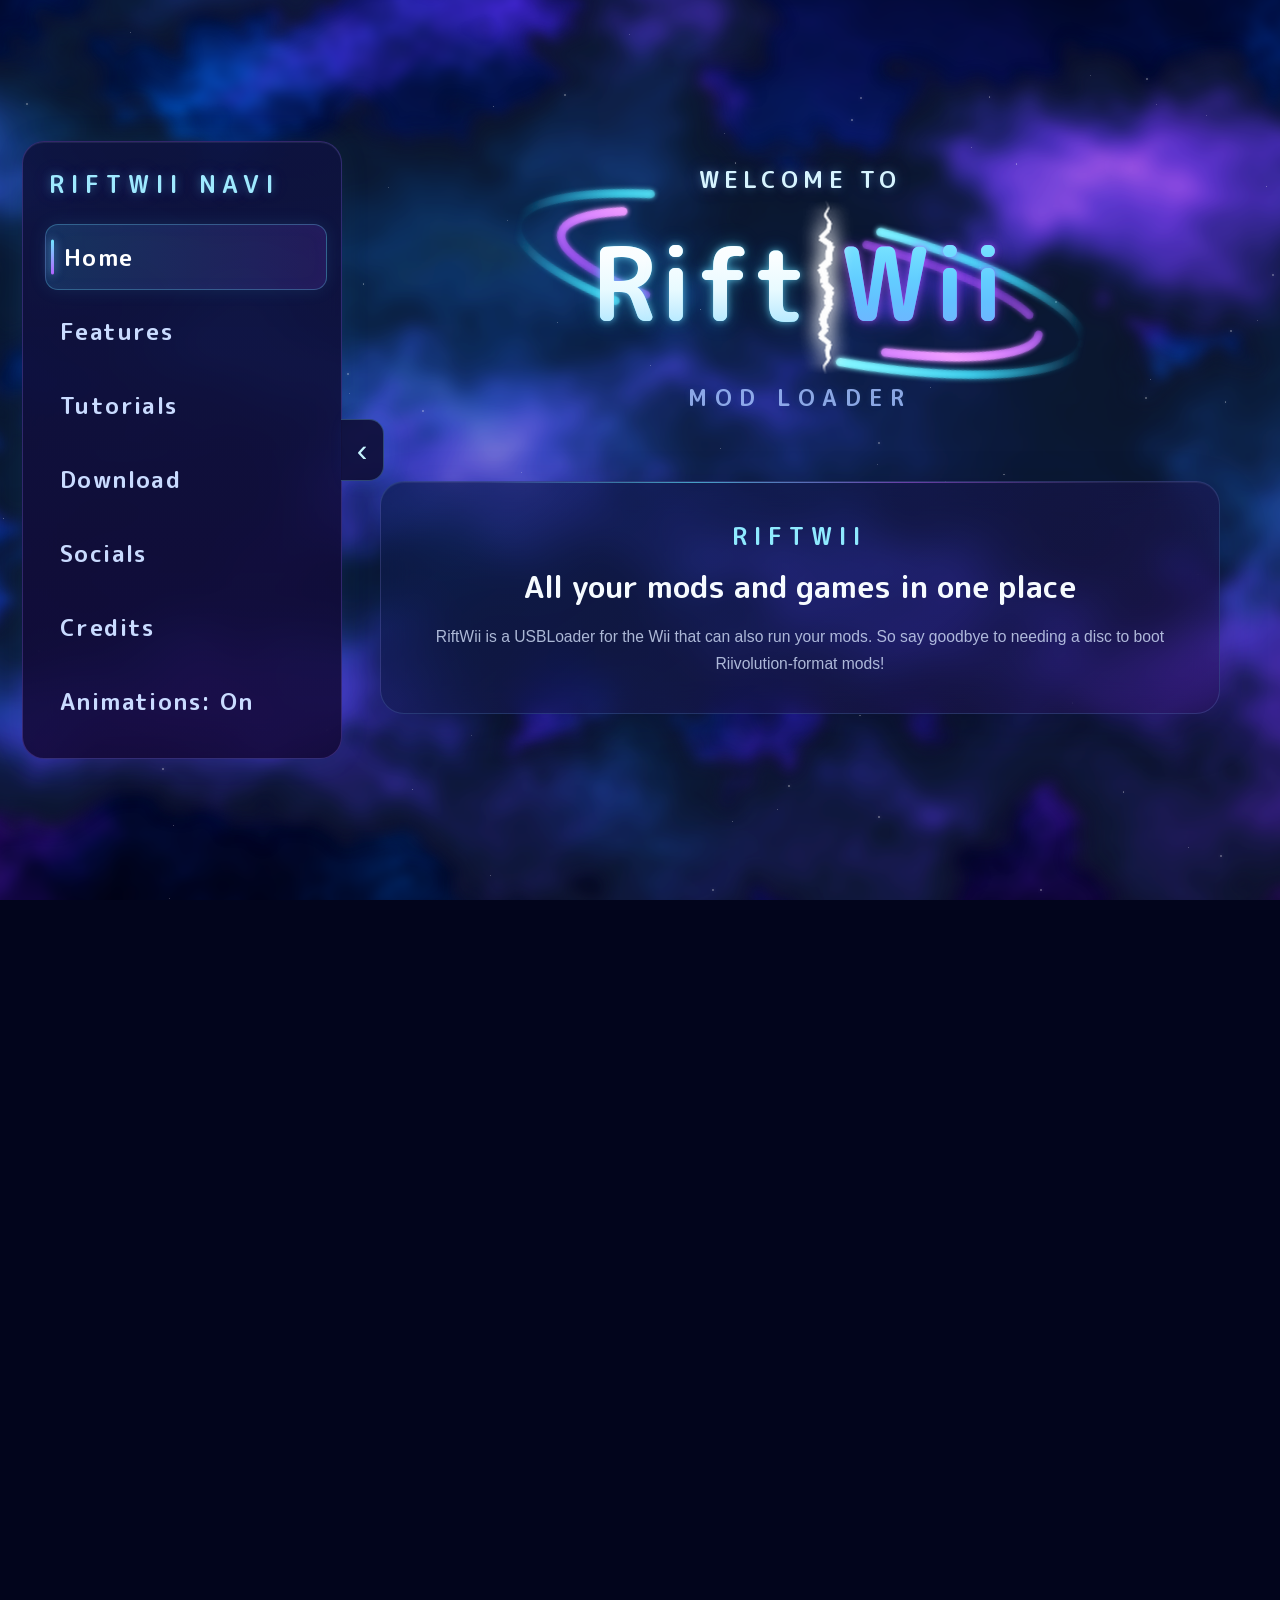
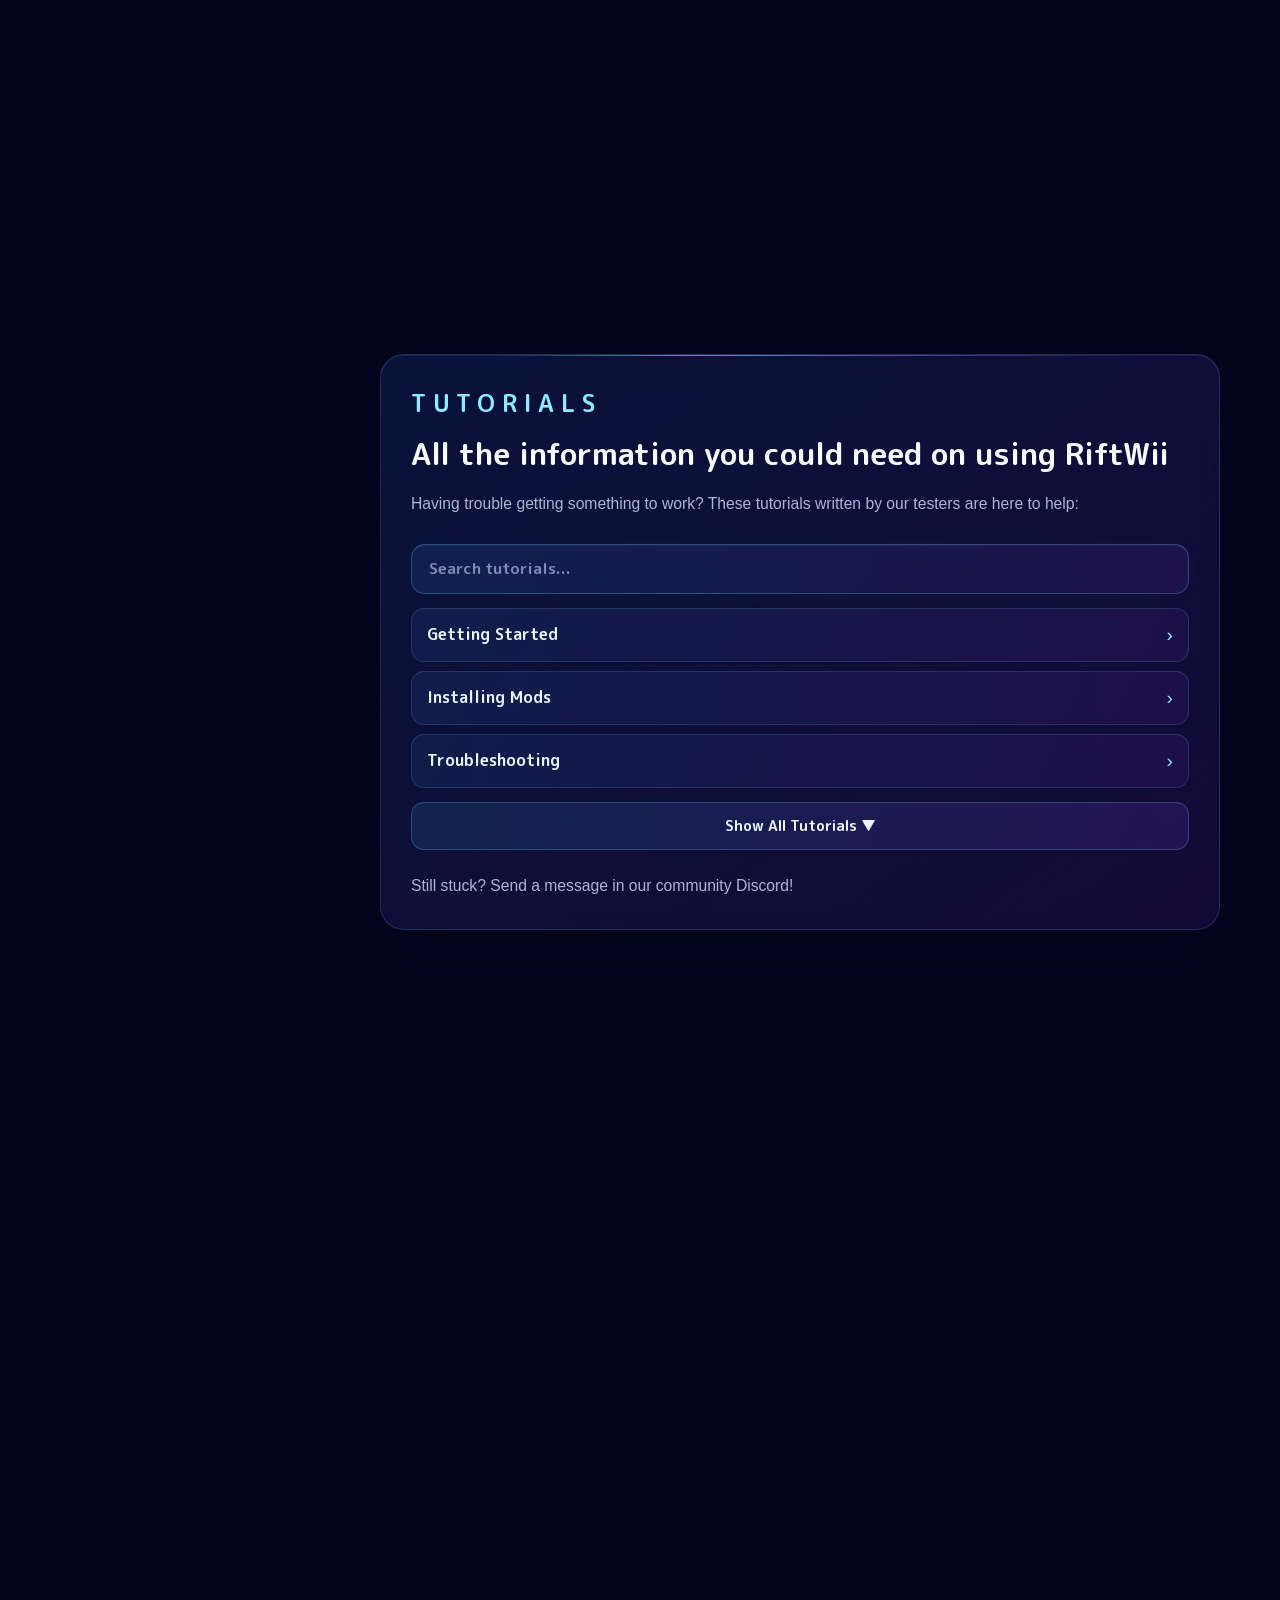
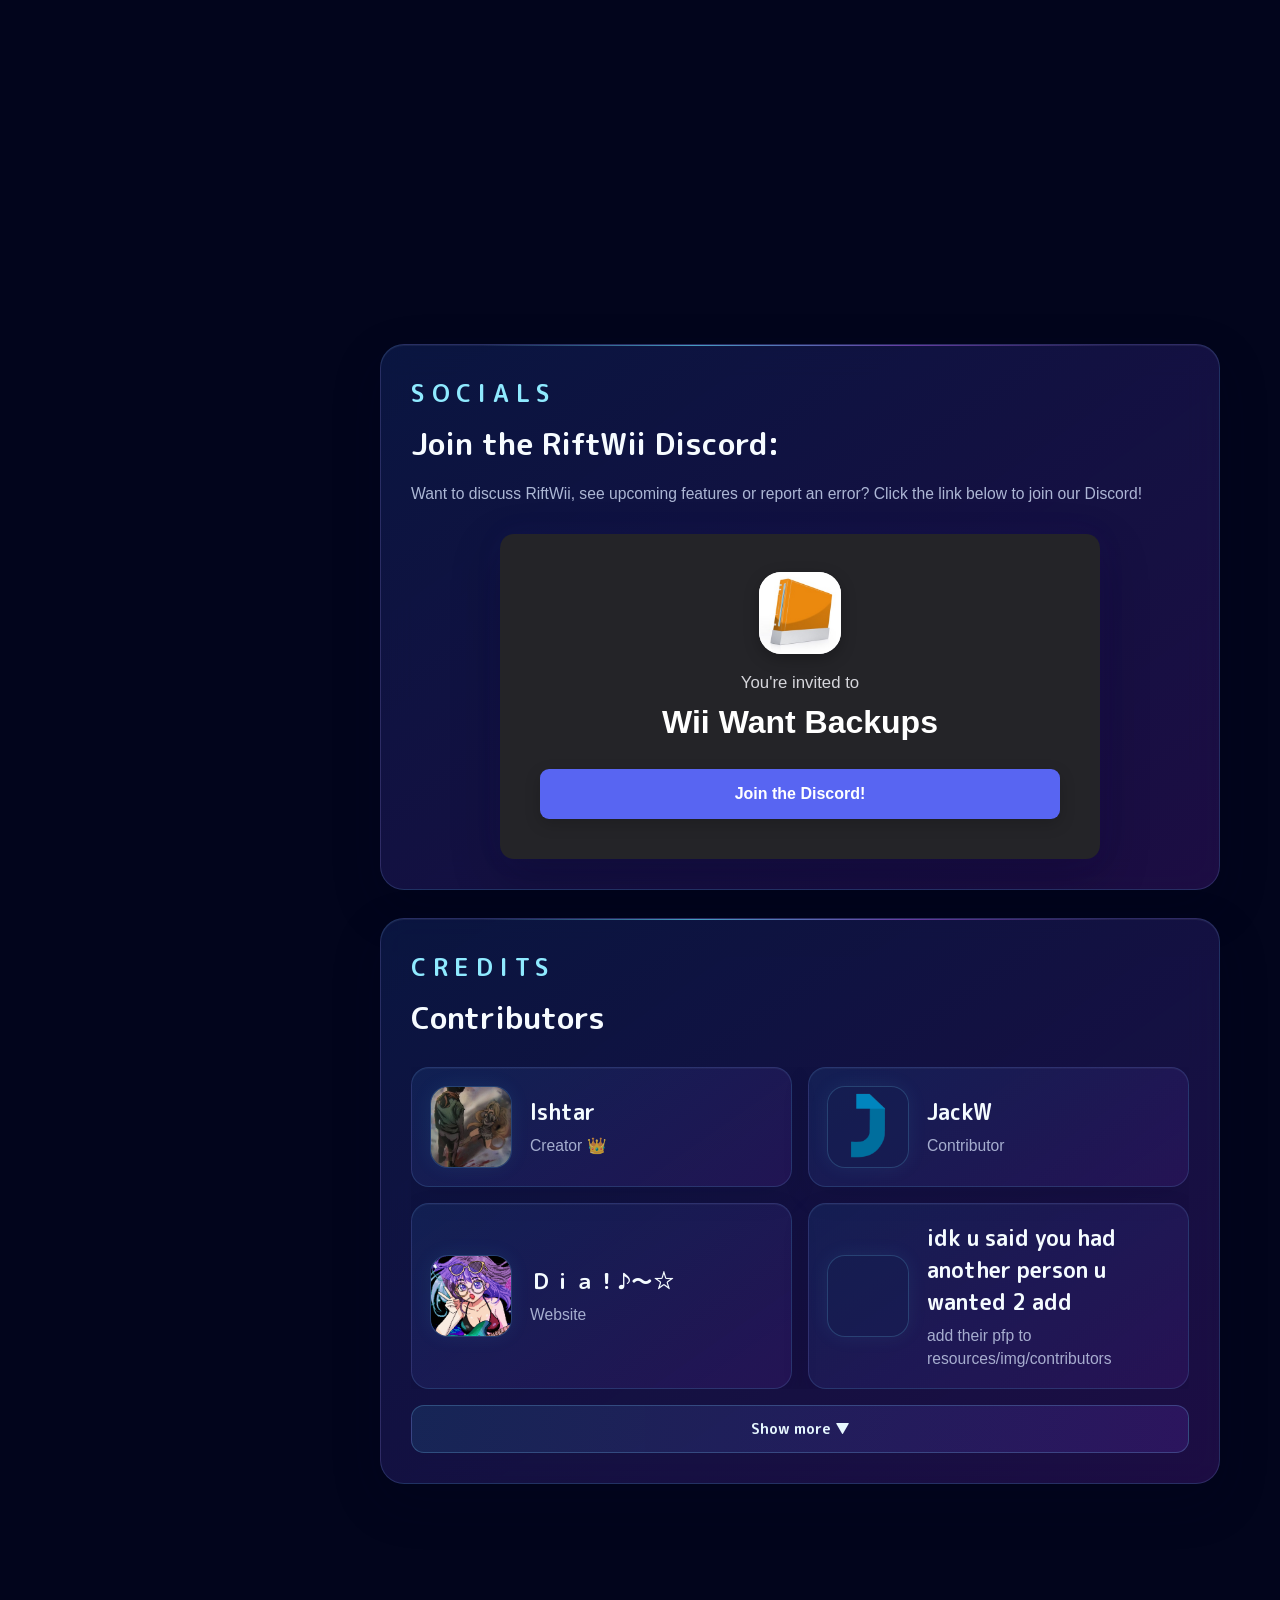
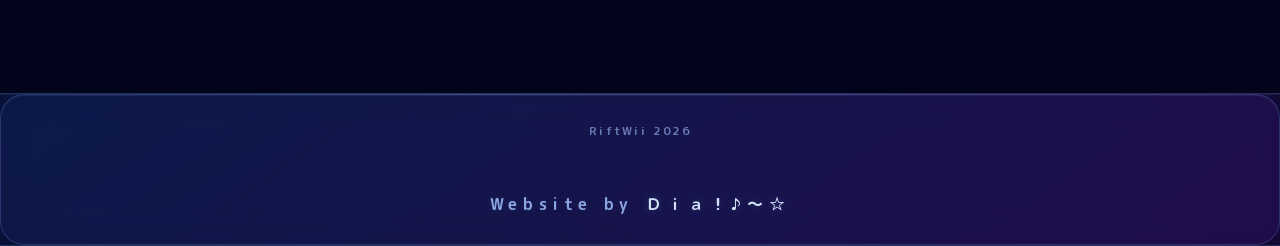
==== index.html @ 810e2007 "Update index.html" ====
<!DOCTYPE html>
<html lang="en">
<head>
    <meta charset="UTF-8">
    <meta name="viewport" content="width=device-width, initial-scale=1.0">
    <title>RiftWii</title>
    <link rel="stylesheet" href="css/style.css">

    <meta property="og:title" content="RiftWii">

<meta
    property="og:description"
    content="A mod loader for the Wii. Play Riivolution-format mods from the disc, a USB drive or the SD card."
>

<meta property="og:type" content="website">

<meta
    property="og:image"
    content="https://github.com/KakarottoCake/Riftwii/raw/main/docs/images/banner.png"
>

<meta name="twitter:card" content="summary_large_image">

<meta name="twitter:title" content="RiftWii">

<meta
    name="twitter:description"
    content="A mod loader for the Wii. Play Riivolution-format mods from the disc, a USB drive or the SD card."
>

<meta
    name="twitter:image"
    content="https://github.com/KakarottoCake/Riftwii/raw/main/docs/images/banner.png"
>
<link
    rel="icon"
    type="image/png"
    href="https://github.com/KakarottoCake/Riftwii/blob/main/hbc/icon.png?raw=true"
>
</head>
<body class="page-locked">
    <div class="background">
        <div class="haze-main"></div>
        <div class="mist haze-1"></div>
        <div class="mist haze-2"></div>
        <div class="stars" id="stars"></div>
    </div>

    <aside class="tbar delayed-ui" id="tbar" aria-label="Primary navigation">
        <button
            class="tbar-toggle"
            id="tbarToggle"
            type="button"
            aria-label="Hide navigation"
            aria-expanded="true"
        >
            <span class="tbar-arrow">‹</span>
        </button>

        <div class="tbar-brand">RIFTWII NAVI</div>

        <nav class="tbar-links">
            <a class="active" data-section="home" href="#home">Home</a>
            <a data-section="features" href="#features">Features</a>
            <a data-section="tutorials" href="#tutorials">Tutorials</a>
            <a data-section="download" href="#download">Download</a>
            <a data-section="socials" href="#socials">Socials</a>
            <a data-section="credits" href="#credits">Credits</a>

            <button
                class="tbar-motion-toggle"
                id="motionToggle"
                type="button"
                aria-pressed="false"
            >
                Animations: On
            </button>
        </nav>
    </aside>

    <main class="page-content">
        <section class="hero" id="home">
            <div class="hero-stack">
                <div class="title-wrap">
                    <div class="welcome delayed-ui">Welcome to</div>
                    <h1 class="riftwii">RiftWii</h1>
                    <p class="mod-loader">MOD LOADER</p>
                </div>

                <article class="content-box intro-box hero-intro reveal-box">
                    <span class="box-kicker">RIFTWII</span>
                    <h2>All your mods and games in one place</h2>
                    <p>
                        RiftWii is a USBLoader for the Wii that can also run your mods. So say goodbye to needing a disc to boot Riivolution-format mods!
                    </p>
                </article>
            </div>
        </section>

<section class="page-section" id="features">
            <div class="content-shell">
                <article class="content-box section-box reveal-box">
                    <span class="box-kicker">FEATURES</span>
            <div class="grid-image">
                <img
                    src="resources/img/features1.png"
                    alt="Placeholder image"
                >

                <img
                    src="resources/img/features4.png"
                    alt="Placeholder image"
                >

                <img
                    src="resources/img/features3.png"
                    alt="Placeholder image"
                >

                <img
                    src="resources/img/features2.png"
                    alt="Placeholder image"
                >
            </div>
                    <h2>What RiftWii can Do:</h2>

                    <div
                        id="featuresGrid"
                        class="features-grid"
                        aria-live="polite"
                    >
                        <div class="features-status">
                            Loading features...
                        </div>
                    </div>

                    <button
                        id="featuresToggle"
                        class="features-toggle"
                        type="button"
                        hidden
                    >
                        Show more
                    </button>
                    <br>
                    <br>
                    <p>
                        We're constantly updating and adding new features!
                    </p>
                </article>
            </div>
        </section>

        <section class="page-section" id="tutorials">
            <div class="content-shell">
                <article class="content-box section-box reveal-box">
                    <span class="box-kicker">TUTORIALS</span>
                    <h2>All the information you could need on using RiftWii</h2>
                    <p>
                        Having trouble getting something to work? These tutorials written by our testers are here to help:
                    </p>

                    <div class="tutorial-browser">
                        <div class="tutorial-toolbar">
                            <label class="tutorial-search-wrap">
                                <span class="sr-only">Search tutorials</span>
                                <input
                                    id="tutorialSearch"
                                    class="tutorial-search"
                                    type="search"
                                    placeholder="Search tutorials..."
                                    autocomplete="off"
                                >
                            </label>

                            <div class="tutorial-sort-wrap tutorial-sort-hidden">
                                <button
                                    id="tutorialSortButton"
                                    class="tutorial-sort-button"
                                    type="button"
                                    aria-expanded="false"
                                    aria-controls="tutorialSortMenu"
                                >
                                    <span id="tutorialSortLabel">A–Z</span>
                                    <span class="tutorial-sort-chevron" aria-hidden="true">⌄</span>
                                </button>

                                <div
                                    id="tutorialSortMenu"
                                    class="tutorial-sort-menu"
                                    role="menu"
                                >
                                    <div class="tutorial-sort-menu-inner">
                                        <button type="button" data-sort="az" role="menuitem">A–Z</button>
                                        <button type="button" data-sort="za" role="menuitem">Z–A</button>
                                        <button type="button" data-sort="date-asc" role="menuitem">Date written ↑</button>
                                        <button type="button" data-sort="date-desc" role="menuitem">Date written ↓</button>
                                    </div>
                                </div>
                            </div>
                        </div>

                        <div
                            id="tutorialList"
                            class="tutorial-list"
                            aria-live="polite"
                        >
                            <div class="tutorial-status">
                                Loading tutorials...
                            </div>
                        </div>

                        <button
                            id="tutorialToggle"
                            class="tutorial-toggle"
                            type="button"
                            hidden
                        >
                            Show all tutorials
                        </button>
                    </div>
                    <br>
                    <p>
                        Still stuck? Send a message in our community Discord!
                    </p>
                </article>
            </div>
        </section>

        <section class="page-section" id="download">
            <div class="content-shell">
                <article class="content-box section-box reveal-box">

                    <span class="box-kicker">DOWNLOAD</span>
                    <img class="placeholder-image" src="resources/img/banner.png" alt="banner">
                    <h2>Choose your RiftWii release</h2>
                    <p class="download-intro">
                        Choose your version of RiftWii from the Github:
                    </p>

                    <div class="release-grid">
                        <div class="release-card stable-release">
                            <span class="release-type">LATEST STABLE</span>
                            <h3 id="stableVersion">Checking latest release...</h3>
                            <p>
                                The latest stable release of RiftWii. Doesn't have all the features, but is the best for compatibility. Reccomended for users.
                            </p>
                            <a
                                class="download-button release-button"
                                id="stableReleaseLink"
                                href="https://github.com/KakarottoCake/Riftwii/releases/latest"
                                target="_blank"
                                rel="noopener noreferrer"
                            >
                                Latest Stable
                            </a>
                        </div>

                        <div class="release-card prerelease-release">
                            <span class="release-type">LATEST PRERELEASE</span>
                            <h3 id="prereleaseVersion">Checking latest prerelease...</h3>
                            <p>
                                The latest beta release of RiftWii. Has more experimental features for testing, however it might be unstable. Reccomended for testers.
                            </p>
                            <a
                                class="download-button release-button"
                                id="prereleaseReleaseLink"
                                href="https://github.com/KakarottoCake/Riftwii/releases"
                                target="_blank"
                                rel="noopener noreferrer"
                            >
                                Latest Prerelease
                            </a>
                        </div>
                    </div>
                </article>
            </div>
        </section>


<section class="page-section" id="socials">
    <div class="content-shell">
        <article class="content-box section-box reveal-box">

            <span class="box-kicker">
                SOCIALS
            </span>

            <h2>
                Join the RiftWii Discord:
            </h2>

            <p>
                Want to discuss RiftWii, see upcoming features or report an error?
                Click the link below to join our Discord!
            </p>

            <div class="discord-invite">

                <div class="discord-server-icon">
                    <img
                        src="resources/img/servericon.png"
                        alt="Wii Want Backups server logo"
                    >
                </div>

                <p class="discord-invite-text">
                    You're invited to
                </p>

                <h3 class="discord-server-name">
                    Wii Want Backups
                </h3>

                <a
                    class="discord-join-button"
                    href="https://discord.gg/gGsTdjjQaK"
                    target="_blank"
                    rel="noopener noreferrer"
                >
                    Join the Discord!
                </a>

            </div>

        </article>
    </div>
<section class="page-section" id="credits">
    <div class="content-shell">
        <article class="content-box section-box reveal-box">

            <span class="box-kicker">
                CREDITS
            </span>

            <h2>
                Contributors
            </h2>

            <div
                id="creditsGrid"
                class="credits-grid"
                aria-live="polite"
            >
                <div class="credits-status">
                    Loading credits...
                </div>
            </div>

            <button
                id="creditsToggle"
                class="credits-toggle"
                type="button"
                hidden
            >
                Show more
            </button>

        </article>
    </div>
</section>
    </main>


<footer class="site-footer">
    <div class="footer-inner">
        <div class="footer-year">
            RiftWii 2026
        </div>
        <br>
        <div class="footer-main">
            <span class="footer-label">
                Website by
            </span>

            <span class="footer-author">
                Ｄｉａ！♪～☆
            </span>
        </div>



    </div>
</footer>

    <script src="java/script.js"></script></body>
</html>
---- css/style.css ----
@font-face {
    font-family: "Rounded";
    src: url("../resources/fonts/rounded.ttf") format("truetype");
    font-weight: normal;
    font-style: normal;
}

* {
    box-sizing: border-box;
}

html {
    scroll-behavior: smooth;
}

html,
body {
    margin: 0;
    padding: 0;
    min-height: 100%;
}

body {
    background: #02051c;
    color: white;
    font-family: "Rounded", sans-serif;
    overflow-x: hidden;
}

.background {
    position: fixed;
    inset: 0;
    width: 100vw;
    height: 100vh;
    overflow: hidden;
    z-index: -10;
    background: #02051c;
}

.haze-main {
    position: absolute;
    inset: -20px;
    background-image: url("../resources/img/hazebg.png");
    background-size: cover;
    background-position: center;
    background-repeat: no-repeat;
    transform: scale(1.05);
    z-index: 1;
}

.mist {
    position: absolute;
    width: 135vw;
    height: 135vh;
    top: -17.5vh;
    left: -17.5vw;
    background-size: cover;
    background-position: center;
    background-repeat: no-repeat;
    pointer-events: none;
    will-change: transform, opacity;
}

.haze-1 {
    background-image: url("../resources/img/haze1.png");
    opacity: 0.97;
    filter: blur(1px);
    z-index: 3;
    animation:
        hazeMovement1 28s ease-in-out infinite alternate,
        hazeBreathing1 10s ease-in-out infinite alternate;
}

.haze-2 {
    background-image: url("../resources/img/haze2.png");
    opacity: 0.76;
    filter: blur(6px);
    z-index: 4;
    animation:
        hazeMovement2 38s ease-in-out infinite alternate,
        hazeBreathing2 14s ease-in-out infinite alternate;
}

.stars {
    position: absolute;
    inset: 0;
    z-index: 5;
    overflow: hidden;
    pointer-events: none;
}

.star {
    position: absolute;
    width: 2px;
    height: 2px;
    background: white;
    border-radius: 50%;
    opacity: 0.35;
    box-shadow:
        0 0 4px rgba(255, 255, 255, 0.7),
        0 0 9px rgba(255, 255, 255, 0.28);
    animation: twinkle linear infinite;
}

@keyframes twinkle {
    0%, 100% {
        opacity: 0.15;
        transform: scale(0.7);
    }

    50% {
        opacity: 0.9;
        transform: scale(1.2);
    }
}

@keyframes hazeMovement1 {
    0% {
        transform: translate3d(-3%, -1%, 0) scale(1.03);
    }

    25% {
        transform: translate3d(1%, 2%, 0) scale(1.07);
    }

    50% {
        transform: translate3d(5%, -2%, 0) scale(1.04);
    }

    75% {
        transform: translate3d(2%, 3%, 0) scale(1.08);
    }

    100% {
        transform: translate3d(-2%, 1%, 0) scale(1.05);
    }
}

@keyframes hazeMovement2 {
    0% {
        transform: translate3d(4%, 2%, 0) scale(1.08);
    }

    25% {
        transform: translate3d(0%, -2%, 0) scale(1.04);
    }

    50% {
        transform: translate3d(-5%, 2%, 0) scale(1.09);
    }

    75% {
        transform: translate3d(-1%, -3%, 0) scale(1.05);
    }

    100% {
        transform: translate3d(3%, 0%, 0) scale(1.08);
    }
}

@keyframes hazeBreathing1 {
    from {
        opacity: 0.73;
    }

    to {
        opacity: 0.97;
    }
}

@keyframes hazeBreathing2 {
    from {
        opacity: 0.49;
    }

    to {
        opacity: 0.76;
    }
}

.page-content {
    position: relative;
    z-index: 10;
    min-height: 100vh;
    padding: 0 60px 90px;
    transition: padding-left 0.9s cubic-bezier(0.16, 1, 0.3, 1);
}

body.loaded .page-content {
    padding-left: 270px;
}

.hero {
    min-height: 100vh;
    display: flex;
    align-items: center;
    justify-content: center;
    text-align: center;
}

.title-wrap {
    position: relative;
    display: inline-flex;
    flex-direction: column;
    align-items: center;
}

.welcome {
    margin-bottom: 20px;
    font-size: clamp(1rem, 2vw, 1.45rem);
    letter-spacing: 0.22em;
    text-transform: uppercase;
    color: #d7f4ff;
    text-shadow:
        0 0 8px rgba(107, 220, 255, 0.35),
        0 0 20px rgba(151, 83, 255, 0.24);
    opacity: 0;
    transform: translateY(18px) scale(0.72);
    filter: blur(5px);
    transition:
        opacity 0.9s ease,
        transform 1s cubic-bezier(0.16, 1, 0.3, 1),
        filter 0.9s ease;
}

body.loaded .welcome {
    opacity: 1;
    transform: translateY(0) scale(1);
    filter: blur(0);
}

.mod-loader {
    margin-top: 30px;
    letter-spacing: 0.35em;
    font-size: clamp(0.8rem, 1.8vw, 1.4rem);
    color: #9dbaf8;
    text-shadow:
        0 0 8px rgba(120, 190, 255, 0.12),
        0 0 18px rgba(120, 190, 255, 0.05);
    opacity: 0.88;
}

.riftwii {
    position: relative;
    display: inline-flex;
    align-items: center;
    isolation: isolate;
    z-index: 10;
    margin: 0;
    font-size: clamp(3rem, 8vw, 8rem);
    letter-spacing: 0.03em;
    line-height: 1;
    --orbit-opacity: 0.92;
    --orbit-thickness: 6;
    --orbit-rotation: 12deg;
    --orbit-scale: 1.38;
}

.rift-letter {
    position: relative;
    display: inline-block;
    z-index: 3;
    animation: textWave 4s ease-in-out infinite;
}

.letter-face {
    position: relative;
    display: inline-block;
    z-index: 3;
    background-clip: text;
    -webkit-background-clip: text;
    color: transparent;
    -webkit-text-fill-color: transparent;
}

.letter-glow {
    position: absolute;
    left: 0;
    top: 0;
    z-index: 1;
    pointer-events: none;
    user-select: none;
}

.left-group .letter-face {
    background-image: linear-gradient(
        180deg,
        #ffffff 0%,
        #f8fdff 28%,
        #e8faff 56%,
        #caefff 76%,
        #a2e5ff 100%
    );
}

.left-group .letter-glow {
    color: #79e5ff;
    text-shadow:
        0 0 7px rgba(121, 229, 255, 0.60),
        0 0 15px rgba(67, 215, 255, 0.34),
        0 0 28px rgba(67, 215, 255, 0.16);
}

.right-group .letter-face {
    background-image: linear-gradient(
        180deg,
        #83e9ff 0%,
        #70dcff 22%,
        #63ceff 45%,
        #63c0ff 68%,
        #73b2ff 100%
    );
}

.right-group .letter-glow {
    color: #b35cff;
    text-shadow:
        0 0 7px rgba(179, 92, 255, 0.58),
        0 0 15px rgba(159, 74, 255, 0.34),
        0 0 28px rgba(139, 61, 255, 0.16);
}

.rift-divider {
    position: relative;
    display: inline-flex;
    align-items: center;
    justify-content: center;
    width: 0.34em;
    height: 1.32em;
    margin: 0 -0.02em;
    z-index: 4;
    transform: translateY(0.03em);
}

.rift-image {
    position: relative;
    z-index: 3;
    width: 250%;
    height: 250%;
    object-fit: contain;
    image-rendering: auto;
    animation: riftPulse 3.1s ease-in-out infinite;
    pointer-events: none;
    user-select: none;
}

.rift-embers {
    position: absolute;
    inset: -10% -40%;
    z-index: 2;
    pointer-events: none;
}

.ember {
    position: absolute;
    left: 50%;
    top: 50%;
    width: var(--size);
    height: var(--size);
    border-radius: 50%;
    background: rgba(255, 255, 255, 0.95);
    box-shadow:
        0 0 6px rgba(255, 255, 255, 0.85),
        0 0 14px rgba(255, 255, 255, 0.35);
    opacity: 0;
    transform: translate(-50%, -50%);
    animation: emberFloat var(--dur) ease-out infinite;
    animation-delay: var(--delay);
}

@keyframes emberFloat {
    0% {
        opacity: 0;
        transform: translate(calc(-50% + var(--x0)), calc(-50% + var(--y0))) scale(0.4);
    }

    10% {
        opacity: 0.95;
    }

    100% {
        opacity: 0;
        transform: translate(calc(-50% + var(--x1)), calc(-50% + var(--y1))) scale(0.12);
    }
}

@keyframes riftPulse {
    0%, 100% {
        transform: scaleY(0.985) scaleX(0.985);
        filter:
            drop-shadow(0 0 4px rgba(255, 255, 255, 0.82))
            drop-shadow(0 0 10px rgba(180, 235, 255, 0.46))
            drop-shadow(0 0 20px rgba(180, 235, 255, 0.22));
    }

    50% {
        transform: scaleY(1.03) scaleX(1.02);
        filter:
            drop-shadow(0 0 7px rgba(255, 255, 255, 0.98))
            drop-shadow(0 0 16px rgba(180, 235, 255, 0.68))
            drop-shadow(0 0 28px rgba(180, 235, 255, 0.34));
    }
}

.rift-orbit {
    position: absolute;
    left: 50%;
    top: 50%;
    width: 170%;
    height: 132%;
    z-index: 0;
    transform:
        translate(-50%, -50%)
        rotate(var(--orbit-rotation))
        scale(var(--orbit-scale));
    overflow: visible;
    pointer-events: none;
}

.orbit-trace {
    fill: none;
    stroke-width: var(--orbit-thickness);
    stroke-linecap: round;
    vector-effect: non-scaling-stroke;
}

.orbit-blue-trace {
    stroke: url("#blueGradient");
    filter: url("#blueOrbitGlow");
    animation: orbitBreatheBlue 4s ease-in-out infinite;
}

.orbit-purple-trace {
    stroke: url("#purpleGradient");
    filter: url("#purpleOrbitGlow");
    animation: orbitBreathePurple 4.8s ease-in-out infinite;
}

@keyframes orbitBreatheBlue {
    0%, 100% {
        opacity: calc(var(--orbit-opacity) * 0.55);
    }

    50% {
        opacity: var(--orbit-opacity);
    }
}

@keyframes orbitBreathePurple {
    0%, 100% {
        opacity: calc(var(--orbit-opacity) * 0.48);
    }

    50% {
        opacity: calc(var(--orbit-opacity) * 0.94);
    }
}

@keyframes textWave {
    0%, 100% {
        transform: translateY(0);
    }

    50% {
        transform: translateY(-6px);
    }
}

.tbar {
    position: fixed;
    left: 22px;
    top: 50%;
    z-index: 1000;
    width: 210px;
    padding: 24px 18px;
    border: 1px solid rgba(151, 115, 255, 0.26);
    border-radius: 22px;
    background:
        linear-gradient(
            180deg,
            rgba(14, 19, 64, 0.88),
            rgba(19, 9, 55, 0.86)
        );
    box-shadow:
        0 0 32px rgba(61, 178, 255, 0.08),
        inset 0 1px 0 rgba(255, 255, 255, 0.07);
    backdrop-filter: blur(18px);
    opacity: 0;
    transform:
        translate(-135%, -50%)
        scale(0.72);
    transform-origin: left center;
    transition:
        opacity 0.85s ease,
        transform 1.05s cubic-bezier(0.16, 1, 0.3, 1);
}

body.loaded .tbar {
    opacity: 1;
    transform:
        translate(0, -50%)
        scale(1);
}

.tbar-brand {
    margin: 0 8px 22px;
    font-size: 1.5rem;
    letter-spacing: 0.28em;
    color: #9feaff;
    text-shadow:
        0 0 10px rgba(88, 221, 255, 0.35),
        0 0 22px rgba(158, 80, 255, 0.20);
}

.tbar-links {
    display: flex;
    flex-direction: column;
    gap: 8px;
}

.tbar-links a {
    display: block;
    padding: 12px 14px;
    border: 1px solid transparent;
    border-radius: 13px;
    color: #c9dbff;
    text-decoration: none;
    font-size: 0.95rem;
    letter-spacing: 0.06em;
    transition:
        color 0.25s ease,
        border-color 0.25s ease,
        background 0.25s ease,
        transform 0.25s ease,
        box-shadow 0.25s ease;
}

.tbar-links a:hover,
.tbar-links a:focus-visible,
.tbar-links a.active {
    color: white;
    border-color: rgba(113, 218, 255, 0.26);
    background:
        linear-gradient(
            90deg,
            rgba(66, 211, 255, 0.13),
            rgba(155, 80, 255, 0.12)
        );
    box-shadow:
        0 0 18px rgba(72, 210, 255, 0.07);
    transform: translateX(4px);
    outline: none;
}

.delayed-content {
    opacity: 0;
    transform: translateY(48px) scale(0.97);
    filter: blur(7px);
    pointer-events: none;
    transition:
        opacity 1s ease 0.15s,
        transform 1.05s cubic-bezier(0.16, 1, 0.3, 1) 0.15s,
        filter 0.9s ease 0.15s;
}

body.loaded .delayed-content {
    opacity: 1;
    transform: translateY(0) scale(1);
    filter: blur(0);
    pointer-events: auto;
}

.content-shell {
    width: min(1050px, 100%);
    margin: 0 auto;
    padding: 40px 0 100px;
}

.content-grid {
    display: grid;
    grid-template-columns: repeat(3, minmax(0, 1fr));
    gap: 20px;
    margin-top: 20px;
}

.content-box {
    position: relative;
    padding: 30px;
    border: 1px solid rgba(135, 181, 255, 0.18);
    border-radius: 24px;
    background:
        linear-gradient(
            145deg,
            rgba(12, 27, 75, 0.64),
            rgba(38, 15, 83, 0.48)
        );
    box-shadow:
        0 18px 50px rgba(0, 0, 30, 0.20),
        inset 0 1px 0 rgba(255, 255, 255, 0.06);
    backdrop-filter: blur(16px);
    overflow: hidden;
}

.content-box::before {
    content: "";
    position: absolute;
    left: 12%;
    right: 12%;
    top: 0;
    height: 1px;
    background: linear-gradient(
        90deg,
        transparent,
        rgba(91, 223, 255, 0.65),
        rgba(183, 91, 255, 0.48),
        transparent
    );
}

.intro-box {
    padding: 36px;
}

.box-kicker {
    display: inline-block;
    margin-bottom: 10px;
    color: #8feaff;
    font-size: 1.5rem;
    letter-spacing: 0.28em;
}

.content-box h2 {
    margin: 0 0 14px;
    font-size: clamp(1.35rem, 2.4vw, 2rem);
    color: #f6fbff;
}

.content-box p {
    margin: 0;
    color: rgba(217, 229, 255, 0.78);
    font-family: Arial, sans-serif;
    line-height: 1.7;
    font-size: 0.98rem;
}

.content-link,
.download-button {
    display: inline-flex;
    align-items: center;
    justify-content: center;
    margin-top: 22px;
    min-height: 44px;
    padding: 10px 16px;
    border-radius: 12px;
    color: #eafdff;
    text-decoration: none;
    border: 1px solid rgba(98, 217, 255, 0.25);
    background:
        linear-gradient(
            90deg,
            rgba(59, 211, 255, 0.13),
            rgba(154, 79, 255, 0.16)
        );
    transition:
        transform 0.25s ease,
        box-shadow 0.25s ease,
        border-color 0.25s ease;
}

.content-link:hover,
.content-link:focus-visible,
.download-button:hover,
.download-button:focus-visible {
    transform: translateY(-2px);
    border-color: rgba(126, 229, 255, 0.52);
    box-shadow:
        0 0 18px rgba(70, 215, 255, 0.12),
        0 0 28px rgba(157, 76, 255, 0.08);
    outline: none;
}

@media (max-width: 900px) {
    body.loaded .page-content {
        padding-left: 220px;
    }

    .tbar {
        left: 14px;
        width: 175px;
        padding: 18px 13px;
    }

    .content-grid {
        grid-template-columns: 1fr;
    }
}

@media (max-width: 680px) {
    .page-content,
    body.loaded .page-content {
        padding-left: 22px;
        padding-right: 22px;
    }

    .tbar {
        left: 12px;
        right: 12px;
        top: 12px;
        width: auto;
        padding: 10px 12px;
        border-radius: 16px;
        transform: translateY(-140%) scale(0.92);
    }

    body.loaded .tbar {
        transform: translateY(0) scale(1);
    }

    .tbar-brand {
        display: none;
        font-size: 1.5em;
    }

    .tbar-links {
        flex-direction: row;
        justify-content: space-between;
        gap: 4px;
    }

    .tbar-links a {
        padding: 9px 8px;
        font-size: 0.78rem;
    }

    .hero {
        min-height: 92vh;
    }

    .welcome {
        margin-top: 50px;
    }

    .content-shell {
        padding-top: 20px;
    }

    .content-box,
    .intro-box {
        padding: 22px;
    }
}

@media (prefers-reduced-motion: reduce) {
    *,
    *::before,
    *::after {
        scroll-behavior: auto !important;
        animation-duration: 0.001ms !important;
        animation-iteration-count: 1 !important;
        transition-duration: 0.001ms !important;
    }
}


body.page-locked {
    overflow: hidden;
    height: 100vh;
}

body.loaded {
    overflow-y: auto;
    height: auto;
}

.hero {
    align-items: flex-start;
    padding-top: clamp(120px, 18vh, 190px);
}

.hero-stack {
    width: min(980px, 100%);
    display: flex;
    flex-direction: column;
    align-items: center;
}

.hero-intro {
    width: min(980px, 100%);
    margin-top: 44px;
}

.delayed-content {
    opacity: 0;
    transform: translateY(70px) scale(0.88);
    filter: blur(8px);
    pointer-events: none;
    transition:
        opacity 1s ease 0.1s,
        transform 1.15s cubic-bezier(0.16, 1, 0.3, 1) 0.1s,
        filter 0.95s ease 0.1s;
}

body.loaded .delayed-content {
    opacity: 1;
    transform: translateY(0) scale(1);
    filter: blur(0);
    pointer-events: auto;
}

.page-section {
    min-height: 78vh;
    display: flex;
    align-items: center;
    scroll-margin-top: 40px;
}

.content-shell {
    width: min(980px, 100%);
    margin: 0 auto;
    padding: 70px 0 100px;
}

.section-box {
    width: 100%;
}

.tbar {
    overflow: visible;
}

.tbar-toggle {
    position: absolute;
    right: -43px;
    top: 50%;
    width: 43px;
    height: 62px;
    transform: translateY(-50%);
    display: flex;
    align-items: center;
    justify-content: center;
    border: 1px solid rgba(126, 210, 255, 0.28);
    border-left: 0;
    border-radius: 0 15px 15px 0;
    background: rgba(15, 15, 55, 0.90);
    color: #c6f4ff;
    cursor: pointer;
    box-shadow: 8px 0 22px rgba(66, 187, 255, 0.08);
    transition:
        background 0.25s ease,
        color 0.25s ease;
}

.tbar-arrow {
    display: block;
    font-family: Arial, sans-serif;
    font-size: 2rem;
    line-height: 1;
    transition: transform 0.35s ease;
}

body.tbar-collapsed .tbar-arrow {
    transform: rotate(180deg);
}

body.loaded.tbar-collapsed .tbar {
    transform: translate(calc(-100% - 22px), -50%) scale(1);
}

.tbar-toggle:hover,
.tbar-toggle:focus-visible {
    color: white;
    background:
        linear-gradient(
            180deg,
            rgba(39, 126, 199, 0.36),
            rgba(92, 43, 170, 0.34)
        );
    outline: none;
}

.tbar-links a {
    position: relative;
}

.tbar-links a::before {
    content: "";
    position: absolute;
    left: 5px;
    top: 50%;
    width: 3px;
    height: 0;
    border-radius: 999px;
    background: linear-gradient(#6fe7ff, #b263ff);
    transform: translateY(-50%);
    transition:
        height 0.25s ease,
        box-shadow 0.25s ease;
}

.tbar-links a.active::before {
    height: 55%;
    box-shadow:
        0 0 8px rgba(92, 225, 255, 0.60),
        0 0 12px rgba(174, 93, 255, 0.34);
}

.tbar-links a.active {
    color: white;
    border-color: rgba(113, 218, 255, 0.30);
    background:
        linear-gradient(
            90deg,
            rgba(66, 211, 255, 0.16),
            rgba(155, 80, 255, 0.14)
        );
    box-shadow:
        0 0 18px rgba(72, 210, 255, 0.10),
        inset 0 0 18px rgba(133, 75, 255, 0.04);
    transform: translateX(4px);
}

body.loaded:not(.tbar-collapsed) .page-content {
    padding-left: 270px;
}

body.loaded.tbar-collapsed .page-content {
    padding-left: 60px;
}

@media (max-width: 900px) {
    body.loaded:not(.tbar-collapsed) .page-content {
        padding-left: 220px;
    }
}

@media (max-width: 680px) {
    body.loaded:not(.tbar-collapsed) .page-content,
    body.loaded.tbar-collapsed .page-content {
        padding-left: 22px;
    }

    .tbar-toggle {
        right: 8px;
        top: calc(100% + 26px);
        width: 44px;
        height: 44px;
        border-left: 1px solid rgba(126, 210, 255, 0.28);
        border-radius: 50%;
    }

    body.loaded.tbar-collapsed .tbar {
        transform: translateY(calc(-100% - 70px)) scale(1);
    }

    body.tbar-collapsed .tbar-arrow {
        transform: rotate(-90deg);
    }
}



.page-section {
    min-height: 0;
    display: block;
    scroll-margin-top: 70px;
}

.content-shell {
    width: min(980px, 100%);
    margin: 0 auto;
    padding: 14px 0;
}

#features .content-shell {
    padding-top: 28px;
}

#credits .content-shell {
    padding-bottom: 90px;
}

.hero-intro {
    width: min(980px, 100%);
    margin-top: 44px;
    margin-bottom: 14px;
}



.reveal-box {
    opacity: 0;
    transform: translateY(64px) scale(0.88);
    filter: blur(7px);
    pointer-events: none;
    transition:
        opacity 0.8s ease,
        transform 0.95s cubic-bezier(0.16, 1, 0.3, 1),
        filter 0.8s ease;
    will-change: opacity, transform, filter;
}

.reveal-box.box-visible {
    opacity: 1;
    transform: translateY(0) scale(1);
    filter: blur(0);
    pointer-events: auto;
}

body:not(.loaded) .reveal-box {
    opacity: 0;
    pointer-events: none;
}

.release-grid {
    display: grid;
    grid-template-columns: repeat(2, minmax(0, 1fr));
    gap: 18px;
    margin-top: 26px;
}

.release-card {
    position: relative;
    min-width: 0;
    padding: 24px;
    border: 1px solid rgba(127, 205, 255, 0.20);
    border-radius: 18px;
    background:
        linear-gradient(
            145deg,
            rgba(23, 50, 107, 0.46),
            rgba(55, 20, 105, 0.42)
        );
    box-shadow:
        inset 0 1px 0 rgba(255, 255, 255, 0.05),
        0 12px 28px rgba(0, 0, 20, 0.12);
}

.stable-release {
    box-shadow:
        inset 0 1px 0 rgba(255, 255, 255, 0.05),
        0 0 28px rgba(75, 218, 255, 0.05);
}

.prerelease-release {
    box-shadow:
        inset 0 1px 0 rgba(255, 255, 255, 0.05),
        0 0 28px rgba(170, 82, 255, 0.06);
}

.release-type {
    display: inline-block;
    margin-bottom: 10px;
    color: #8feaff;
    font-size: 0.68rem;
    letter-spacing: 0.22em;
}

.prerelease-release .release-type {
    color: #c18cff;
}

.release-card h3 {
    margin: 0 0 12px;
    color: #f5fbff;
    font-size: clamp(1.15rem, 2vw, 1.5rem);
}

.release-card p {
    min-height: 5.2em;
}

.release-button {
    width: 100%;
    margin-top: 20px;
}

.download-intro {
    max-width: 760px;
}

@media (max-width: 760px) {
    .release-grid {
        grid-template-columns: 1fr;
    }

    .release-card p {
        min-height: 0;
    }
}



body.page-locked .hero {
    min-height: 100vh;
}

body.loaded .hero {
    min-height: 0;
    padding-bottom: 14px;
}

body.loaded .hero-intro {
    margin-bottom: 0;
}

body.loaded #features .content-shell {
    padding-top: 14px;
}


.placeholder-image {
    display: block;
    width: 100%;
    aspect-ratio: 16 / 9;
    object-fit: cover;
    margin: 0 0 24px;
    border-radius: 18px;
    border: 1px solid rgba(120, 211, 255, 0.18);
    box-shadow:
        0 0 28px rgba(65, 206, 255, 0.08),
        0 0 42px rgba(152, 76, 255, 0.05);
}


.grid-image {
    display: grid;
    grid-template-columns: repeat(2, minmax(0, 1fr));

    gap: 16px;

    width: 100%;

    margin: 18px 0 24px;
}

.grid-image img {
    display: block;

    width: 100%;
    height: auto;

    object-fit: contain;

    border-radius: 16px;

    border:
        1px solid
        rgba(120, 211, 255, 0.18);

    box-shadow:
        0 0 28px
            rgba(65, 206, 255, 0.08),

        0 0 42px
            rgba(152, 76, 255, 0.05);
}

@media (max-width: 650px) {
    .grid-image {
        grid-template-columns: 1fr;
    }
}


#socials .content-box {
    background:
        linear-gradient(
            145deg,
            rgba(14, 30, 82, 0.68),
            rgba(52, 20, 101, 0.54)
        );
}





.site-footer {
    position: relative;
    z-index: 10;
    width: 100%;
    margin-top: 28px;
    padding: 0;
    border-top: 1px solid rgba(135, 181, 255, 0.18);
    border-bottom: 1px solid rgba(135, 181, 255, 0.18);
    background:
        linear-gradient(
            145deg,
            rgba(12, 27, 75, 0.66),
            rgba(38, 15, 83, 0.50)
        );
    box-shadow:
        0 -18px 50px rgba(0, 0, 30, 0.16),
        0 18px 50px rgba(0, 0, 30, 0.16),
        inset 0 1px 0 rgba(255, 255, 255, 0.06);
    backdrop-filter: blur(16px);
    overflow: hidden;
}

.site-footer::before {
    content: "";
    position: absolute;
    left: 8%;
    right: 8%;
    top: 0;
    height: 1px;
    background: linear-gradient(
        90deg,
        transparent,
        rgba(91, 223, 255, 0.65),
        rgba(183, 91, 255, 0.48),
        transparent
    );
}

.footer-inner {
    position: relative;

    width: 100%;
    min-height: 120px;

    padding: 28px 24px;

    display: flex;
    flex-direction: column;
    align-items: center;
    justify-content: center;

    gap: 10px;

    text-align: center;

    border: 1px solid rgba(135, 181, 255, 0.20);
    border-radius: 24px;

    background:
        linear-gradient(
            145deg,
            rgba(12, 27, 75, 0.70),
            rgba(38, 15, 83, 0.56)
        );

    box-shadow:
        0 18px 50px rgba(0, 0, 30, 0.22),
        inset 0 1px 0 rgba(255, 255, 255, 0.06);

    backdrop-filter: blur(16px);

    overflow: hidden;

    font-family: "Rounded", sans-serif;
}

.footer-main {
    display: flex;
    align-items: center;
    justify-content: center;

    gap: 0.7em;

    font-size: clamp(0.8rem, 1.4vw, 1rem);
    letter-spacing: 0.35em;

    color: #9dbaf8;

    text-shadow:
        0 0 8px rgba(120, 190, 255, 0.12),
        0 0 18px rgba(120, 190, 255, 0.05);
}

.footer-label {
    color: #9dbaf8;
    opacity: 0.88;
}

.footer-author {
    color: #d8e9ff;
    opacity: 0.96;

    text-shadow:
        0 0 8px rgba(120, 210, 255, 0.24),
        0 0 18px rgba(166, 92, 255, 0.18);
}

.footer-year {
    color: rgba(157, 186, 248, 0.62);

    font-size: 0.72rem;
    letter-spacing: 0.22em;
}



.tutorial-browser {
    margin-top: 26px;
}

.tutorial-search-wrap {
    display: block;
    width: 100%;
    margin-bottom: 14px;
}

.tutorial-search {
    width: 100%;
    min-height: 50px;
    padding: 0 17px;
    border: 1px solid rgba(116, 211, 255, 0.26);
    border-radius: 14px;
    outline: none;
    background:
        linear-gradient(
            90deg,
            rgba(29, 68, 131, 0.30),
            rgba(74, 38, 135, 0.26)
        );
    color: #eefaff;
    font-family: "Rounded", sans-serif;
    font-size: 0.98rem;
    box-shadow:
        inset 0 1px 0 rgba(255, 255, 255, 0.05),
        0 0 22px rgba(73, 203, 255, 0.04);
    transition:
        border-color 0.25s ease,
        box-shadow 0.25s ease,
        background 0.25s ease;
}

.tutorial-search::placeholder {
    color: rgba(202, 220, 255, 0.58);
}

.tutorial-search:focus {
    border-color: rgba(116, 226, 255, 0.62);
    box-shadow:
        0 0 0 3px rgba(75, 207, 255, 0.08),
        0 0 22px rgba(73, 203, 255, 0.09);
}

.tutorial-list {
    display: grid;
    gap: 9px;
}

.tutorial-item {
    display: flex;
    align-items: center;
    justify-content: space-between;
    gap: 16px;
    min-height: 54px;
    padding: 12px 15px;
    border: 1px solid rgba(126, 195, 255, 0.16);
    border-radius: 13px;
    background:
        linear-gradient(
            90deg,
            rgba(27, 55, 112, 0.34),
            rgba(69, 31, 128, 0.26)
        );
    color: #e8f5ff;
    text-decoration: none;
    transition:
        transform 0.22s ease,
        border-color 0.22s ease,
        background 0.22s ease,
        box-shadow 0.22s ease;
}

.tutorial-item:hover,
.tutorial-item:focus-visible {
    transform: translateX(4px);
    border-color: rgba(105, 222, 255, 0.42);
    background:
        linear-gradient(
            90deg,
            rgba(37, 91, 160, 0.44),
            rgba(91, 42, 163, 0.36)
        );
    box-shadow:
        0 0 18px rgba(65, 205, 255, 0.07);
    outline: none;
}

.tutorial-item-name {
    min-width: 0;
    overflow: hidden;
    text-overflow: ellipsis;
    white-space: nowrap;
}

.tutorial-item-arrow {
    flex: 0 0 auto;
    color: #91e8ff;
    font-family: Arial, sans-serif;
    font-size: 1.2rem;
}

.tutorial-toggle {
    width: 100%;
    min-height: 48px;
    margin-top: 14px;
    border: 1px solid rgba(126, 210, 255, 0.24);
    border-radius: 13px;
    background:
        linear-gradient(
            90deg,
            rgba(56, 177, 229, 0.13),
            rgba(142, 71, 255, 0.15)
        );
    color: #e7f7ff;
    font-family: "Rounded", sans-serif;
    font-size: 0.92rem;
    cursor: pointer;
    transition:
        transform 0.22s ease,
        border-color 0.22s ease,
        box-shadow 0.22s ease;
}

.tutorial-toggle:hover,
.tutorial-toggle:focus-visible {
    transform: translateY(-2px);
    border-color: rgba(126, 225, 255, 0.48);
    box-shadow:
        0 0 18px rgba(73, 207, 255, 0.08);
    outline: none;
}

.tutorial-status {
    padding: 16px 6px;
    color: rgba(210, 225, 255, 0.68);
    font-family: Arial, sans-serif;
}

.sr-only {
    position: absolute;
    width: 1px;
    height: 1px;
    padding: 0;
    margin: -1px;
    overflow: hidden;
    clip: rect(0, 0, 0, 0);
    white-space: nowrap;
    border: 0;
}


.tbar {
    width: 320px;
}

.tbar-links a {
    font-size: clamp(1rem, 2vw, 1.45rem);
    padding: 15px 18px;
}

body.loaded:not(.tbar-collapsed) .page-content {
    padding-left: 380px;
}

@media (max-width: 1100px) {
    .tbar {
        width: 275px;
    }

    .tbar-links a {
        font-size: clamp(1.15rem, 2.1vw, 1.6rem);
    }

    body.loaded:not(.tbar-collapsed) .page-content {
        padding-left: 330px;
    }
}

@media (max-width: 680px) {
    .tbar {
        width: auto;
    }

    .tbar-links a {
        font-size: 0.78rem;
        padding: 9px 8px;
    }

    body.loaded:not(.tbar-collapsed) .page-content {
        padding-left: 22px;
    }
}


.footer-inner {
    font-size: clamp(0.8rem, 1.8vw, 1.4rem);
}



.tutorial-toolbar {
    position: relative;
    display: grid;
    grid-template-columns: minmax(0, 1fr) auto;
    gap: 10px;
    align-items: start;
    margin-bottom: 14px;
}

.tutorial-search-wrap {
    margin-bottom: 0;
}

.tutorial-sort-wrap {
    position: relative;
    z-index: 20;
}

.tutorial-sort-button {
    min-width: 165px;
    min-height: 50px;
    padding: 0 15px;
    display: flex;
    align-items: center;
    justify-content: space-between;
    gap: 14px;
    border: 1px solid rgba(116, 211, 255, 0.26);
    border-radius: 14px;
    background:
        linear-gradient(
            90deg,
            rgba(29, 68, 131, 0.34),
            rgba(74, 38, 135, 0.30)
        );
    color: #eefaff;
    font-family: "Rounded", sans-serif;
    font-size: 0.9rem;
    cursor: pointer;
    box-shadow:
        inset 0 1px 0 rgba(255, 255, 255, 0.05),
        0 0 22px rgba(73, 203, 255, 0.04);
    transition:
        transform 0.24s ease,
        border-color 0.24s ease,
        box-shadow 0.24s ease,
        background 0.24s ease;
}

.tutorial-sort-button:hover,
.tutorial-sort-button:focus-visible,
.tutorial-sort-wrap.open .tutorial-sort-button {
    border-color: rgba(116, 226, 255, 0.55);
    box-shadow:
        0 0 0 3px rgba(75, 207, 255, 0.06),
        0 0 22px rgba(73, 203, 255, 0.08);
    outline: none;
}

.tutorial-sort-chevron {
    font-family: Arial, sans-serif;
    font-size: 1.15rem;
    line-height: 1;
    transition: transform 0.34s cubic-bezier(0.16, 1, 0.3, 1);
}

.tutorial-sort-wrap.open .tutorial-sort-chevron {
    transform: rotate(180deg);
}

.tutorial-sort-menu {
    position: absolute;
    left: 0;
    right: 0;
    top: calc(100% + 8px);
    display: grid;
    grid-template-rows: 0fr;
    opacity: 0;
    transform: translateY(-8px) scale(0.98);
    transform-origin: top center;
    pointer-events: none;
    transition:
        grid-template-rows 0.34s cubic-bezier(0.16, 1, 0.3, 1),
        opacity 0.24s ease,
        transform 0.34s cubic-bezier(0.16, 1, 0.3, 1);
}

.tutorial-sort-wrap.open .tutorial-sort-menu {
    grid-template-rows: 1fr;
    opacity: 1;
    transform: translateY(0) scale(1);
    pointer-events: auto;
}

.tutorial-sort-menu-inner {
    min-height: 0;
    overflow: hidden;
    padding: 0;
    border: 1px solid transparent;
    border-radius: 14px;
    background:
        linear-gradient(
            160deg,
            rgba(12, 31, 82, 0.97),
            rgba(47, 20, 94, 0.97)
        );
    box-shadow:
        0 14px 32px rgba(0, 0, 25, 0.32),
        inset 0 1px 0 rgba(255, 255, 255, 0.05);
    backdrop-filter: blur(18px);
    transition:
        padding 0.28s ease,
        border-color 0.28s ease;
}

.tutorial-sort-wrap.open .tutorial-sort-menu-inner {
    padding: 7px;
    border-color: rgba(126, 210, 255, 0.20);
}

.tutorial-sort-menu button {
    width: 100%;
    padding: 10px 11px;
    border: 0;
    border-radius: 9px;
    background: transparent;
    color: #dcecff;
    text-align: left;
    font-family: "Rounded", sans-serif;
    font-size: 0.82rem;
    cursor: pointer;
    opacity: 0;
    transform: translateY(-5px);
    transition:
        opacity 0.20s ease,
        transform 0.24s ease,
        background 0.20s ease,
        color 0.20s ease;
}

.tutorial-sort-wrap.open .tutorial-sort-menu button {
    opacity: 1;
    transform: translateY(0);
}

.tutorial-sort-wrap.open .tutorial-sort-menu button:nth-child(2) {
    transition-delay: 0.035s;
}

.tutorial-sort-wrap.open .tutorial-sort-menu button:nth-child(3) {
    transition-delay: 0.07s;
}

.tutorial-sort-wrap.open .tutorial-sort-menu button:nth-child(4) {
    transition-delay: 0.105s;
}

.tutorial-sort-menu button:hover,
.tutorial-sort-menu button:focus-visible,
.tutorial-sort-menu button.active {
    color: white;
    background:
        linear-gradient(
            90deg,
            rgba(59, 211, 255, 0.14),
            rgba(154, 79, 255, 0.16)
        );
    outline: none;
}

.tutorial-list {
    overflow: hidden;
    transition: height 0.42s cubic-bezier(0.16, 1, 0.3, 1);
}

.tutorial-item {
    transition:
        opacity 0.32s ease,
        transform 0.32s cubic-bezier(0.16, 1, 0.3, 1),
        border-color 0.22s ease,
        background 0.22s ease,
        box-shadow 0.22s ease;
}

.tutorial-item.entering {
    opacity: 0;
    transform: translateY(10px) scale(0.97);
}

.tutorial-item-main {
    min-width: 0;
    display: flex;
    flex-direction: column;
    gap: 4px;
}

.tutorial-item-date {
    color: rgba(176, 203, 239, 0.56);
    font-family: Arial, sans-serif;
    font-size: 0.74rem;
}

.tutorial-toggle {
    position: relative;
    overflow: hidden;
}

.tutorial-toggle::after {
    content: "";
    position: absolute;
    inset: 0;
    background: linear-gradient(
        90deg,
        transparent,
        rgba(255, 255, 255, 0.07),
        transparent
    );
    transform: translateX(-110%);
    transition: transform 0.55s ease;
}

.tutorial-toggle:hover::after {
    transform: translateX(110%);
}

@media (max-width: 720px) {
    .tutorial-toolbar {
        grid-template-columns: 1fr;
    }

    .tutorial-sort-button {
        width: 100%;
    }
}


.tutorial-browser {
    width: 100%;
}

.tutorial-list {
    width: 100%;
    overflow: hidden;
    transition:
        max-height 0.52s cubic-bezier(0.22, 1, 0.36, 1),
        opacity 0.28s ease;
}

.tutorial-item {
    width: 100%;
    opacity: 1;
    transform: translateY(0) scaleY(1);
    transform-origin: top center;
    transition:
        opacity 0.26s ease,
        transform 0.34s cubic-bezier(0.22, 1, 0.36, 1),
        margin 0.34s cubic-bezier(0.22, 1, 0.36, 1),
        padding 0.34s cubic-bezier(0.22, 1, 0.36, 1),
        min-height 0.34s cubic-bezier(0.22, 1, 0.36, 1);
}

.tutorial-item.tutorial-fading-out {
    opacity: 0;
    transform: translateY(-8px) scaleY(0.72);
}

.tutorial-item.tutorial-fading-in {
    opacity: 0;
    transform: translateY(8px) scaleY(0.82);
}

.tutorial-toggle {
    transform: translateY(0);
    transition:
        transform 0.42s cubic-bezier(0.22, 1, 0.36, 1),
        border-color 0.22s ease,
        box-shadow 0.22s ease,
        background 0.22s ease;
}

.tutorial-sort-wrap {
    transition:
        opacity 0.26s ease,
        transform 0.34s cubic-bezier(0.22, 1, 0.36, 1),
        max-width 0.34s cubic-bezier(0.22, 1, 0.36, 1);
}

.tutorial-sort-wrap.tutorial-sort-hidden {
    opacity: 0;
    transform: translateY(-6px) scale(0.96);
    pointer-events: none;
    max-width: 0;
    overflow: hidden;
}

.tutorial-sort-wrap:not(.tutorial-sort-hidden) {
    opacity: 1;
    transform: translateY(0) scale(1);
    max-width: 220px;
}

.tutorial-toolbar {
    grid-template-columns: minmax(0, 1fr) auto;
    transition: gap 0.34s ease;
}

.tutorial-toolbar:has(.tutorial-sort-hidden) {
    gap: 0;
}

@media (max-width: 720px) {
    .tutorial-sort-wrap:not(.tutorial-sort-hidden) {
        max-width: 100%;
    }
}



.split-ps {
    display: grid;
    grid-template-columns: repeat(2, minmax(0, 1fr));

    gap: 28px;

    width: 100%;

    margin: 18px 0 24px;
}

.split-ps > * {
    min-width: 0;
}

@media (max-width: 650px) {
    .split-ps {
        grid-template-columns: 1fr;
        gap: 18px;
    }
}



.features-grid {
    display: grid;
    grid-template-columns: repeat(2, minmax(0, 1fr));
    gap: 18px;
    width: 100%;
    margin-top: 26px;
    overflow: hidden;
    transition: height 0.52s cubic-bezier(0.22, 1, 0.36, 1);
}

.feature-group {
    width: 100%;
    min-width: 0;
    padding: 22px;
    border: 1px solid rgba(126, 195, 255, 0.16);
    border-radius: 18px;
    background:
        linear-gradient(
            145deg,
            rgba(25, 57, 118, 0.34),
            rgba(73, 31, 132, 0.28)
        );
    box-shadow:
        inset 0 1px 0 rgba(255, 255, 255, 0.04),
        0 10px 28px rgba(0, 0, 30, 0.10);
    opacity: 1;
    transform: translateY(0);
    transition:
        opacity 0.28s ease,
        transform 0.36s cubic-bezier(0.22, 1, 0.36, 1);
}

.feature-group.feature-fade-in {
    opacity: 0;
    transform: translateY(12px);
}

.feature-group.feature-fade-out {
    opacity: 0;
    transform: translateY(-8px);
}

.feature-group h3 {
    margin: 0 0 14px;
    color: #f4fbff;
    font-size: clamp(1.05rem, 1.8vw, 1.35rem);
}

.feature-group ul {
    margin: 0;
    padding-left: 1.2rem;
}

.feature-group li {
    margin: 8px 0;
    color: rgba(219, 231, 255, 0.82);
    font-family: Arial, sans-serif;
    line-height: 1.5;
}

.features-status {
    grid-column: 1 / -1;
    padding: 14px 4px;
    color: rgba(210, 225, 255, 0.68);
    font-family: Arial, sans-serif;
}

.features-toggle {
    width: 100%;
    min-height: 48px;
    margin-top: 16px;
    border: 1px solid rgba(126, 210, 255, 0.24);
    border-radius: 13px;
    background:
        linear-gradient(
            90deg,
            rgba(56, 177, 229, 0.13),
            rgba(142, 71, 255, 0.15)
        );
    color: #e7f7ff;
    font-family: "Rounded", sans-serif;
    font-size: 0.92rem;
    cursor: pointer;
    overflow: hidden;
    transition:
        transform 0.24s ease,
        border-color 0.24s ease,
        box-shadow 0.24s ease;
}

.features-toggle:hover,
.features-toggle:focus-visible {
    transform: translateY(-2px);
    border-color: rgba(126, 225, 255, 0.48);
    box-shadow:
        0 0 18px rgba(73, 207, 255, 0.08);
    outline: none;
}

@media (max-width: 700px) {
    .features-grid {
        grid-template-columns: 1fr;
    }
}



html,
body,
* {
    cursor: url("../resources/img/player1_point.png") 40 50, auto !important;
}

body.mouse-down,
body.mouse-down * {
    cursor: url("../resources/img/player1_grab.png") 40 50, auto !important;
}



.discord-invite {
    width: min(600px, 100%);

    margin: 26px auto 0;
    padding: 38px 40px 40px;

    display: flex;
    flex-direction: column;
    align-items: center;

    text-align: center;

    border-radius: 14px;

    background: #242428;

    box-shadow:
        0 18px 48px rgba(0, 0, 25, 0.28),
        0 0 30px rgba(85, 76, 255, 0.06);
}

.discord-server-icon {
    width: 82px;
    height: 82px;

    margin-bottom: 17px;

    border-radius: 22px;

    overflow: hidden;

    background: #ffffff;

    box-shadow:
        0 5px 15px rgba(0, 0, 0, 0.25);
}

.discord-server-icon img {
    display: block;

    width: 100%;
    height: 100%;

    object-fit: cover;
}

.discord-invite-text {
    margin: 0 0 10px !important;

    color: #d6d6db !important;

    font-family: Arial, sans-serif !important;
    font-size: 1.05rem !important;

    line-height: 1.4 !important;
}

.discord-server-name {
    margin: 0 0 28px;

    color: #ffffff;

    font-family: Arial, sans-serif;
    font-size: clamp(1.6rem, 3vw, 2rem);
    font-weight: 700;
}

.discord-join-button {
    width: 100%;

    min-height: 50px;

    display: flex;
    align-items: center;
    justify-content: center;

    padding: 12px 22px;

    border-radius: 9px;

    background: #5865f2;

    color: #ffffff;

    font-family: Arial, sans-serif;
    font-size: 1rem;
    font-weight: 600;

    text-decoration: none;

    box-shadow:
        0 5px 16px rgba(0, 0, 0, 0.18);

    transition:
        background 0.2s ease,
        transform 0.2s ease,
        box-shadow 0.2s ease;
}

.discord-join-button:hover,
.discord-join-button:focus-visible {
    background: #6875f5;

    transform: translateY(-2px);

    box-shadow:
        0 8px 20px rgba(0, 0, 0, 0.24);

    outline: none;
}

.discord-join-button:active {
    transform: translateY(0);
}

@media (max-width: 650px) {
    .discord-invite {
        padding: 30px 22px;
    }

    .discord-server-icon {
        width: 72px;
        height: 72px;
    }
}



.credits-grid {
    display: grid;

    grid-template-columns:
        repeat(2, minmax(0, 1fr));

    gap: 16px;

    width: 100%;

    margin-top: 26px;

    overflow: hidden;

    transition:
        height 0.5s
        cubic-bezier(0.22, 1, 0.36, 1);
}

.credit-card {
    display: grid;

    grid-template-columns:
        82px minmax(0, 1fr);

    align-items: center;

    gap: 18px;

    width: 100%;

    padding: 18px;

    border:
        1px solid
        rgba(126, 195, 255, 0.16);

    border-radius: 18px;

    background:
        linear-gradient(
            145deg,
            rgba(25, 57, 118, 0.34),
            rgba(73, 31, 132, 0.28)
        );

    box-shadow:
        inset 0 1px 0
            rgba(255, 255, 255, 0.04),

        0 10px 28px
            rgba(0, 0, 30, 0.10);

    opacity: 1;

    transform: translateY(0);

    transition:
        opacity 0.28s ease,
        transform 0.36s
            cubic-bezier(0.22, 1, 0.36, 1);
}

.credit-card.credit-entering {
    opacity: 0;

    transform:
        translateY(12px);
}

.credit-card.credit-leaving {
    opacity: 0;

    transform:
        translateY(-8px);
}

.credit-avatar {
    width: 82px;
    height: 82px;

    border-radius: 18px;

    overflow: hidden;

    border:
        1px solid
        rgba(117, 219, 255, 0.20);

    background:
        rgba(20, 30, 80, 0.5);

    box-shadow:
        0 0 20px
            rgba(80, 210, 255, 0.08);
}

.credit-avatar img {
    display: block;

    width: 100%;
    height: 100%;

    object-fit: cover;
}

.credit-info {
    min-width: 0;

    display: flex;

    flex-direction: column;

    justify-content: center;
}

.credit-name {
    margin: 0 0 7px;

    color: #f4fbff;

    font-family:
        "Rounded",
        sans-serif;

    font-size:
        clamp(
            1.05rem,
            1.8vw,
            1.35rem
        );
}

.credit-subtitle {
    margin: 0 !important;

    color:
        rgba(
            219,
            231,
            255,
            0.72
        ) !important;

    font-family:
        Arial,
        sans-serif !important;

    line-height: 1.45 !important;
}

.credits-status {
    grid-column: 1 / -1;

    padding: 14px 4px;

    color:
        rgba(
            210,
            225,
            255,
            0.68
        );

    font-family:
        Arial,
        sans-serif;
}

.credits-toggle {
    width: 100%;

    min-height: 48px;

    margin-top: 16px;

    border:
        1px solid
        rgba(
            126,
            210,
            255,
            0.24
        );

    border-radius: 13px;

    background:
        linear-gradient(
            90deg,
            rgba(
                56,
                177,
                229,
                0.13
            ),
            rgba(
                142,
                71,
                255,
                0.15
            )
        );

    color: #e7f7ff;

    font-family:
        "Rounded",
        sans-serif;

    font-size: 0.92rem;

    cursor: pointer;

    transition:
        transform 0.24s ease,
        border-color 0.24s ease,
        box-shadow 0.24s ease;
}

.credits-toggle:hover,
.credits-toggle:focus-visible {
    transform:
        translateY(-2px);

    border-color:
        rgba(
            126,
            225,
            255,
            0.48
        );

    box-shadow:
        0 0 18px
        rgba(
            73,
            207,
            255,
            0.08
        );

    outline: none;
}

@media (max-width: 750px) {
    .credits-grid {
        grid-template-columns: 1fr;
    }
}

@media (max-width: 480px) {
    .credit-card {
        grid-template-columns:
            64px minmax(0, 1fr);

        gap: 14px;
    }

    .credit-avatar {
        width: 64px;
        height: 64px;
    }
}


.credit-card-no-image {
    grid-template-columns: 1fr;
}

body.reduced-motion *,
body.reduced-motion *::before,
body.reduced-motion *::after {
    animation-duration: 0s !important;
    animation-delay: 0s !important;
    animation-iteration-count: 1 !important;
    transition-duration: 0s !important;
    transition-delay: 0s !important;
}

body.reduced-motion .haze-1,
body.reduced-motion .haze-2 {
    animation: none !important;
    transform: none !important;
}

body.reduced-motion .haze-1 {
    opacity: 0.82 !important;
}

body.reduced-motion .haze-2 {
    opacity: 0.58 !important;
}

body.reduced-motion .star {
    animation: none !important;
    opacity: 0.45 !important;
    transform: none !important;
}

body.reduced-motion .orbit-trace,
body.reduced-motion .orbit-blue-trace,
body.reduced-motion .orbit-purple-trace {
    animation: none !important;
}

body.reduced-motion .rift-letter {
    animation: none !important;
    transform: none !important;
}

body.reduced-motion .rift-image {
    animation: none !important;
    transform: none !important;
    filter: drop-shadow(0 0 5px rgba(255, 255, 255, 0.82)) drop-shadow(0 0 12px rgba(180, 235, 255, 0.42));
}

body.reduced-motion .rift-embers,
body.reduced-motion .ember {
    display: none !important;
}

body.reduced-motion .welcome,
body.reduced-motion .delayed-content,
body.reduced-motion .reveal-box,
body.reduced-motion .reveal-box.box-visible {
    opacity: 1 !important;
    transform: none !important;
    filter: none !important;
    pointer-events: auto !important;
}

body.reduced-motion .tbar,
body.reduced-motion.loaded .tbar {
    opacity: 1 !important;
    transform: translate(0, -50%) scale(1) !important;
}

body.reduced-motion.loaded.tbar-collapsed .tbar {
    transform: translate(calc(-100% - 22px), -50%) scale(1) !important;
}

body.reduced-motion .feature-group,
body.reduced-motion .feature-group.feature-fade-in,
body.reduced-motion .feature-group.feature-fade-out,
body.reduced-motion .credit-card,
body.reduced-motion .credit-card.credit-entering,
body.reduced-motion .credit-card.credit-leaving,
body.reduced-motion .tutorial-item,
body.reduced-motion .tutorial-item.entering,
body.reduced-motion .tutorial-item.tutorial-fading-in,
body.reduced-motion .tutorial-item.tutorial-fading-out {
    opacity: 1 !important;
    transform: none !important;
}

body.reduced-motion .features-grid,
body.reduced-motion .credits-grid,
body.reduced-motion .tutorial-list {
    transition: none !important;
}

@media (max-width: 520px) {
    }

@media (max-width: 680px) {
    body.reduced-motion .tbar,
    body.reduced-motion.loaded .tbar {
        transform: translateY(0) scale(1) !important;
    }

    body.reduced-motion.loaded.tbar-collapsed .tbar {
        transform: translateY(calc(-100% - 70px)) scale(1) !important;
    }
}


.tbar-motion-toggle {
    width: 100%;
    padding: 15px 18px;
    border: 1px solid transparent;
    border-radius: 13px;
    background: transparent;
    color: #c9dbff;
    font-family: "Rounded", sans-serif;
    font-size: clamp(1rem, 2vw, 1.45rem);
    letter-spacing: 0.06em;
    text-align: left;
    cursor: pointer;
    transition:
        color 0.25s ease,
        border-color 0.25s ease,
        background 0.25s ease,
        transform 0.25s ease,
        box-shadow 0.25s ease;
}

.tbar-motion-toggle:hover,
.tbar-motion-toggle:focus-visible,
.tbar-motion-toggle[aria-pressed="true"] {
    color: white;
    border-color: rgba(113, 218, 255, 0.26);
    background:
        linear-gradient(
            90deg,
            rgba(66, 211, 255, 0.13),
            rgba(155, 80, 255, 0.12)
        );
    box-shadow: 0 0 18px rgba(72, 210, 255, 0.07);
    transform: translateX(4px);
    outline: none;
}

@media (max-width: 680px) {
    .tbar-motion-toggle {
        padding: 9px 8px;
        font-size: 0.78rem;
        text-align: center;
    }
}

@media (max-width: 900px) {
    .tbar {
        position: fixed !important;
        top: 8px !important;
        left: 8px !important;
        right: 8px !important;
        width: auto !important;
        max-width: none !important;
        height: auto !important;
        max-height: none !important;
        padding: 6px !important;
        border-radius: 12px !important;
        overflow: hidden !important;
        opacity: 1 !important;
        transform: none !important;
    }

    body.loaded .tbar,
    body.loaded.tbar-collapsed .tbar,
    body.reduced-motion .tbar,
    body.reduced-motion.loaded .tbar,
    body.reduced-motion.loaded.tbar-collapsed .tbar {
        top: 8px !important;
        transform: none !important;
        opacity: 1 !important;
    }

    .tbar-toggle,
    #tbarToggle {
        display: none !important;
        visibility: hidden !important;
        pointer-events: none !important;
    }

    .tbar-brand {
        display: none !important;
    }

    .tbar-links {
        display: grid !important;
        grid-template-columns: repeat(3, minmax(0, 1fr)) !important;
        gap: 4px !important;
        width: 100% !important;
        min-width: 0 !important;
    }

    .tbar-links a,
    .tbar-motion-toggle {
        width: 100% !important;
        min-width: 0 !important;
        max-width: 100% !important;
        min-height: 28px !important;
        padding: 5px 4px !important;
        margin: 0 !important;
        display: flex !important;
        align-items: center !important;
        justify-content: center !important;
        border-radius: 8px !important;
        font-size: 0.68rem !important;
        line-height: 1.08 !important;
        letter-spacing: 0.01em !important;
        text-align: center !important;
        white-space: normal !important;
        overflow: hidden !important;
        overflow-wrap: anywhere !important;
        word-break: break-word !important;
        text-overflow: clip !important;
        transform: none !important;
    }

    .tbar-links a:hover,
    .tbar-links a:focus-visible,
    .tbar-links a.active,
    .tbar-motion-toggle:hover,
    .tbar-motion-toggle:focus-visible,
    .tbar-motion-toggle[aria-pressed="true"] {
        transform: none !important;
    }

    .tbar-links a::before {
        display: none !important;
    }

    .page-content,
    body.loaded .page-content,
    body.loaded:not(.tbar-collapsed) .page-content,
    body.loaded.tbar-collapsed .page-content {
        padding-left: 12px !important;
        padding-right: 12px !important;
        padding-top: 82px !important;
    }

    .hero {
        padding-top: 18px !important;
    }

    .welcome {
        margin-top: 0 !important;
    }
}

@media (max-width: 520px) {
    .tbar-links {
        grid-template-columns: repeat(2, minmax(0, 1fr)) !important;
    }

    .tbar-links a,
    .tbar-motion-toggle {
        min-height: 25px !important;
        padding: 4px 3px !important;
        font-size: 0.58rem !important;
        line-height: 1.05 !important;
    }

    .page-content,
    body.loaded .page-content,
    body.loaded:not(.tbar-collapsed) .page-content,
    body.loaded.tbar-collapsed .page-content {
        padding-top: 108px !important;
    }
}

@media (max-width: 900px) {
    .tbar {
        position: fixed !important;
        top: 8px !important;
        left: 8px !important;
        right: 8px !important;
        width: auto !important;
        max-width: none !important;
        height: auto !important;
        max-height: none !important;
        padding: 6px !important;
        border-radius: 12px !important;
        overflow: visible !important;
        opacity: 1 !important;
        transform: translateY(0) !important;
        transition:
            transform 0.42s cubic-bezier(0.22, 1, 0.36, 1) !important;
    }

    body.loaded .tbar,
    body.reduced-motion .tbar,
    body.reduced-motion.loaded .tbar {
        top: 8px !important;
        opacity: 1 !important;
        transform: translateY(0) !important;
    }

    body.loaded.tbar-collapsed .tbar,
    body.reduced-motion.loaded.tbar-collapsed .tbar {
        transform: translateY(calc(-100% + 8px)) !important;
    }

    .tbar-toggle,
    #tbarToggle {
        display: flex !important;
        visibility: visible !important;
        pointer-events: auto !important;
        position: absolute !important;
        left: 50% !important;
        right: auto !important;
        top: 100% !important;
        width: 42px !important;
        height: 30px !important;
        transform: translateX(-50%) !important;
        align-items: center !important;
        justify-content: center !important;
        border: 1px solid rgba(126, 210, 255, 0.28) !important;
        border-top: 0 !important;
        border-radius: 0 0 12px 12px !important;
        background: rgba(15, 15, 55, 0.94) !important;
        color: #c6f4ff !important;
        box-shadow: 0 8px 18px rgba(66, 187, 255, 0.08) !important;
    }

    .tbar-arrow {
        font-size: 1.35rem !important;
        line-height: 1 !important;
        transform: rotate(90deg) !important;
        transition:
            transform 0.28s ease !important;
    }

    body.tbar-collapsed .tbar-arrow {
        transform: rotate(-90deg) !important;
    }

    .tbar-brand {
        display: none !important;
    }

    .tbar-links {
        display: grid !important;
        grid-template-columns: repeat(3, minmax(0, 1fr)) !important;
        gap: 4px !important;
        width: 100% !important;
        min-width: 0 !important;
    }

    .tbar-links a,
    .tbar-motion-toggle {
        width: 100% !important;
        min-width: 0 !important;
        max-width: 100% !important;
        min-height: 28px !important;
        padding: 5px 4px !important;
        margin: 0 !important;
        display: flex !important;
        align-items: center !important;
        justify-content: center !important;
        border-radius: 8px !important;
        font-size: 0.64rem !important;
        line-height: 1.08 !important;
        letter-spacing: 0.01em !important;
        text-align: center !important;
        white-space: normal !important;
        overflow: hidden !important;
        overflow-wrap: anywhere !important;
        word-break: break-word !important;
        text-overflow: clip !important;
        transform: none !important;
    }

    .tbar-links a:hover,
    .tbar-links a:focus-visible,
    .tbar-links a.active,
    .tbar-motion-toggle:hover,
    .tbar-motion-toggle:focus-visible,
    .tbar-motion-toggle[aria-pressed="true"] {
        transform: none !important;
    }

    .tbar-links a::before {
        display: none !important;
    }

    .page-content,
    body.loaded .page-content,
    body.loaded:not(.tbar-collapsed) .page-content {
        padding-left: 12px !important;
        padding-right: 12px !important;
        padding-top: 88px !important;
        transition:
            padding-top 0.42s cubic-bezier(0.22, 1, 0.36, 1) !important;
    }

    body.loaded.tbar-collapsed .page-content {
        padding-left: 12px !important;
        padding-right: 12px !important;
        padding-top: 44px !important;
    }

    .hero {
        padding-top: 18px !important;
    }

    .welcome {
        margin-top: 0 !important;
    }
}

@media (max-width: 520px) {
    .tbar-links {
        grid-template-columns: repeat(2, minmax(0, 1fr)) !important;
    }

    .tbar-links a,
    .tbar-motion-toggle {
        min-height: 25px !important;
        padding: 4px 3px !important;
        font-size: 0.54rem !important;
        line-height: 1.05 !important;
    }

    .page-content,
    body.loaded .page-content,
    body.loaded:not(.tbar-collapsed) .page-content {
        padding-top: 112px !important;
    }

    body.loaded.tbar-collapsed .page-content {
        padding-top: 44px !important;
    }
}
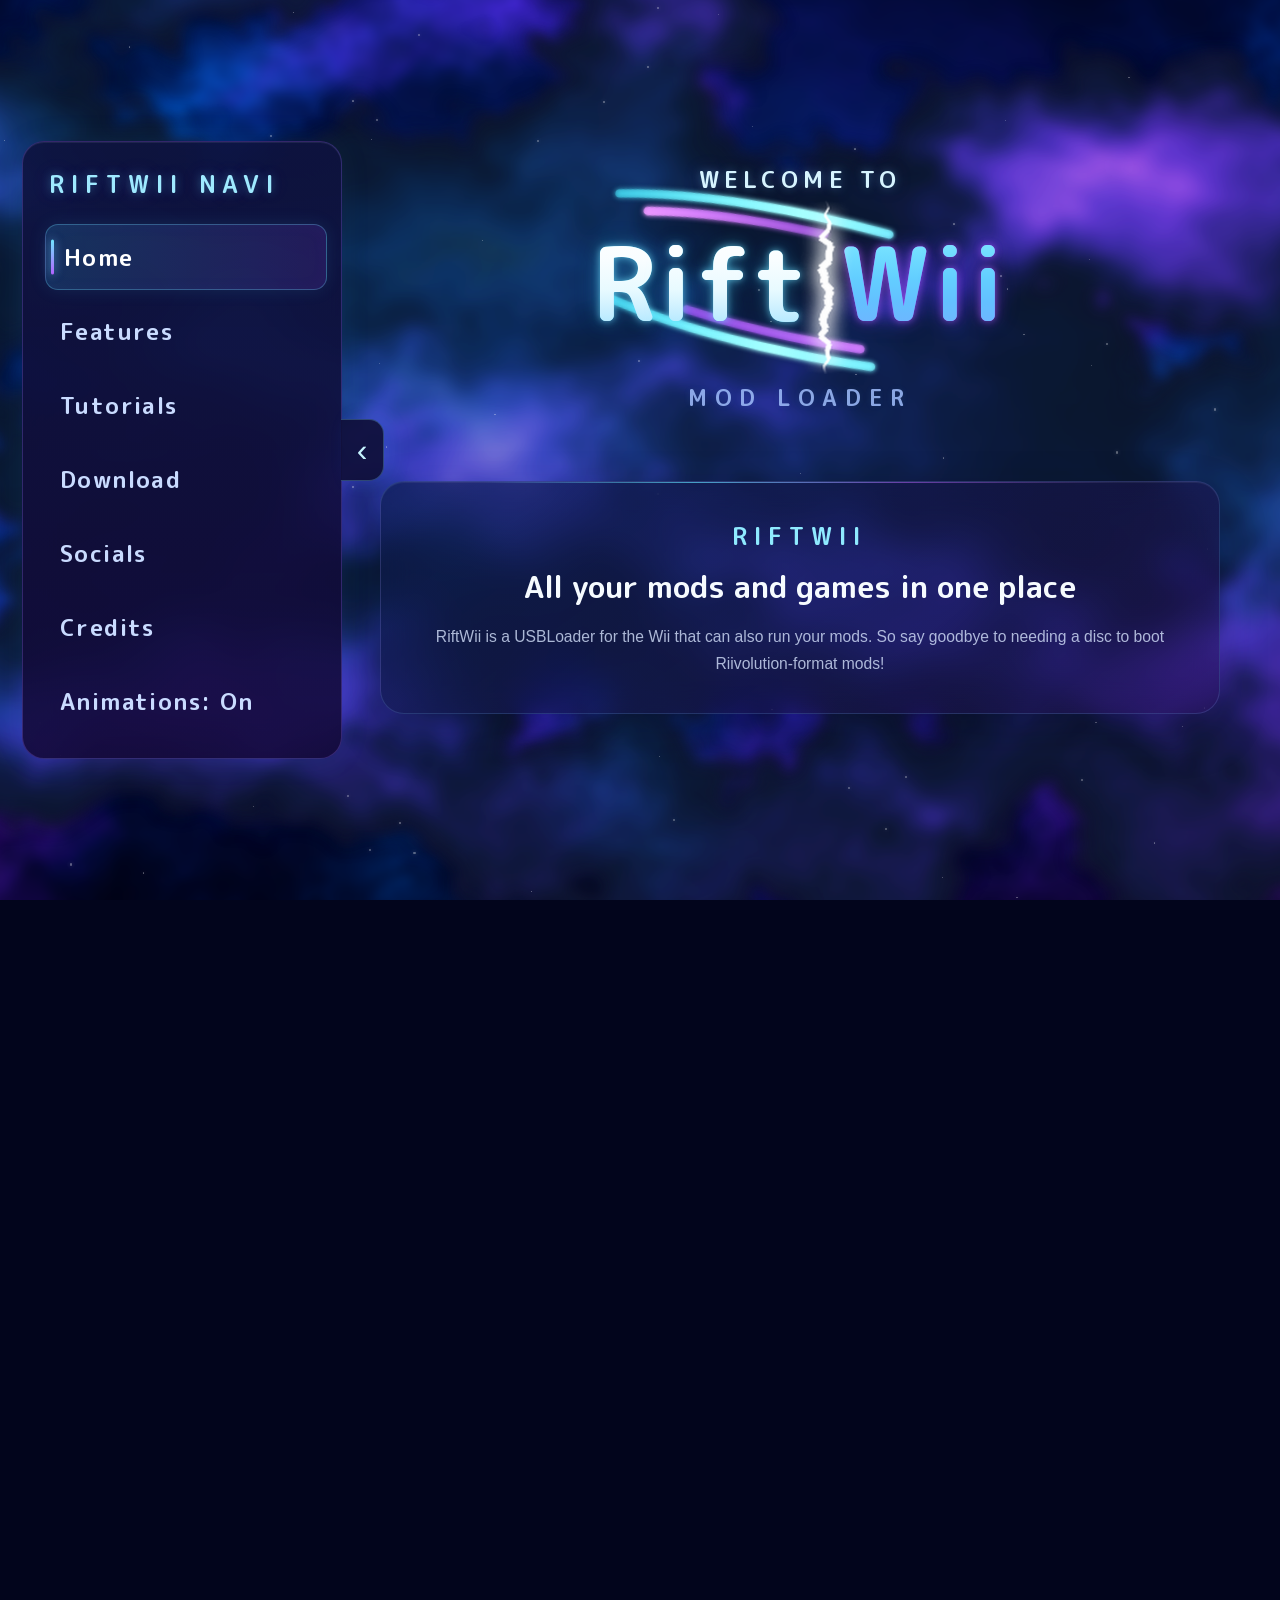
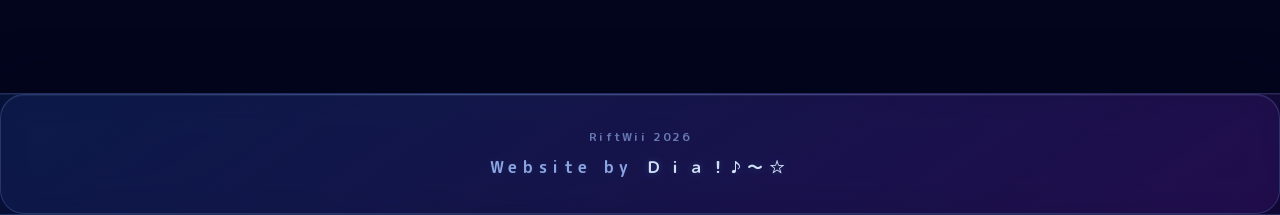
==== commit 6d6018ef: "qol fix" ====
--- a/index.html
+++ b/index.html
@@ -104,7 +104,7 @@
                     <span class="box-kicker">FEATURES</span>
             <div class="grid-image">
                 <img
-                    src="resources/img/features1.png"
+                    src="resources/img/features1.gif"
                     alt="Placeholder image"
                 >
 
@@ -368,12 +368,10 @@
         <div class="footer-year">
             RiftWii 2026
         </div>
-        <br>
         <div class="footer-main">
             <span class="footer-label">
                 Website by
             </span>
-
             <span class="footer-author">
                 Ｄｉａ！♪～☆
             </span>
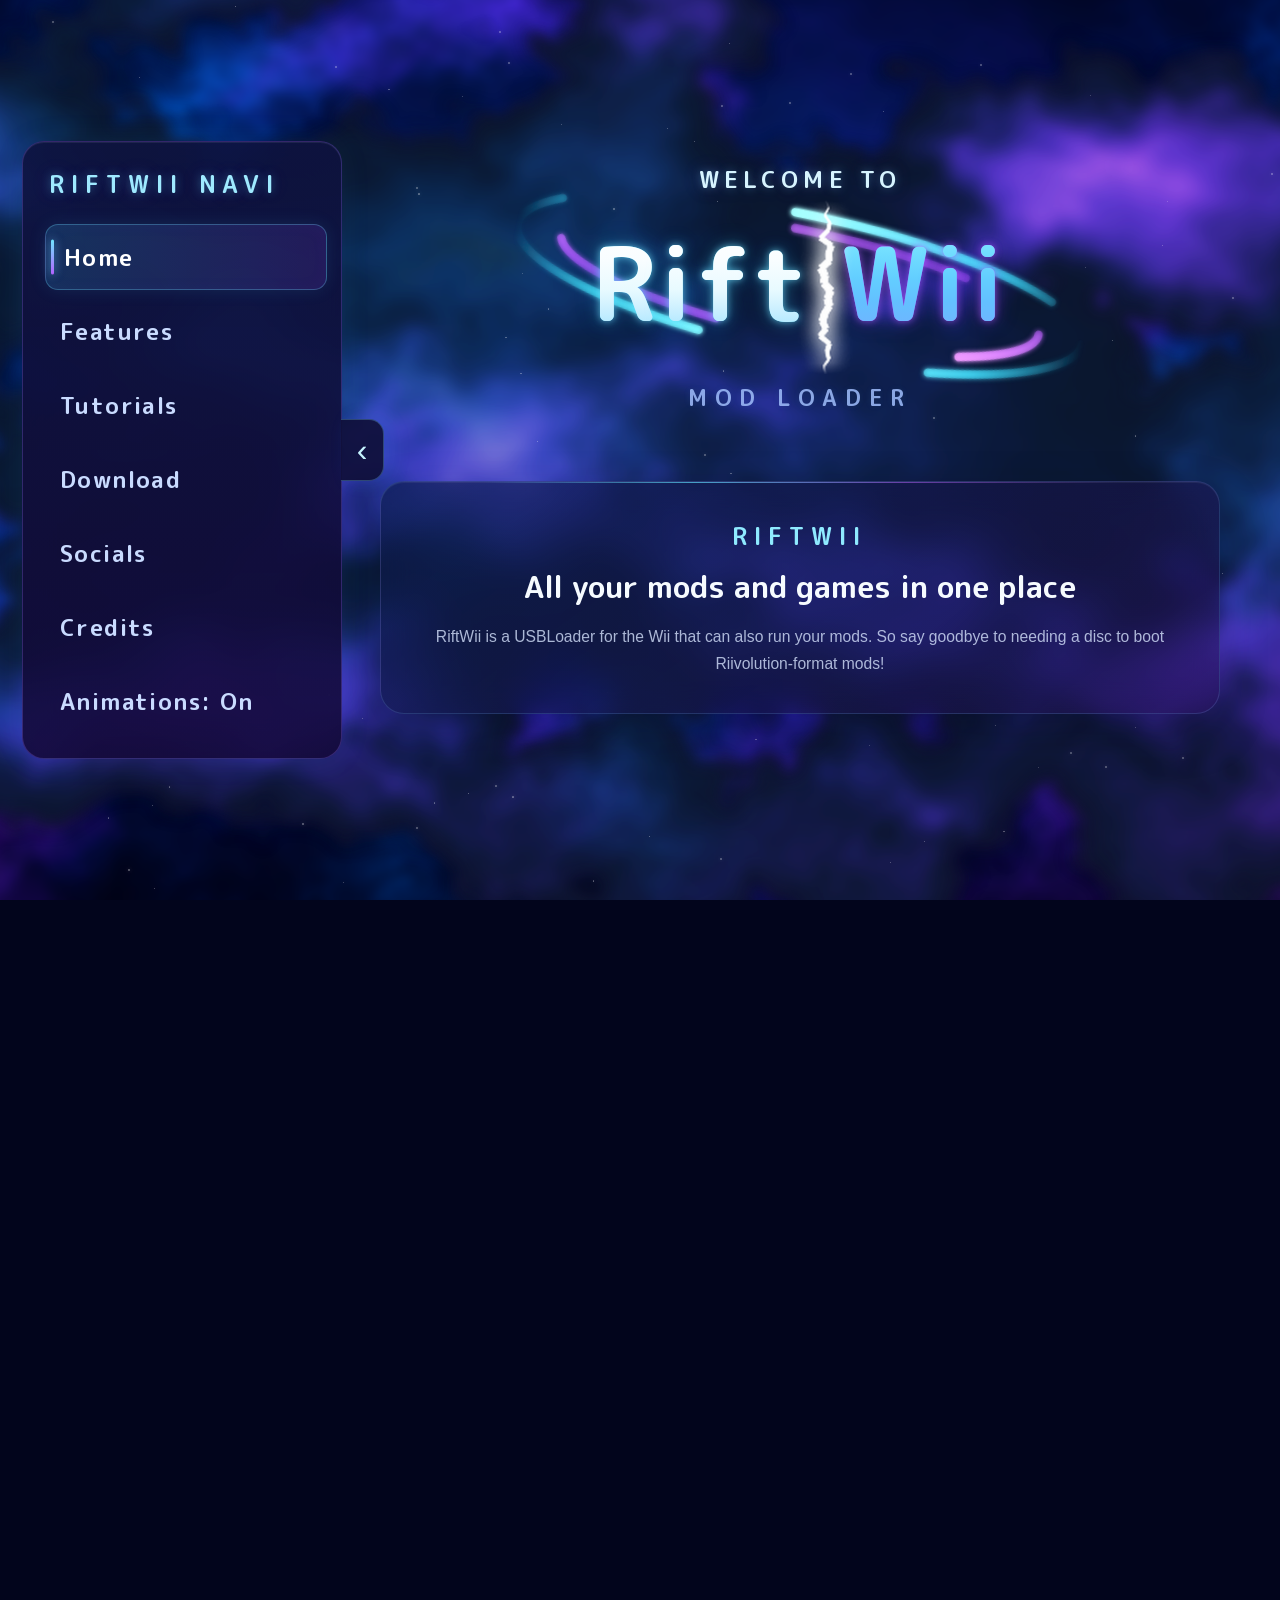
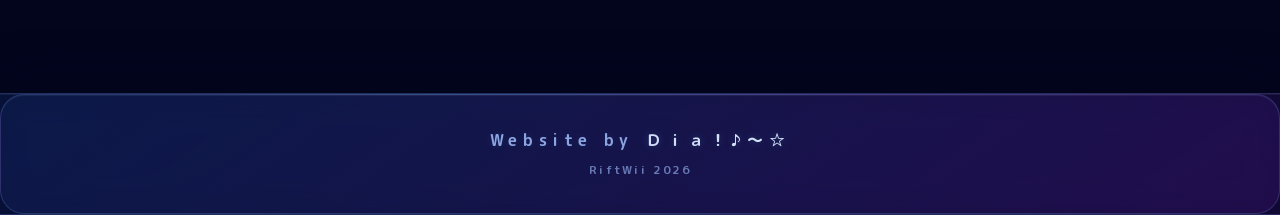
==== commit 0feb431c: "mods page" ====
--- a/index.html
+++ b/index.html
@@ -365,9 +365,7 @@
 
 <footer class="site-footer">
     <div class="footer-inner">
-        <div class="footer-year">
-            RiftWii 2026
-        </div>
+
         <div class="footer-main">
             <span class="footer-label">
                 Website by
@@ -375,8 +373,11 @@
             <span class="footer-author">
                 Ｄｉａ！♪～☆
             </span>
+            
         </div>
-
+        <div class="footer-year">
+            RiftWii 2026
+        </div>
 
 
     </div>
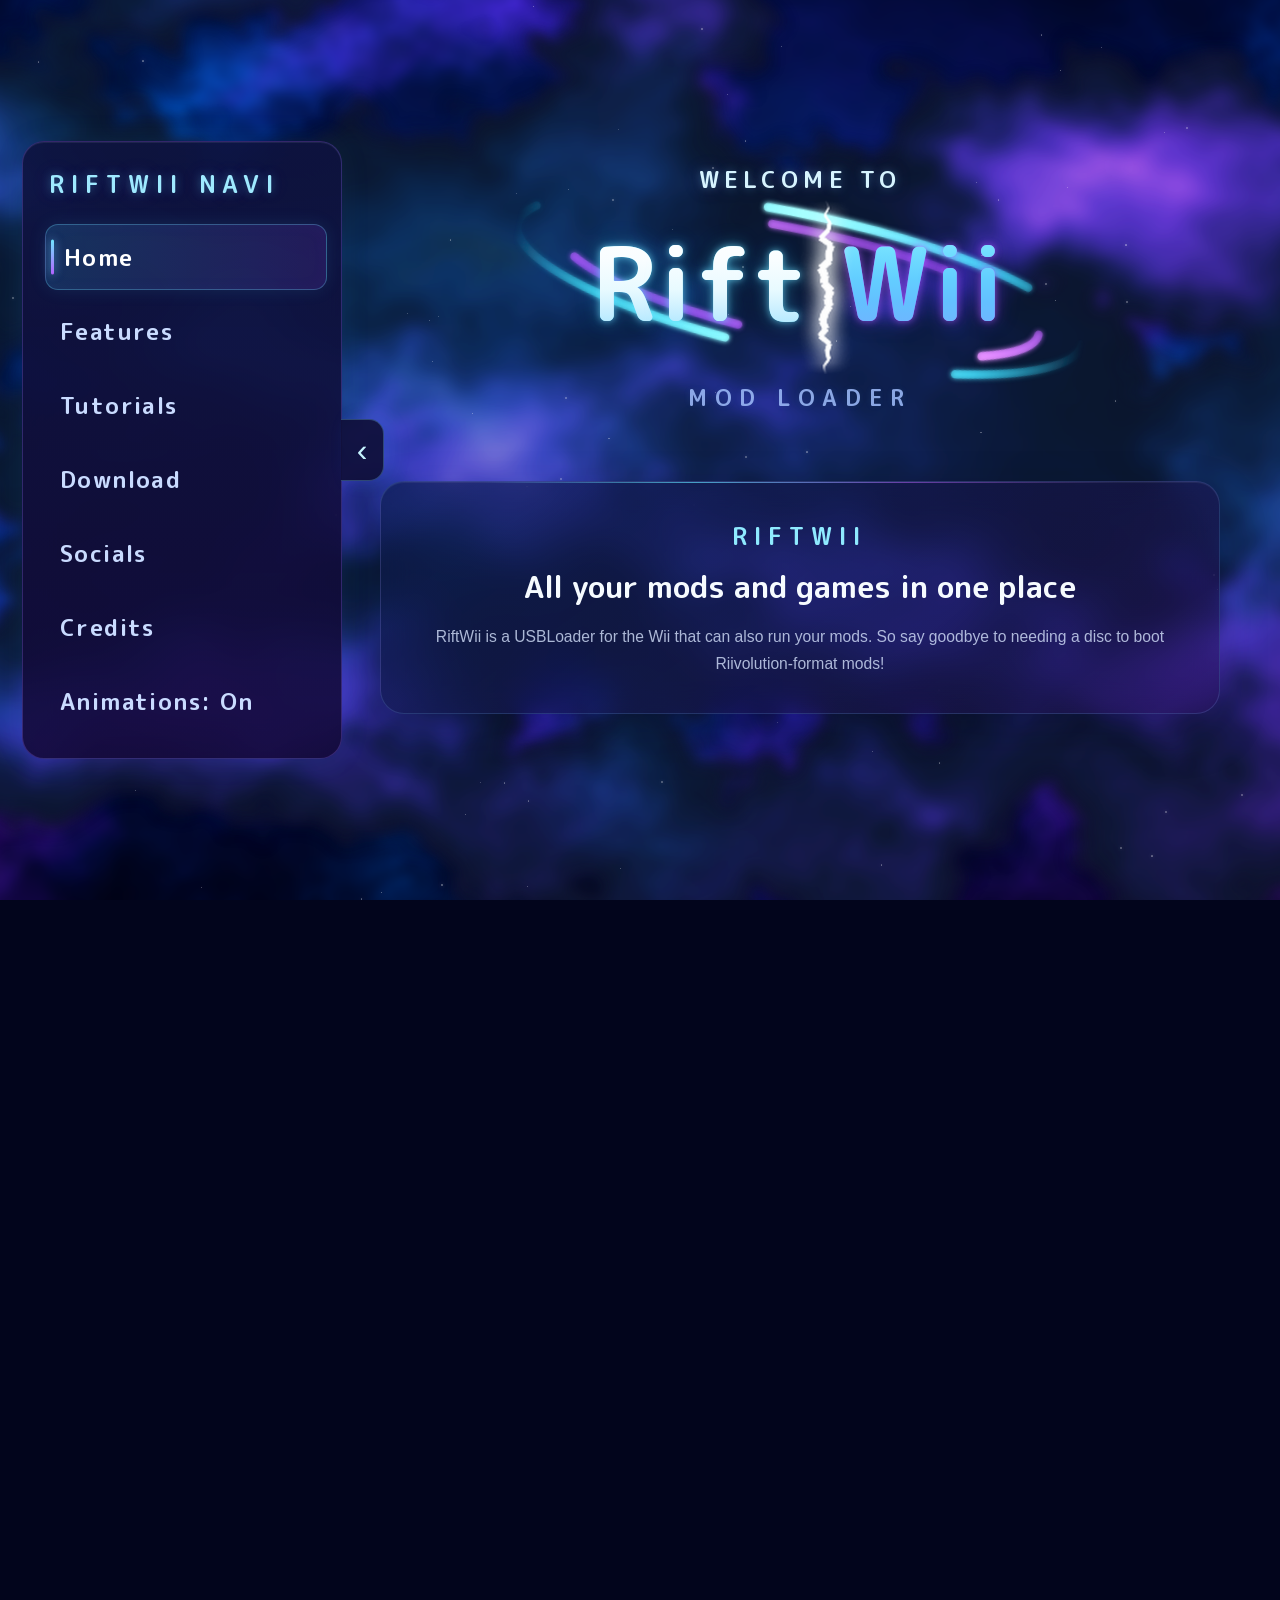
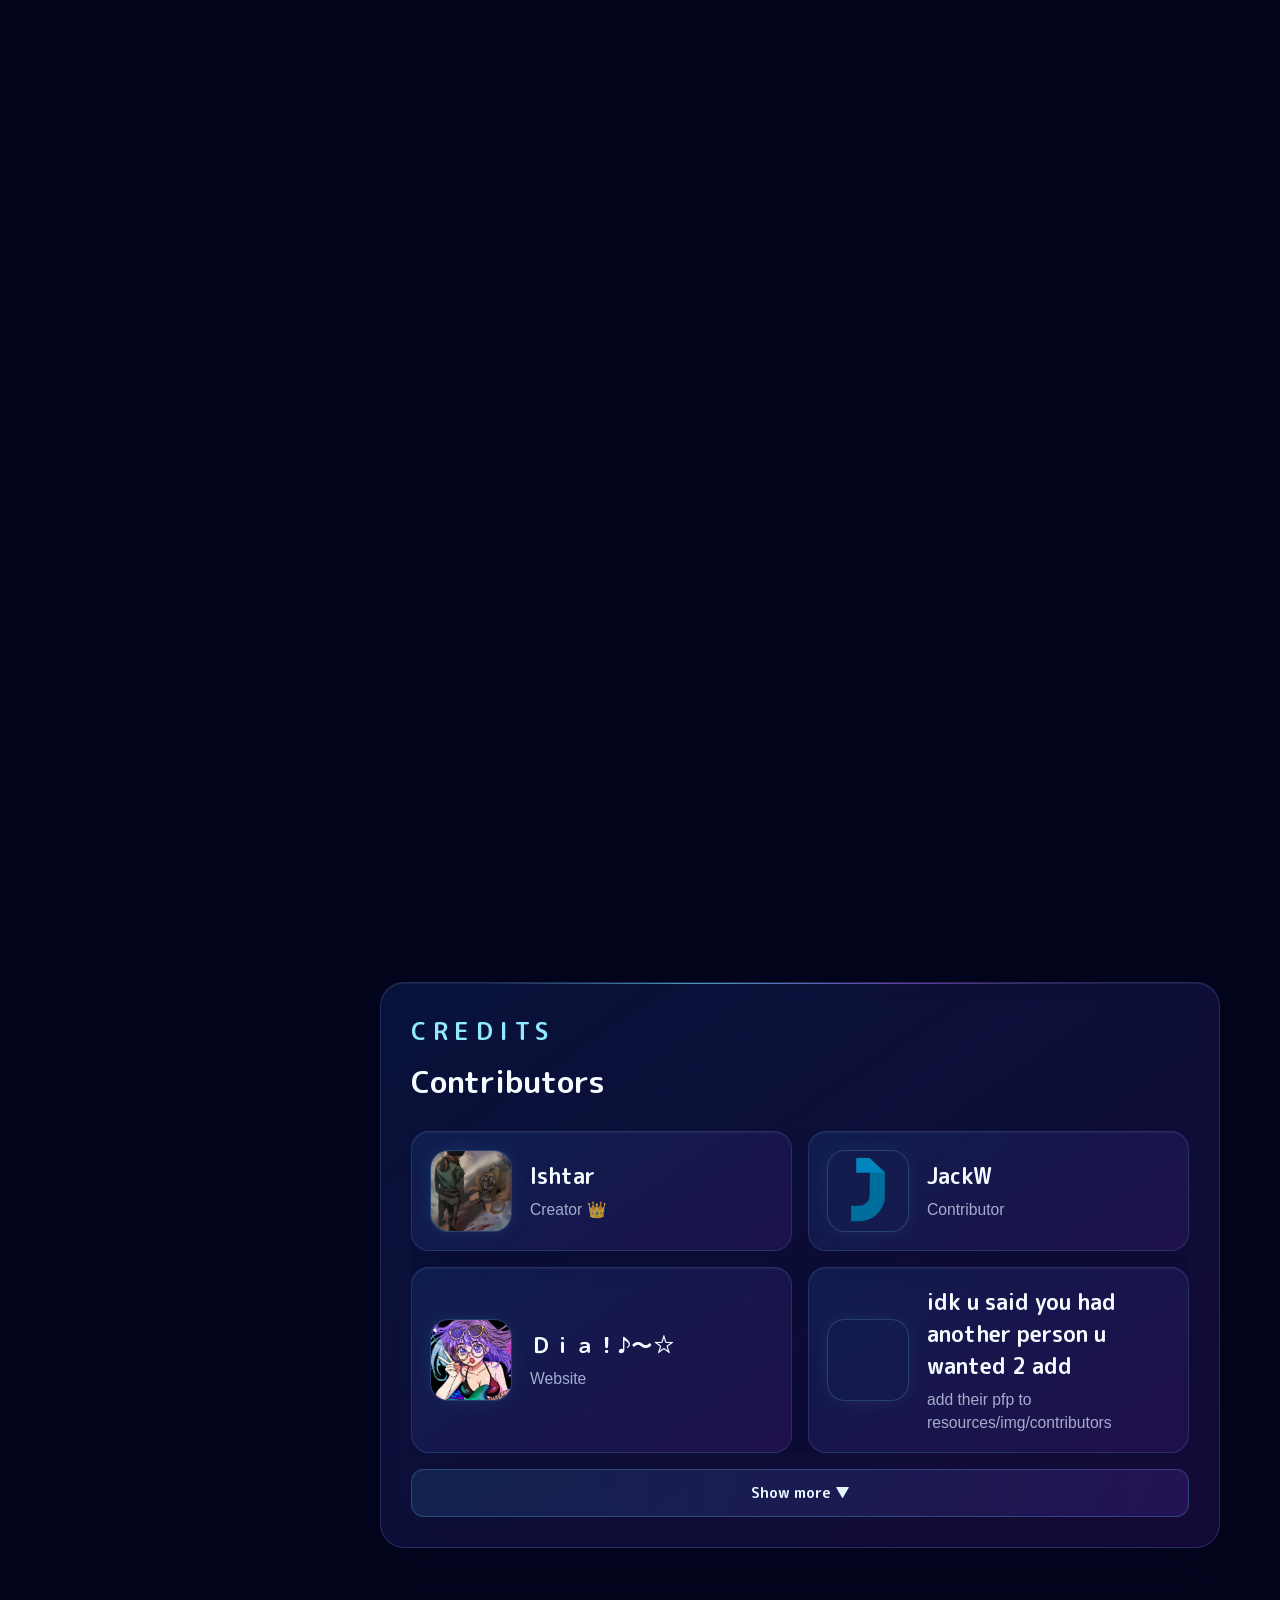
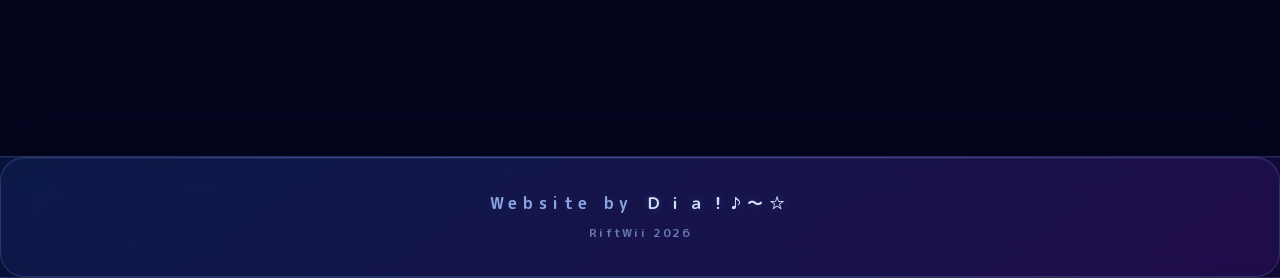
==== commit 3d4ae1b4: "fixes" ====
--- a/index.html
+++ b/index.html
@@ -280,7 +280,9 @@
 
 
 <section class="page-section" id="socials">
+
     <div class="content-shell">
+
         <article class="content-box section-box reveal-box">
 
             <span class="box-kicker">
@@ -288,44 +290,84 @@
             </span>
 
             <h2>
-                Join the RiftWii Discord:
+                Join the RiftWii community:
             </h2>
 
             <p>
-                Want to discuss RiftWii, see upcoming features or report an error?
-                Click the link below to join our Discord!
+                Want to discuss RiftWii, see upcoming features, report an error, or contribute to the project?
+                Check out our Discord and GitHub!
             </p>
 
-            <div class="discord-invite">
-
-                <div class="discord-server-icon">
-                    <img
-                        src="resources/img/servericon.png"
-                        alt="Wii Want Backups server logo"
+            <div class="social-embed-grid">
+
+                <div class="discord-invite">
+
+                    <div class="discord-server-icon">
+
+                        <img
+                            src="resources/img/servericon.png"
+                            alt="Wii Want Backups server logo"
+                        >
+
+                    </div>
+
+                    <p class="discord-invite-text">
+                        You're invited to
+                    </p>
+
+                    <h3 class="discord-server-name">
+                        Wii Want Backups
+                    </h3>
+
+                    <a
+                        class="discord-join-button"
+                        href="https://discord.gg/gGsTdjjQaK"
+                        target="_blank"
+                        rel="noopener noreferrer"
                     >
+                        Join the Discord!
+                    </a>
+
                 </div>
 
-                <p class="discord-invite-text">
-                    You're invited to
-                </p>
-
-                <h3 class="discord-server-name">
-                    Wii Want Backups
-                </h3>
-
-                <a
-                    class="discord-join-button"
-                    href="https://discord.gg/gGsTdjjQaK"
-                    target="_blank"
-                    rel="noopener noreferrer"
-                >
-                    Join the Discord!
-                </a>
+
+                <div class="github-invite">
+
+                    <div class="discord-server-icon">
+
+                        <img
+                            src="resources/img/61133727.png"
+                            alt="GitHub logo"
+                        >
+
+                    </div>
+
+                    <p class="github-invite-text">
+                        View the project on
+                    </p>
+
+                    <h3 class="github-repo-name">
+                        KakarottoCake / Riftwii
+                    </h3>
+
+                    <a
+                        class="github-repo-button"
+                        href="https://github.com/KakarottoCake/Riftwii"
+                        target="_blank"
+                        rel="noopener noreferrer"
+                    >
+                        View the GitHub Repo
+                    </a>
+
+                </div>
 
             </div>
 
         </article>
+
     </div>
+
+</section>
 <section class="page-section" id="credits">
     <div class="content-shell">
         <article class="content-box section-box reveal-box">
--- a/css/style.css
+++ b/css/style.css
@@ -465,7 +465,336 @@
         transform: translateY(-6px);
     }
 }
-
+.social-embed-grid {
+    width: 100%;
+
+    margin-top: 26px;
+
+    display: grid;
+
+    grid-template-columns:
+        repeat(2, minmax(0, 1fr));
+
+    gap: 20px;
+}
+
+
+.discord-invite,
+.github-invite {
+    width: 100%;
+    min-width: 0;
+
+    padding:
+        38px
+        40px
+        40px;
+
+    display: flex;
+
+    flex-direction: column;
+
+    align-items: center;
+
+    justify-content: center;
+
+    text-align: center;
+
+    border-radius: 14px;
+
+    background: #242428;
+
+    box-shadow:
+        0 18px 48px
+            rgba(
+                0,
+                0,
+                25,
+                0.28
+            ),
+        0 0 30px
+            rgba(
+                85,
+                76,
+                255,
+                0.06
+            );
+}
+
+
+.discord-server-icon {
+    width: 82px;
+    height: 82px;
+
+    margin-bottom: 17px;
+
+    display: flex;
+
+    align-items: center;
+
+    justify-content: center;
+
+    border-radius: 22px;
+
+    overflow: hidden;
+
+    background: #ffffff;
+
+    box-shadow:
+        0 5px 15px
+            rgba(
+                0,
+                0,
+                0,
+                0.25
+            );
+}
+
+
+.discord-server-icon img {
+    display: block;
+
+    width: 100%;
+    height: 100%;
+
+    object-fit: cover;
+}
+
+
+.github-repo-icon {
+    width: 82px;
+    height: 82px;
+
+    margin-bottom: 17px;
+
+    display: flex;
+
+    align-items: center;
+
+    justify-content: center;
+
+    border-radius: 22px;
+
+    overflow: hidden;
+
+    background: #0d1117;
+
+    box-shadow:
+        0 5px 15px
+            rgba(
+                0,
+                0,
+                0,
+                0.25
+            );
+}
+
+
+.github-repo-icon img {
+    display: block;
+
+    width: 52px;
+    height: 52px;
+
+    object-fit: contain;
+}
+
+
+.discord-invite-text,
+.github-invite-text {
+    margin:
+        0
+        0
+        10px
+        !important;
+
+    color:
+        #d6d6db
+        !important;
+
+    font-family:
+        Arial,
+        sans-serif
+        !important;
+
+    font-size:
+        1.05rem
+        !important;
+
+    line-height:
+        1.4
+        !important;
+}
+
+
+.discord-server-name,
+.github-repo-name {
+    margin:
+        0
+        0
+        28px;
+
+    color: #ffffff;
+
+    font-family:
+        Arial,
+        sans-serif;
+
+    font-size:
+        clamp(
+            1.35rem,
+            2.5vw,
+            2rem
+        );
+
+    font-weight: 700;
+
+    overflow-wrap: anywhere;
+}
+
+
+.discord-join-button,
+.github-repo-button {
+    width: 100%;
+
+    min-height: 50px;
+
+    display: flex;
+
+    align-items: center;
+
+    justify-content: center;
+
+    padding:
+        12px
+        22px;
+
+    border-radius: 9px;
+
+    color: #ffffff;
+
+    font-family:
+        Arial,
+        sans-serif;
+
+    font-size: 1rem;
+
+    font-weight: 600;
+
+    text-decoration: none;
+
+    box-shadow:
+        0 5px 16px
+            rgba(
+                0,
+                0,
+                0,
+                0.18
+            );
+
+    transition:
+        background 0.2s ease,
+        transform 0.2s ease,
+        box-shadow 0.2s ease;
+}
+
+
+.discord-join-button {
+    background: #5865f2;
+}
+
+
+.github-repo-button {
+    background: #2f3338;
+
+    border:
+        1px solid
+        rgba(
+            255,
+            255,
+            255,
+            0.12
+        );
+}
+
+
+.discord-join-button:hover,
+.discord-join-button:focus-visible {
+    background: #6875f5;
+
+    transform:
+        translateY(-2px);
+
+    box-shadow:
+        0 8px 20px
+            rgba(
+                0,
+                0,
+                0,
+                0.24
+            );
+
+    outline: none;
+}
+
+
+.github-repo-button:hover,
+.github-repo-button:focus-visible {
+    background: #3a3f45;
+
+    transform:
+        translateY(-2px);
+
+    box-shadow:
+        0 8px 20px
+            rgba(
+                0,
+                0,
+                0,
+                0.24
+            );
+
+    outline: none;
+}
+
+
+.discord-join-button:active,
+.github-repo-button:active {
+    transform:
+        translateY(0);
+}
+
+
+@media (max-width: 760px) {
+
+    .social-embed-grid {
+        grid-template-columns:
+            1fr;
+    }
+
+}
+
+
+@media (max-width: 650px) {
+
+    .discord-invite,
+    .github-invite {
+        padding:
+            30px
+            22px;
+    }
+
+    .discord-server-icon,
+    .github-repo-icon {
+        width: 72px;
+        height: 72px;
+    }
+
+    .github-repo-icon img {
+        width: 44px;
+        height: 44px;
+    }
+
+}
 .tbar {
     position: fixed;
     left: 22px;
@@ -1955,16 +2284,38 @@
 
 
 
-.discord-invite {
-    width: min(600px, 100%);
-
-    margin: 26px auto 0;
-    padding: 38px 40px 40px;
+.social-embed-grid {
+    width: 100%;
+
+    margin-top: 26px;
+
+    display: grid;
+
+    grid-template-columns:
+        repeat(2, minmax(0, 1fr));
+
+    gap: 20px;
+}
+
+
+.discord-invite,
+.github-invite {
+    width: 100%;
+    min-width: 0;
+
+    padding:
+        38px
+        40px
+        40px;
 
     display: flex;
+
     flex-direction: column;
+
     align-items: center;
 
+    justify-content: center;
+
     text-align: center;
 
     border-radius: 14px;
@@ -1972,9 +2323,22 @@
     background: #242428;
 
     box-shadow:
-        0 18px 48px rgba(0, 0, 25, 0.28),
-        0 0 30px rgba(85, 76, 255, 0.06);
-}
+        0 18px 48px
+            rgba(
+                0,
+                0,
+                25,
+                0.28
+            ),
+        0 0 30px
+            rgba(
+                85,
+                76,
+                255,
+                0.06
+            );
+}
+
 
 .discord-server-icon {
     width: 82px;
@@ -1982,6 +2346,12 @@
 
     margin-bottom: 17px;
 
+    display: flex;
+
+    align-items: center;
+
+    justify-content: center;
+
     border-radius: 22px;
 
     overflow: hidden;
@@ -1989,8 +2359,15 @@
     background: #ffffff;
 
     box-shadow:
-        0 5px 15px rgba(0, 0, 0, 0.25);
-}
+        0 5px 15px
+            rgba(
+                0,
+                0,
+                0,
+                0.25
+            );
+}
+
 
 .discord-server-icon img {
     display: block;
@@ -2001,52 +2378,130 @@
     object-fit: cover;
 }
 
-.discord-invite-text {
-    margin: 0 0 10px !important;
-
-    color: #d6d6db !important;
-
-    font-family: Arial, sans-serif !important;
-    font-size: 1.05rem !important;
-
-    line-height: 1.4 !important;
-}
-
-.discord-server-name {
-    margin: 0 0 28px;
-
-    color: #ffffff;
-
-    font-family: Arial, sans-serif;
-    font-size: clamp(1.6rem, 3vw, 2rem);
-    font-weight: 700;
-}
-
-.discord-join-button {
-    width: 100%;
-
-    min-height: 50px;
+
+.github-repo-icon {
+    width: 82px;
+    height: 82px;
+
+    margin-bottom: 17px;
 
     display: flex;
     align-items: center;
     justify-content: center;
 
-    padding: 12px 22px;
+    border-radius: 22px;
+
+    overflow: hidden;
+
+    background: #0d1117;
+
+    box-shadow:
+        0 5px 15px rgba(0, 0, 0, 0.25);
+}
+
+.github-repo-icon img {
+    display: block;
+
+    width: 52px;
+    height: 52px;
+
+    object-fit: contain;
+}
+
+
+
+.discord-invite-text,
+.github-invite-text {
+    margin:
+        0
+        0
+        10px
+        !important;
+
+    color:
+        #d6d6db
+        !important;
+
+    font-family:
+        Arial,
+        sans-serif
+        !important;
+
+    font-size:
+        1.05rem
+        !important;
+
+    line-height:
+        1.4
+        !important;
+}
+
+
+.discord-server-name,
+.github-repo-name {
+    margin:
+        0
+        0
+        28px;
+
+    color:
+        #ffffff;
+
+    font-family:
+        Arial,
+        sans-serif;
+
+    font-size:
+        clamp(
+            1.35rem,
+            2.5vw,
+            2rem
+        );
+
+    font-weight: 700;
+
+    overflow-wrap: anywhere;
+}
+
+
+.discord-join-button,
+.github-repo-button {
+    width: 100%;
+
+    min-height: 50px;
+
+    display: flex;
+
+    align-items: center;
+
+    justify-content: center;
+
+    padding:
+        12px
+        22px;
 
     border-radius: 9px;
 
-    background: #5865f2;
-
     color: #ffffff;
 
-    font-family: Arial, sans-serif;
+    font-family:
+        Arial,
+        sans-serif;
+
     font-size: 1rem;
+
     font-weight: 600;
 
     text-decoration: none;
 
     box-shadow:
-        0 5px 16px rgba(0, 0, 0, 0.18);
+        0 5px 16px
+            rgba(
+                0,
+                0,
+                0,
+                0.18
+            );
 
     transition:
         background 0.2s ease,
@@ -2054,31 +2509,103 @@
         box-shadow 0.2s ease;
 }
 
+
+.discord-join-button {
+    background: #5865f2;
+}
+
+
+.github-repo-button {
+    background: #2f3338;
+
+    border:
+        1px solid
+        rgba(
+            255,
+            255,
+            255,
+            0.12
+        );
+}
+
+
 .discord-join-button:hover,
 .discord-join-button:focus-visible {
     background: #6875f5;
 
-    transform: translateY(-2px);
-
-    box-shadow:
-        0 8px 20px rgba(0, 0, 0, 0.24);
+    transform:
+        translateY(-2px);
+
+    box-shadow:
+        0 8px 20px
+            rgba(
+                0,
+                0,
+                0,
+                0.24
+            );
 
     outline: none;
 }
 
-.discord-join-button:active {
-    transform: translateY(0);
-}
+
+.github-repo-button:hover,
+.github-repo-button:focus-visible {
+    background: #3a3f45;
+
+    transform:
+        translateY(-2px);
+
+    box-shadow:
+        0 8px 20px
+            rgba(
+                0,
+                0,
+                0,
+                0.24
+            );
+
+    outline: none;
+}
+
+
+.discord-join-button:active,
+.github-repo-button:active {
+    transform:
+        translateY(0);
+}
+
+
+@media (max-width: 760px) {
+
+    .social-embed-grid {
+        grid-template-columns:
+            1fr;
+    }
+
+}
+
 
 @media (max-width: 650px) {
-    .discord-invite {
-        padding: 30px 22px;
-    }
-
-    .discord-server-icon {
+
+    .discord-invite,
+    .github-invite {
+        padding:
+            30px
+            22px;
+    }
+
+    .discord-server-icon,
+    .github-repo-icon {
         width: 72px;
         height: 72px;
     }
+
+    .github-repo-icon svg {
+        width: 44px;
+        height: 44px;
+    }
+
 }
 
 
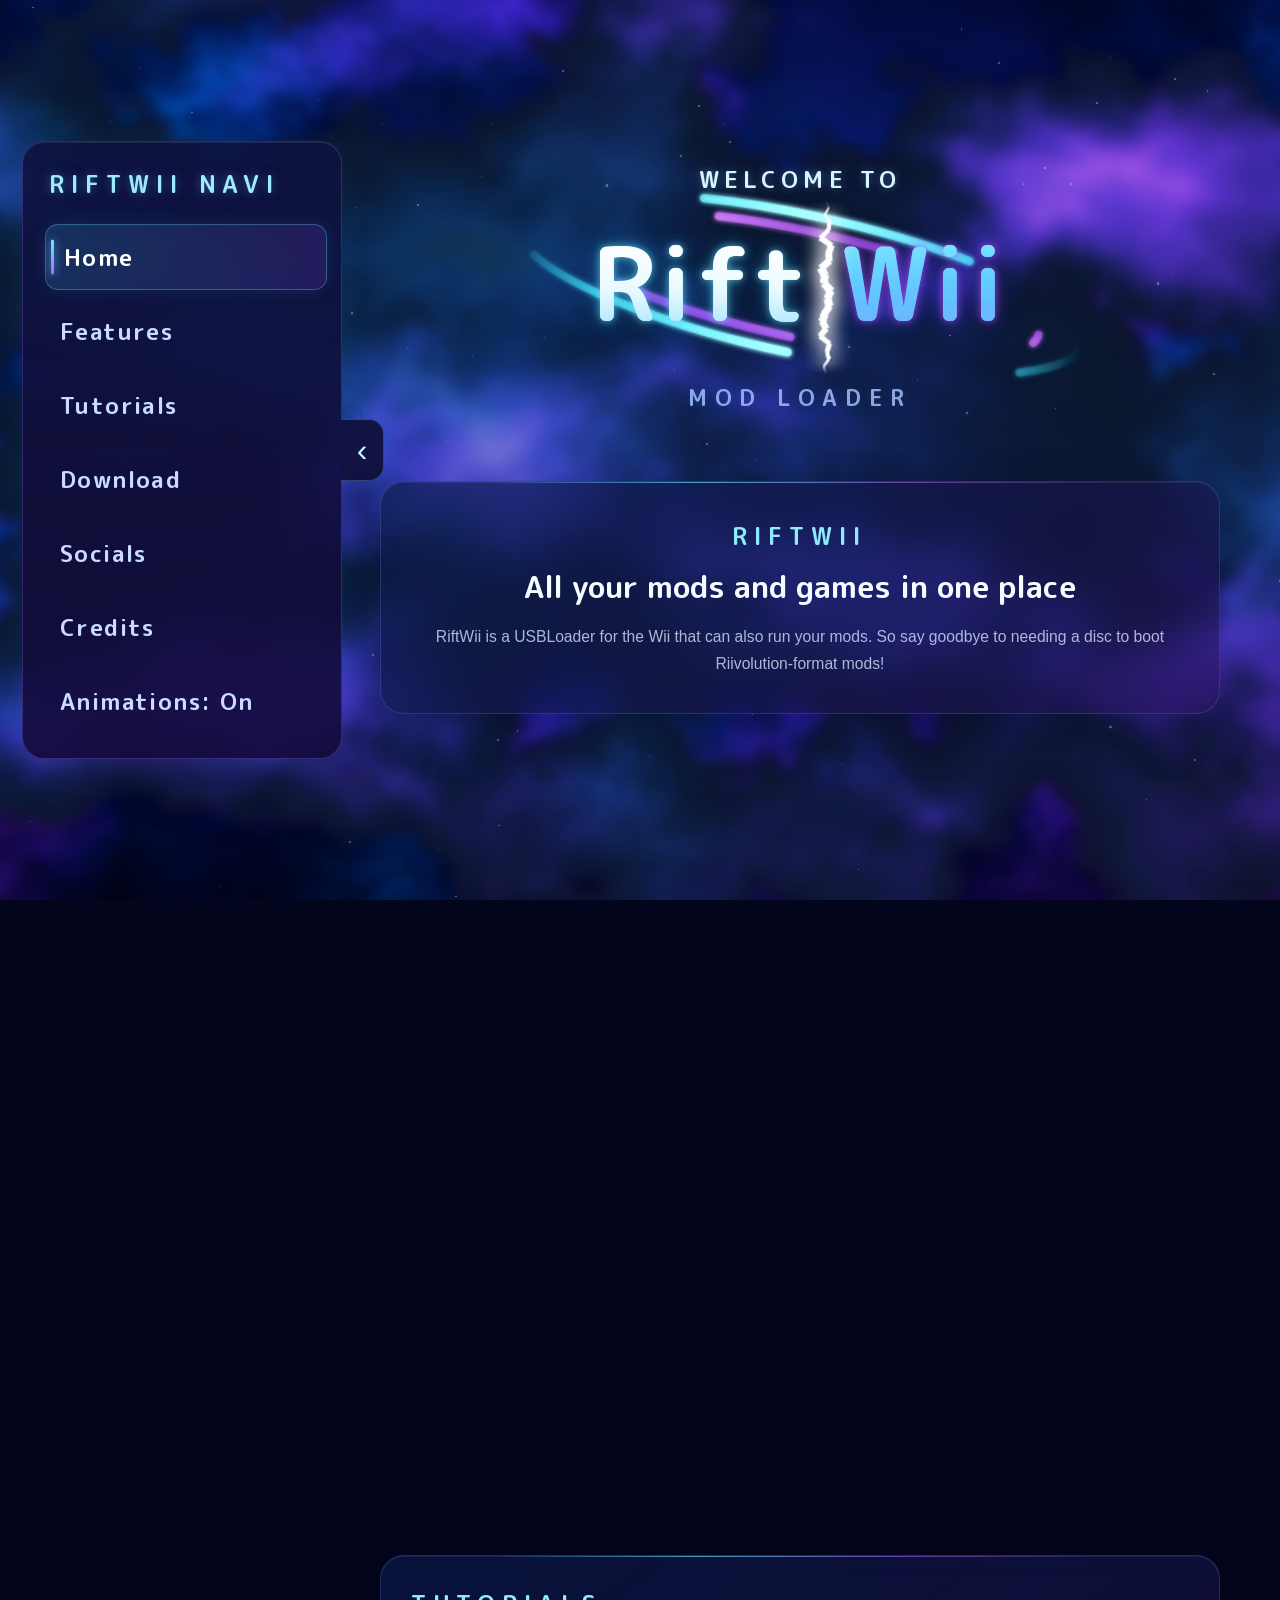
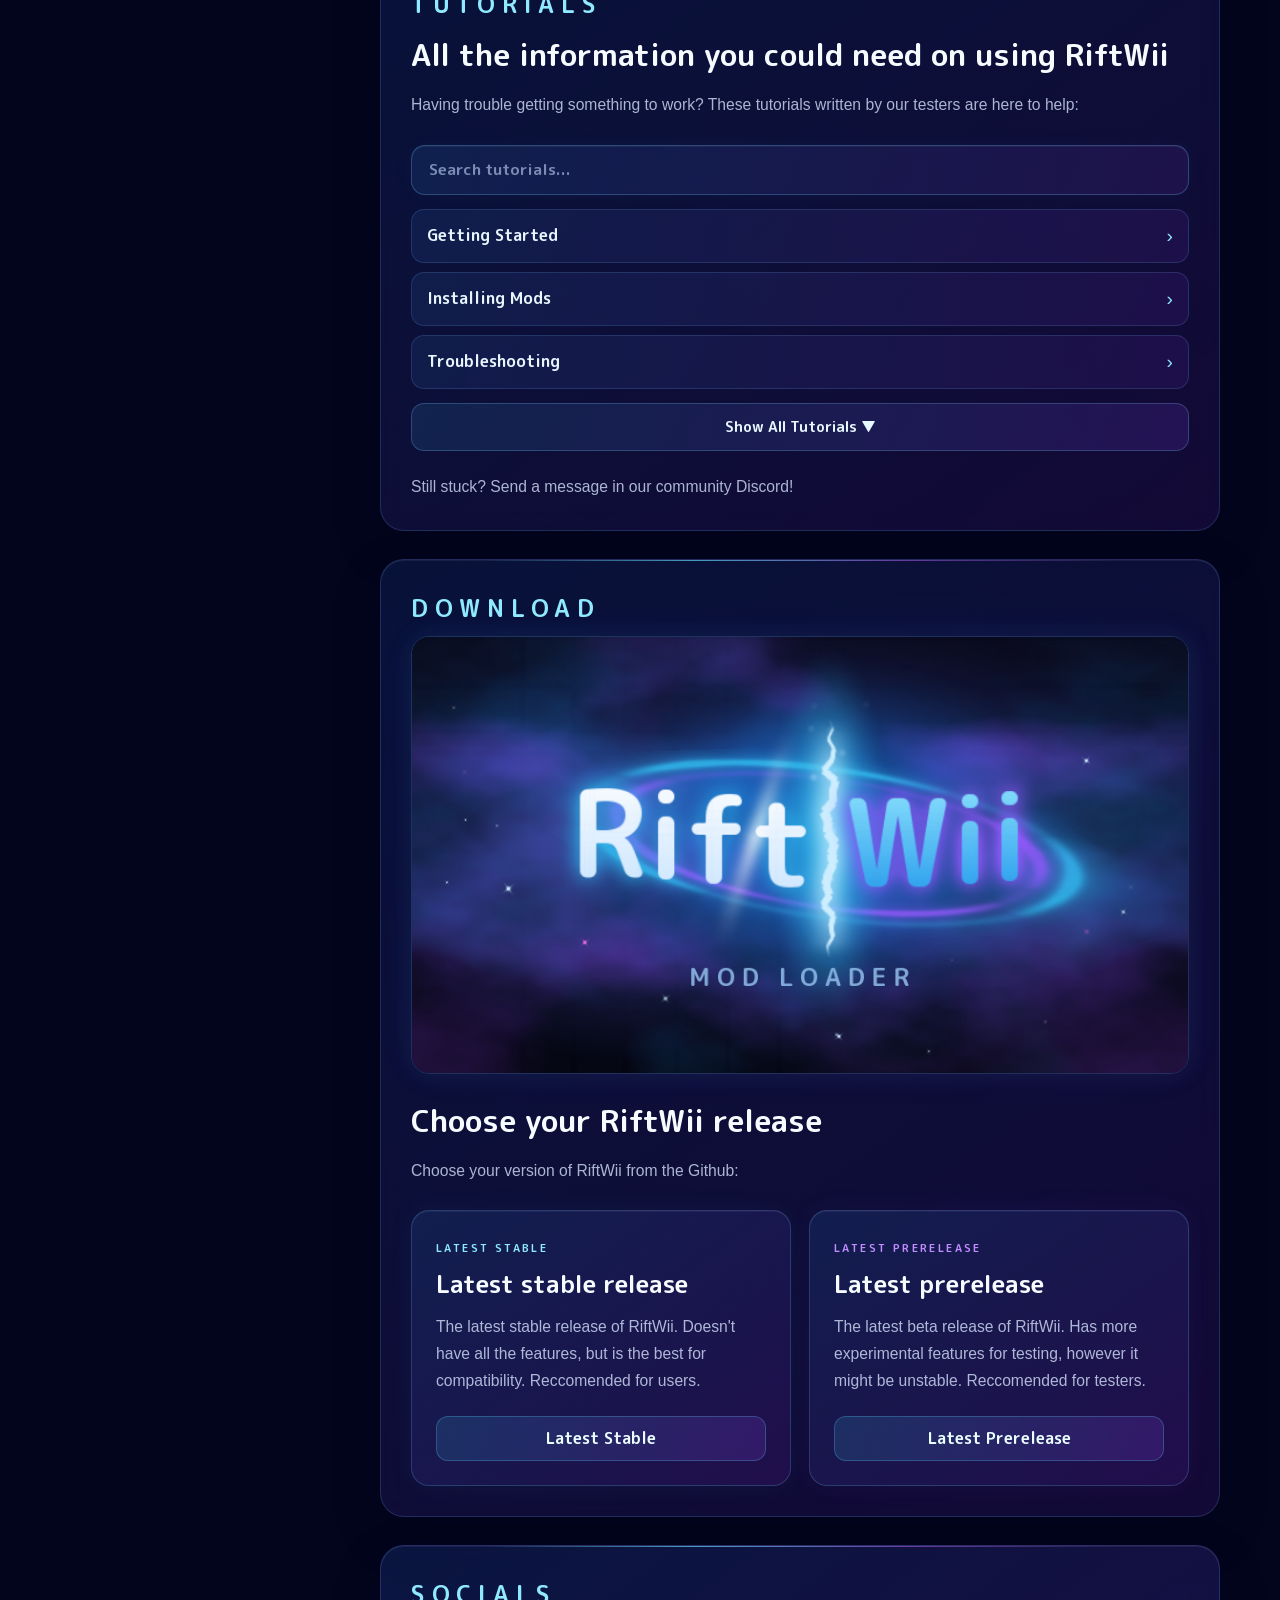
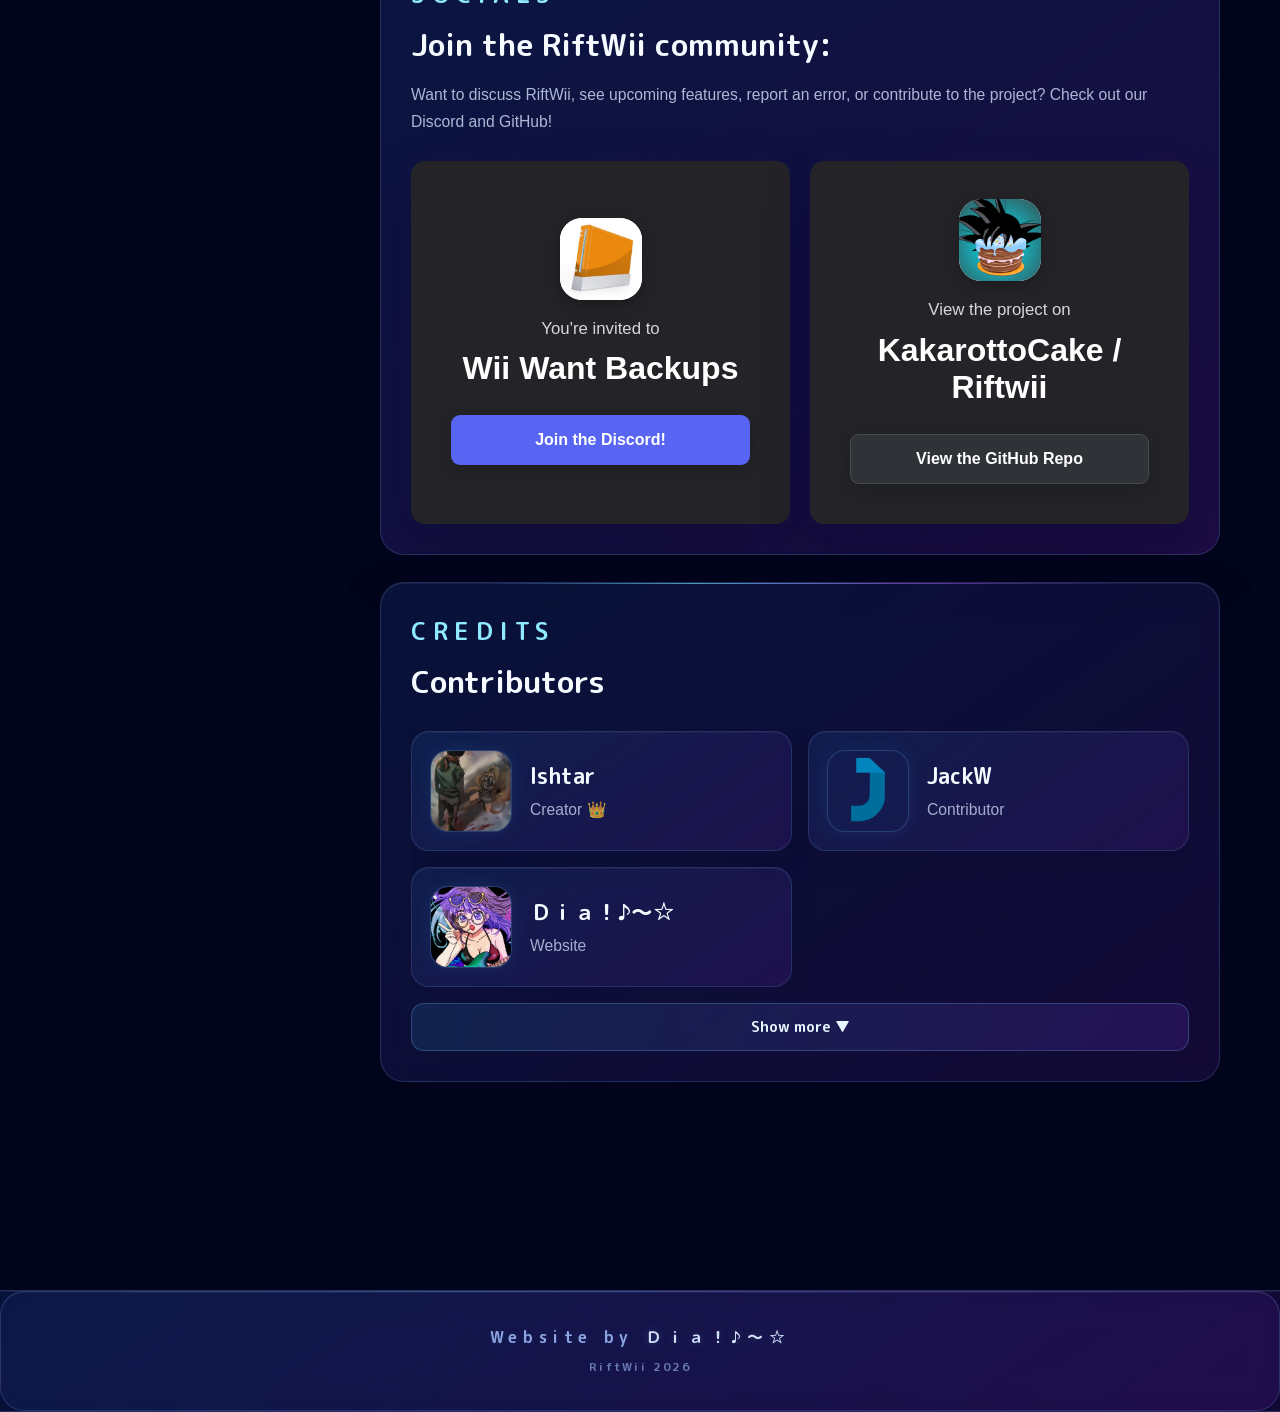
==== commit 4d4d429c: "img" ====
--- a/index.html
+++ b/index.html
@@ -104,22 +104,46 @@
                     <span class="box-kicker">FEATURES</span>
             <div class="grid-image">
                 <img
-                    src="resources/img/features1.gif"
-                    alt="Placeholder image"
-                >
-
-                <img
-                    src="resources/img/features4.png"
-                    alt="Placeholder image"
-                >
-
-                <img
-                    src="resources/img/features3.png"
-                    alt="Placeholder image"
-                >
-
-                <img
-                    src="resources/img/features2.png"
+                    src="https://github.com/KakarottoCake/Riftwii/raw/main/docs/images/home.png"
+                    alt="Placeholder image"
+                >
+
+                <img
+                    src="https://github.com/KakarottoCake/Riftwii/raw/main/docs/images/shelf.png"
+                    alt="Placeholder image"
+                >
+
+                <img
+                    src="https://github.com/KakarottoCake/Riftwii/raw/main/docs/images/channels.png"
+                    alt="Placeholder image"
+                >
+
+                <img
+                    src="https://github.com/KakarottoCake/Riftwii/raw/main/docs/images/channel-banner.png"
+                    alt="Placeholder image"
+                >
+                <img
+                    src="https://github.com/KakarottoCake/Riftwii/raw/main/docs/images/game.png"
+                    alt="Placeholder image"
+                >
+                <img
+                    src="https://github.com/KakarottoCake/Riftwii/raw/main/docs/images/mods.png"
+                    alt="Placeholder image"
+                >
+                <img
+                    src="https://github.com/KakarottoCake/Riftwii/raw/main/docs/images/cheats.png"
+                    alt="Placeholder image"
+                >
+                <img
+                    src="https://github.com/KakarottoCake/Riftwii/raw/main/docs/images/midnight.png"
+                    alt="Placeholder image"
+                >
+                <img
+                    src="https://github.com/KakarottoCake/Riftwii/raw/main/docs/images/settings.png"
+                    alt="Placeholder image"
+                >
+                <img
+                    src="https://github.com/KakarottoCake/Riftwii/raw/main/docs/images/homemenu.png"
                     alt="Placeholder image"
                 >
             </div>
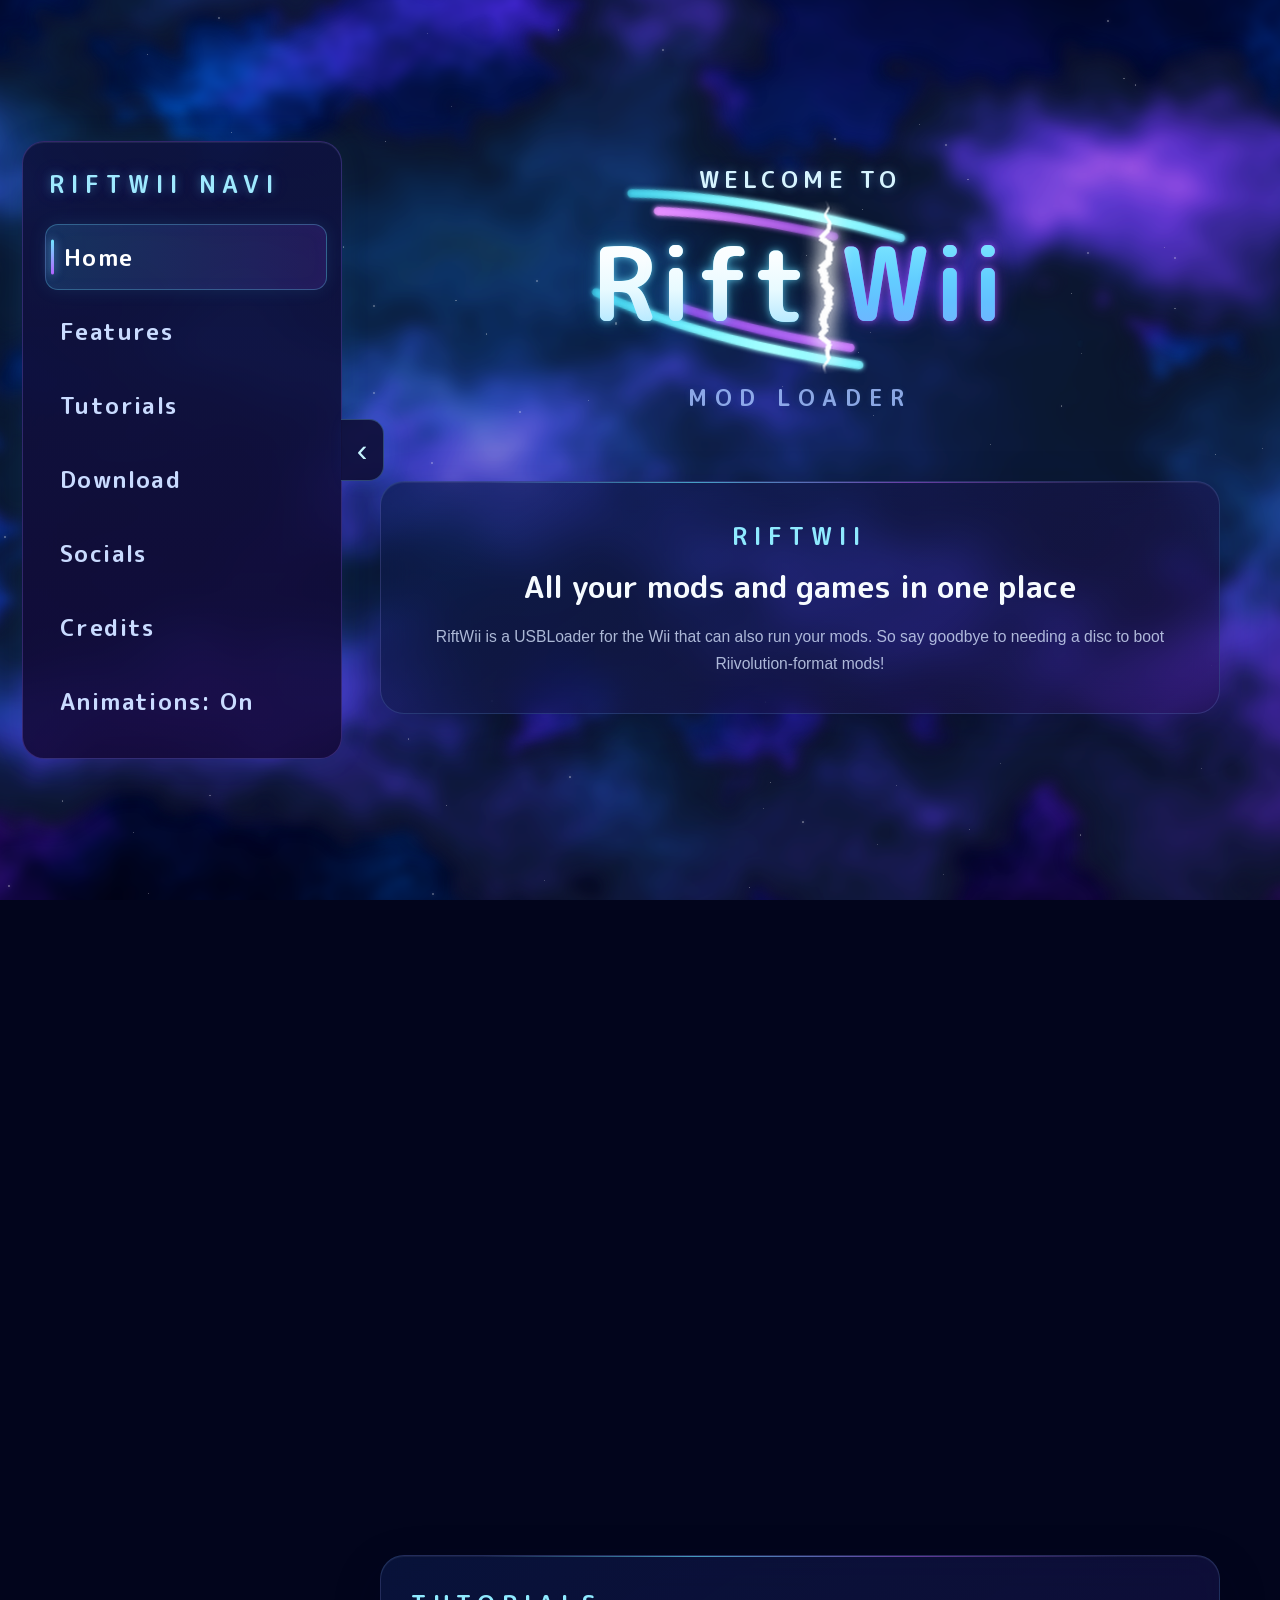
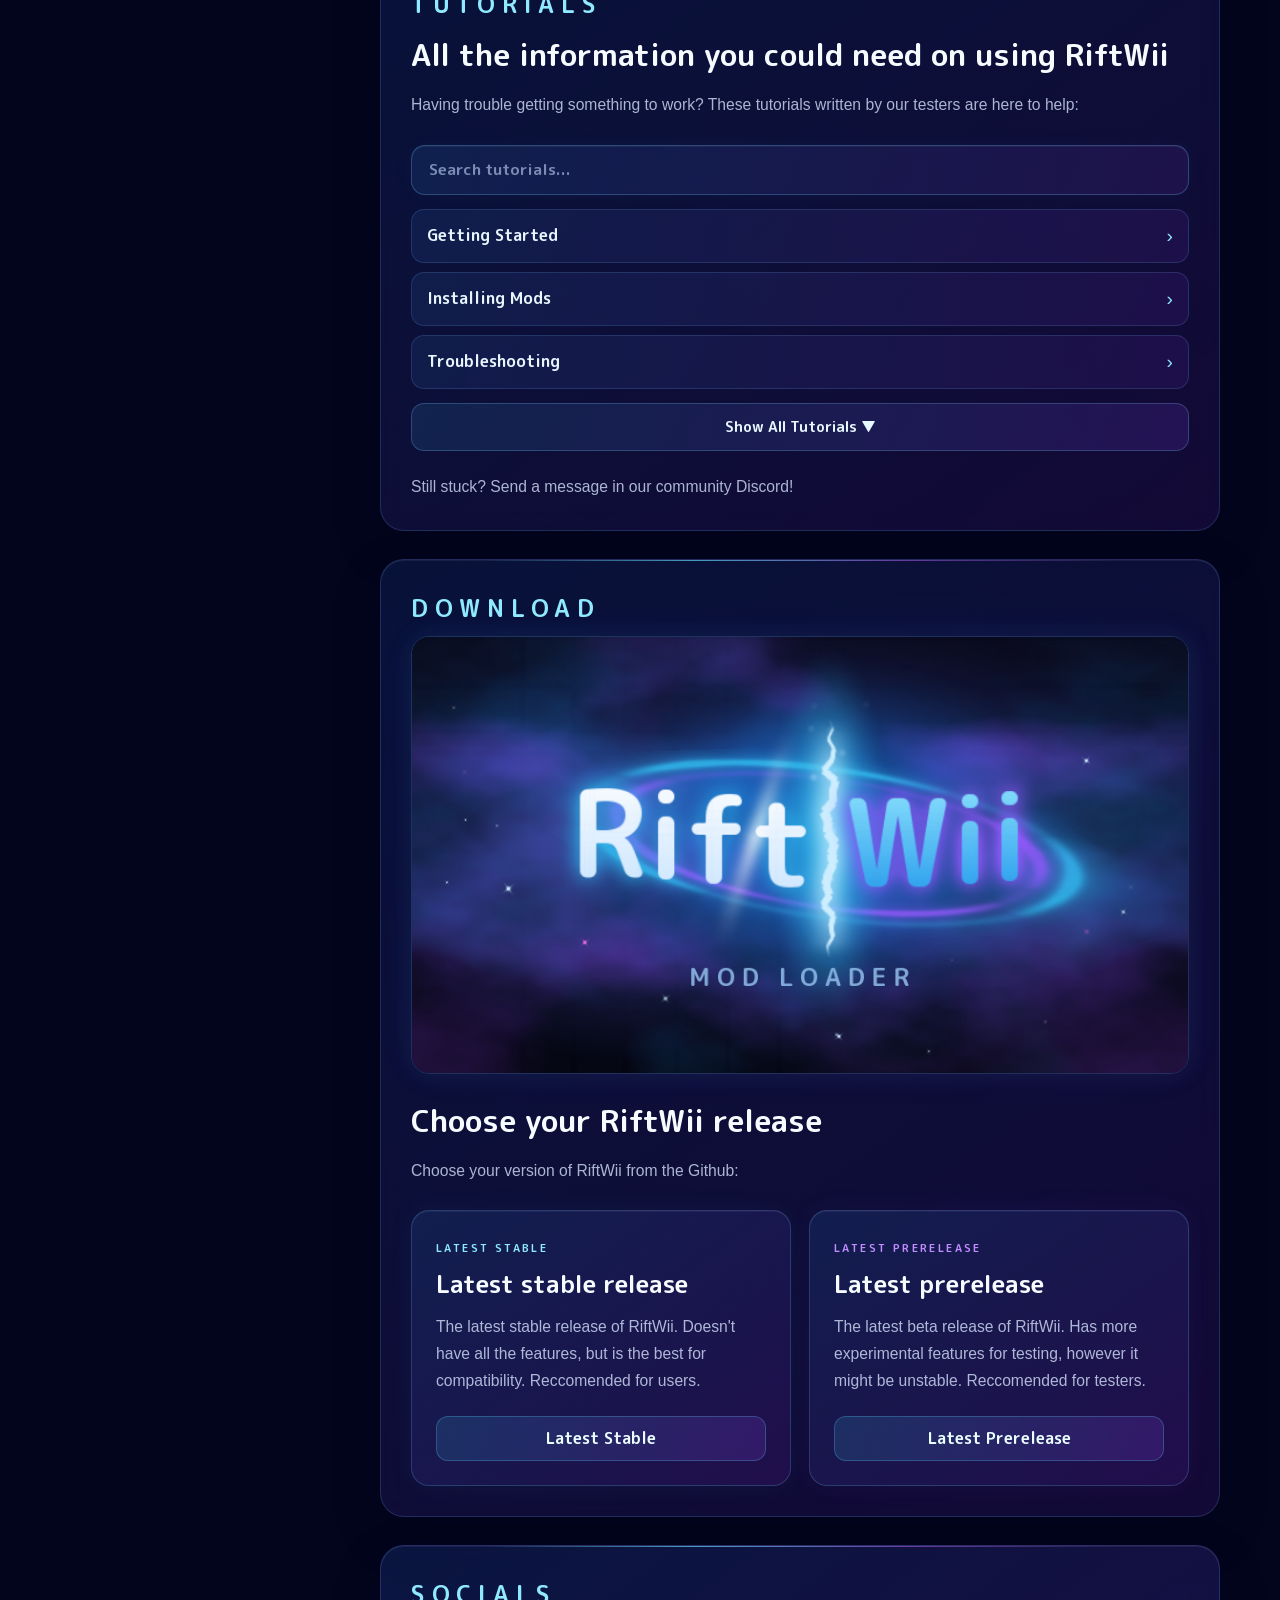
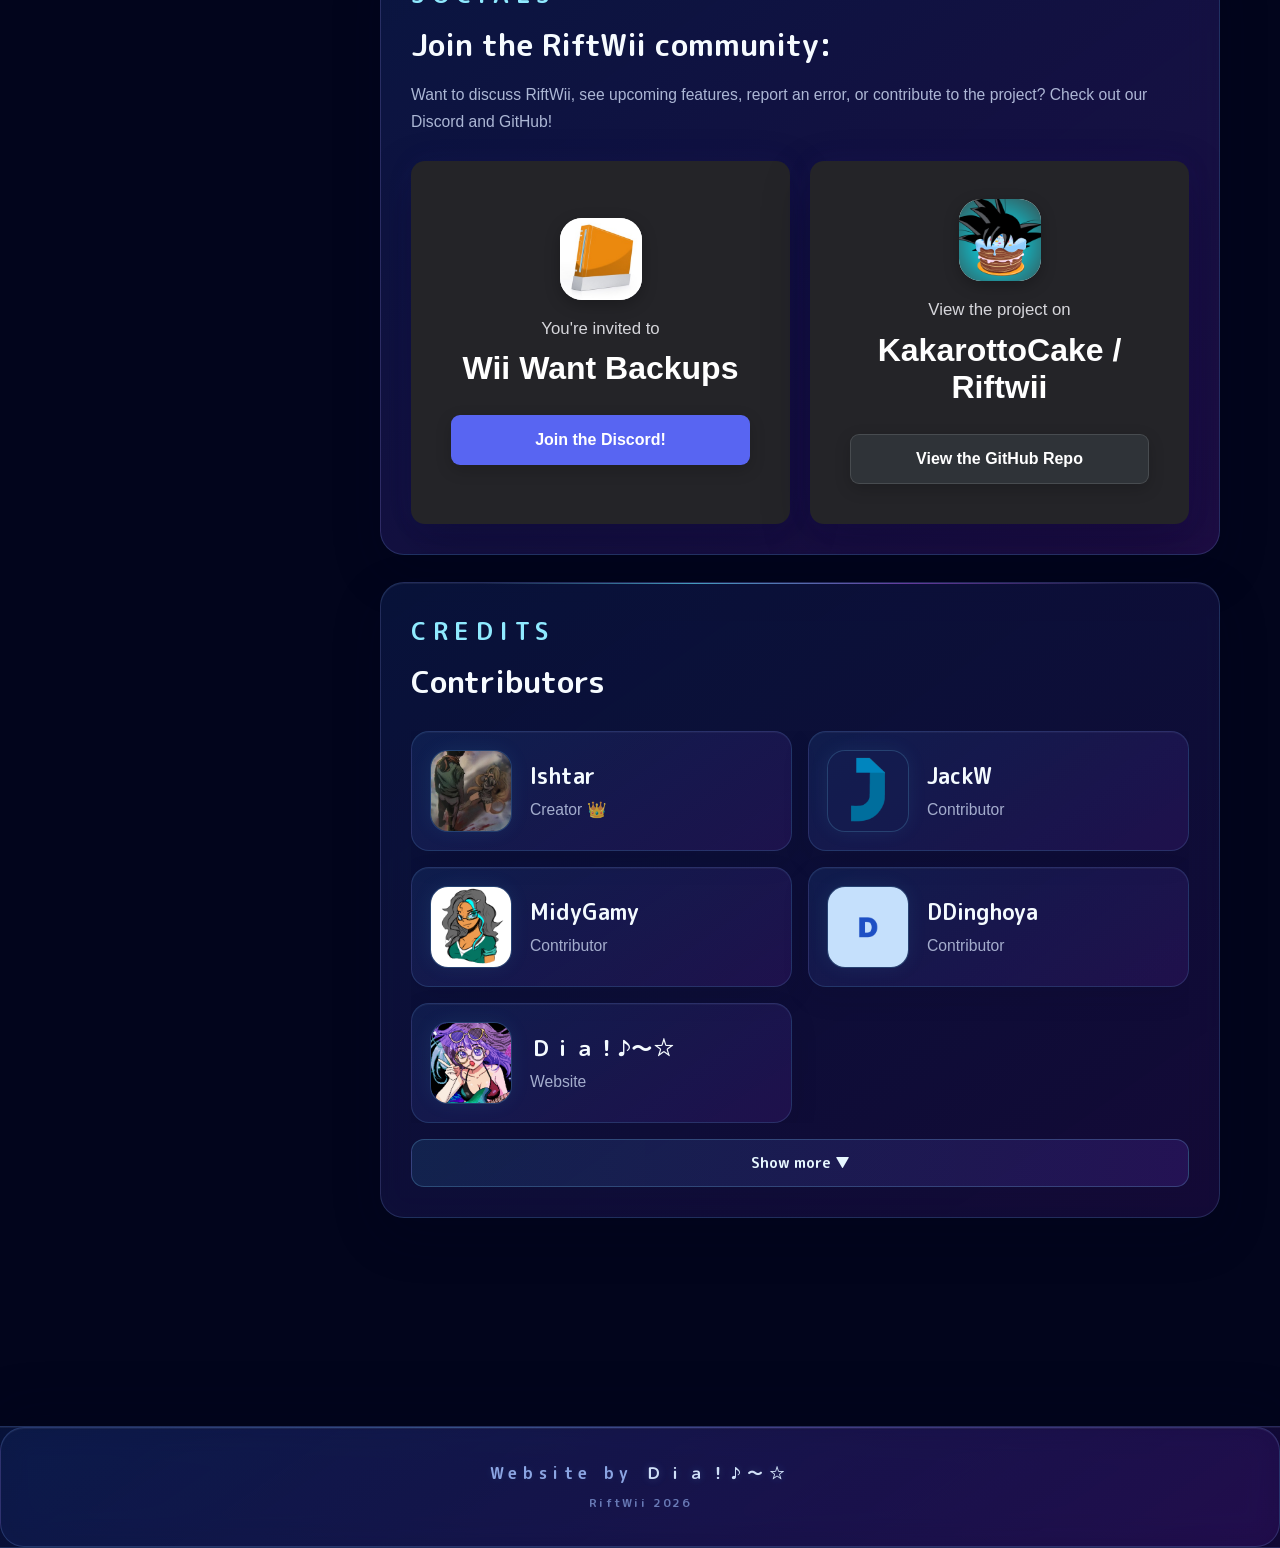
==== commit 6caec929: "flip" ====
--- a/index.html
+++ b/index.html
@@ -102,54 +102,7 @@
             <div class="content-shell">
                 <article class="content-box section-box reveal-box">
                     <span class="box-kicker">FEATURES</span>
-            <div class="grid-image">
-                <img
-                    src="https://github.com/KakarottoCake/Riftwii/raw/main/docs/images/home.png"
-                    alt="Placeholder image"
-                >
-
-                <img
-                    src="https://github.com/KakarottoCake/Riftwii/raw/main/docs/images/shelf.png"
-                    alt="Placeholder image"
-                >
-
-                <img
-                    src="https://github.com/KakarottoCake/Riftwii/raw/main/docs/images/channels.png"
-                    alt="Placeholder image"
-                >
-
-                <img
-                    src="https://github.com/KakarottoCake/Riftwii/raw/main/docs/images/channel-banner.png"
-                    alt="Placeholder image"
-                >
-                <img
-                    src="https://github.com/KakarottoCake/Riftwii/raw/main/docs/images/game.png"
-                    alt="Placeholder image"
-                >
-                <img
-                    src="https://github.com/KakarottoCake/Riftwii/raw/main/docs/images/mods.png"
-                    alt="Placeholder image"
-                >
-                <img
-                    src="https://github.com/KakarottoCake/Riftwii/raw/main/docs/images/cheats.png"
-                    alt="Placeholder image"
-                >
-                <img
-                    src="https://github.com/KakarottoCake/Riftwii/raw/main/docs/images/midnight.png"
-                    alt="Placeholder image"
-                >
-                <img
-                    src="https://github.com/KakarottoCake/Riftwii/raw/main/docs/images/settings.png"
-                    alt="Placeholder image"
-                >
-                <img
-                    src="https://github.com/KakarottoCake/Riftwii/raw/main/docs/images/homemenu.png"
-                    alt="Placeholder image"
-                >
-            </div>
-                    <h2>What RiftWii can Do:</h2>
-
-                    <div
+                            <div
                         id="featuresGrid"
                         class="features-grid"
                         aria-live="polite"
@@ -172,6 +125,55 @@
                     <p>
                         We're constantly updating and adding new features!
                     </p>
+                <h2>Screenshots:</h2>
+            <div class="grid-image">
+                <img
+                    src="https://github.com/KakarottoCake/Riftwii/raw/main/docs/images/home.png"
+                    alt="Placeholder image"
+                >
+
+                <img
+                    src="https://github.com/KakarottoCake/Riftwii/raw/main/docs/images/shelf.png"
+                    alt="Placeholder image"
+                >
+
+                <img
+                    src="https://github.com/KakarottoCake/Riftwii/raw/main/docs/images/channels.png"
+                    alt="Placeholder image"
+                >
+
+                <img
+                    src="https://github.com/KakarottoCake/Riftwii/raw/main/docs/images/channel-banner.png"
+                    alt="Placeholder image"
+                >
+                <img
+                    src="https://github.com/KakarottoCake/Riftwii/raw/main/docs/images/game.png"
+                    alt="Placeholder image"
+                >
+                <img
+                    src="https://github.com/KakarottoCake/Riftwii/raw/main/docs/images/mods.png"
+                    alt="Placeholder image"
+                >
+                <img
+                    src="https://github.com/KakarottoCake/Riftwii/raw/main/docs/images/cheats.png"
+                    alt="Placeholder image"
+                >
+                <img
+                    src="https://github.com/KakarottoCake/Riftwii/raw/main/docs/images/midnight.png"
+                    alt="Placeholder image"
+                >
+                <img
+                    src="https://github.com/KakarottoCake/Riftwii/raw/main/docs/images/settings.png"
+                    alt="Placeholder image"
+                >
+                <img
+                    src="https://github.com/KakarottoCake/Riftwii/raw/main/docs/images/homemenu.png"
+                    alt="Placeholder image"
+                >
+            </div>
+                    
+
+
                 </article>
             </div>
         </section>
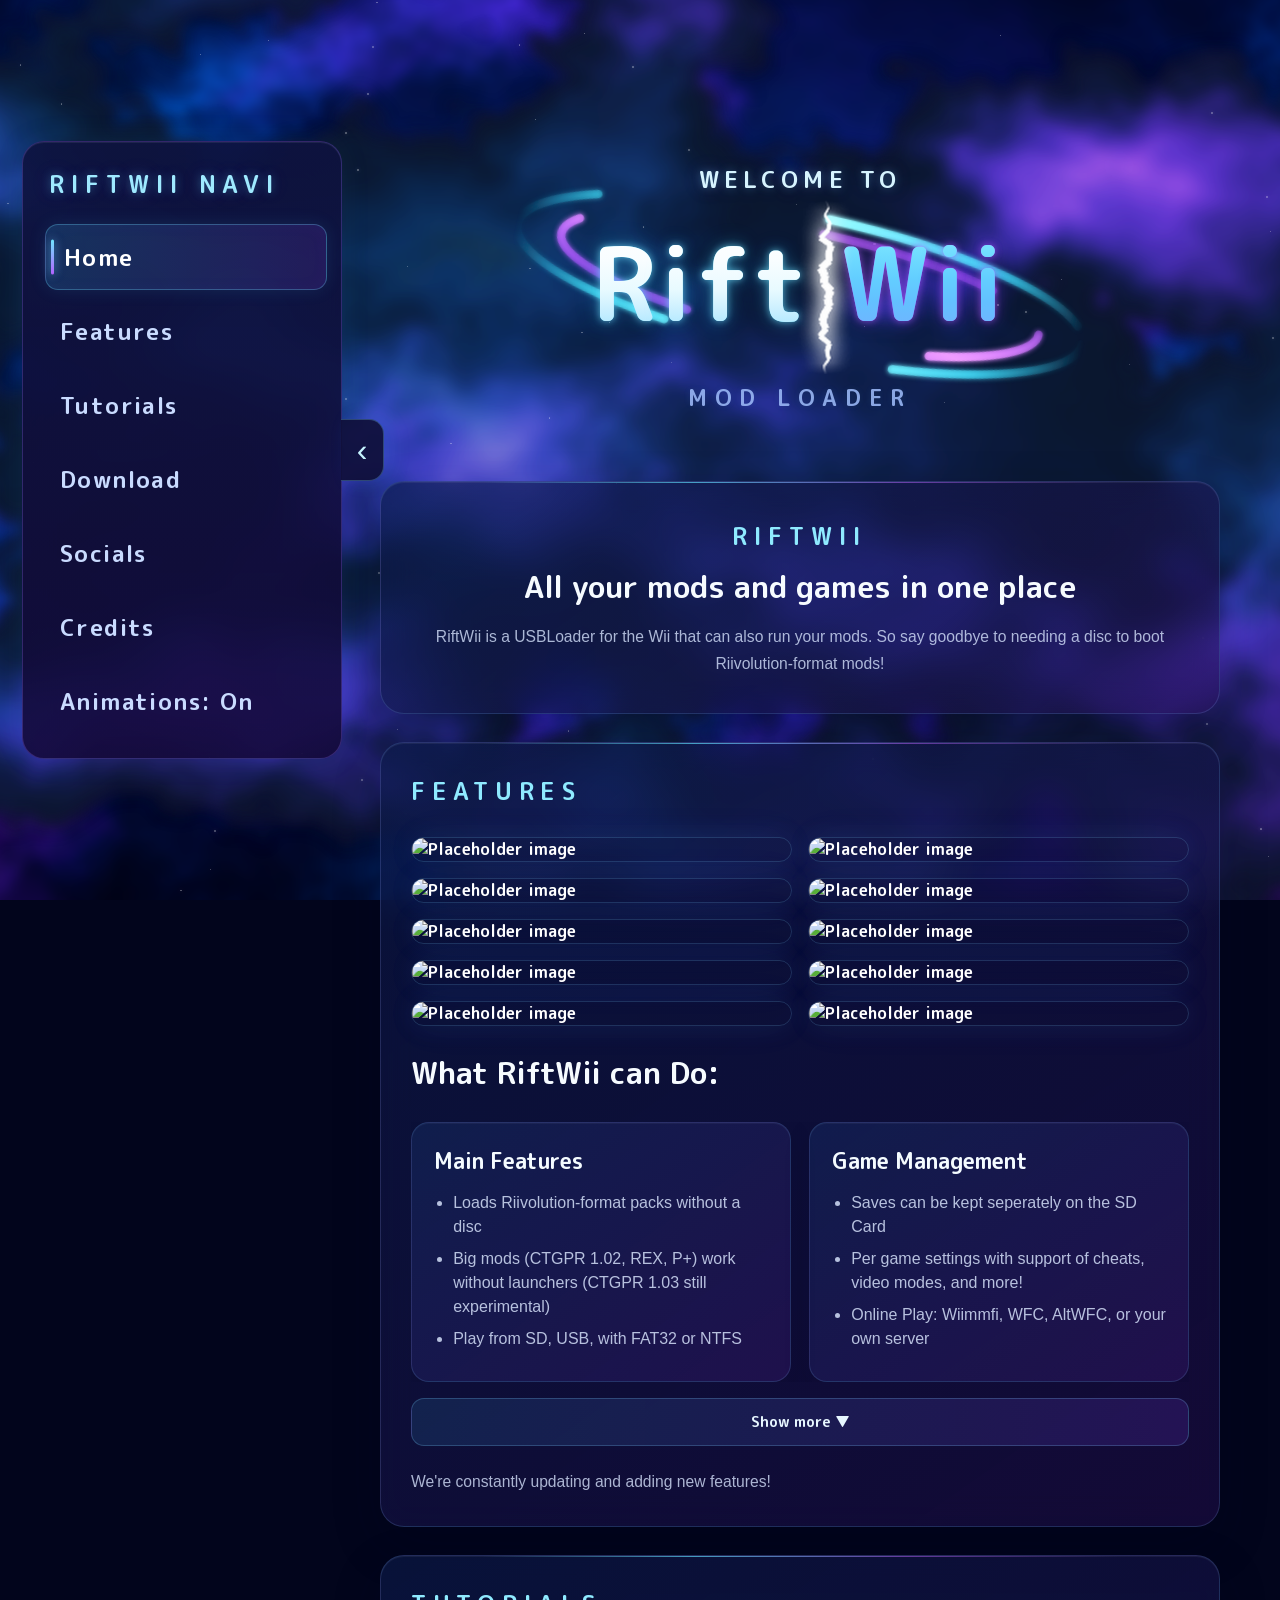
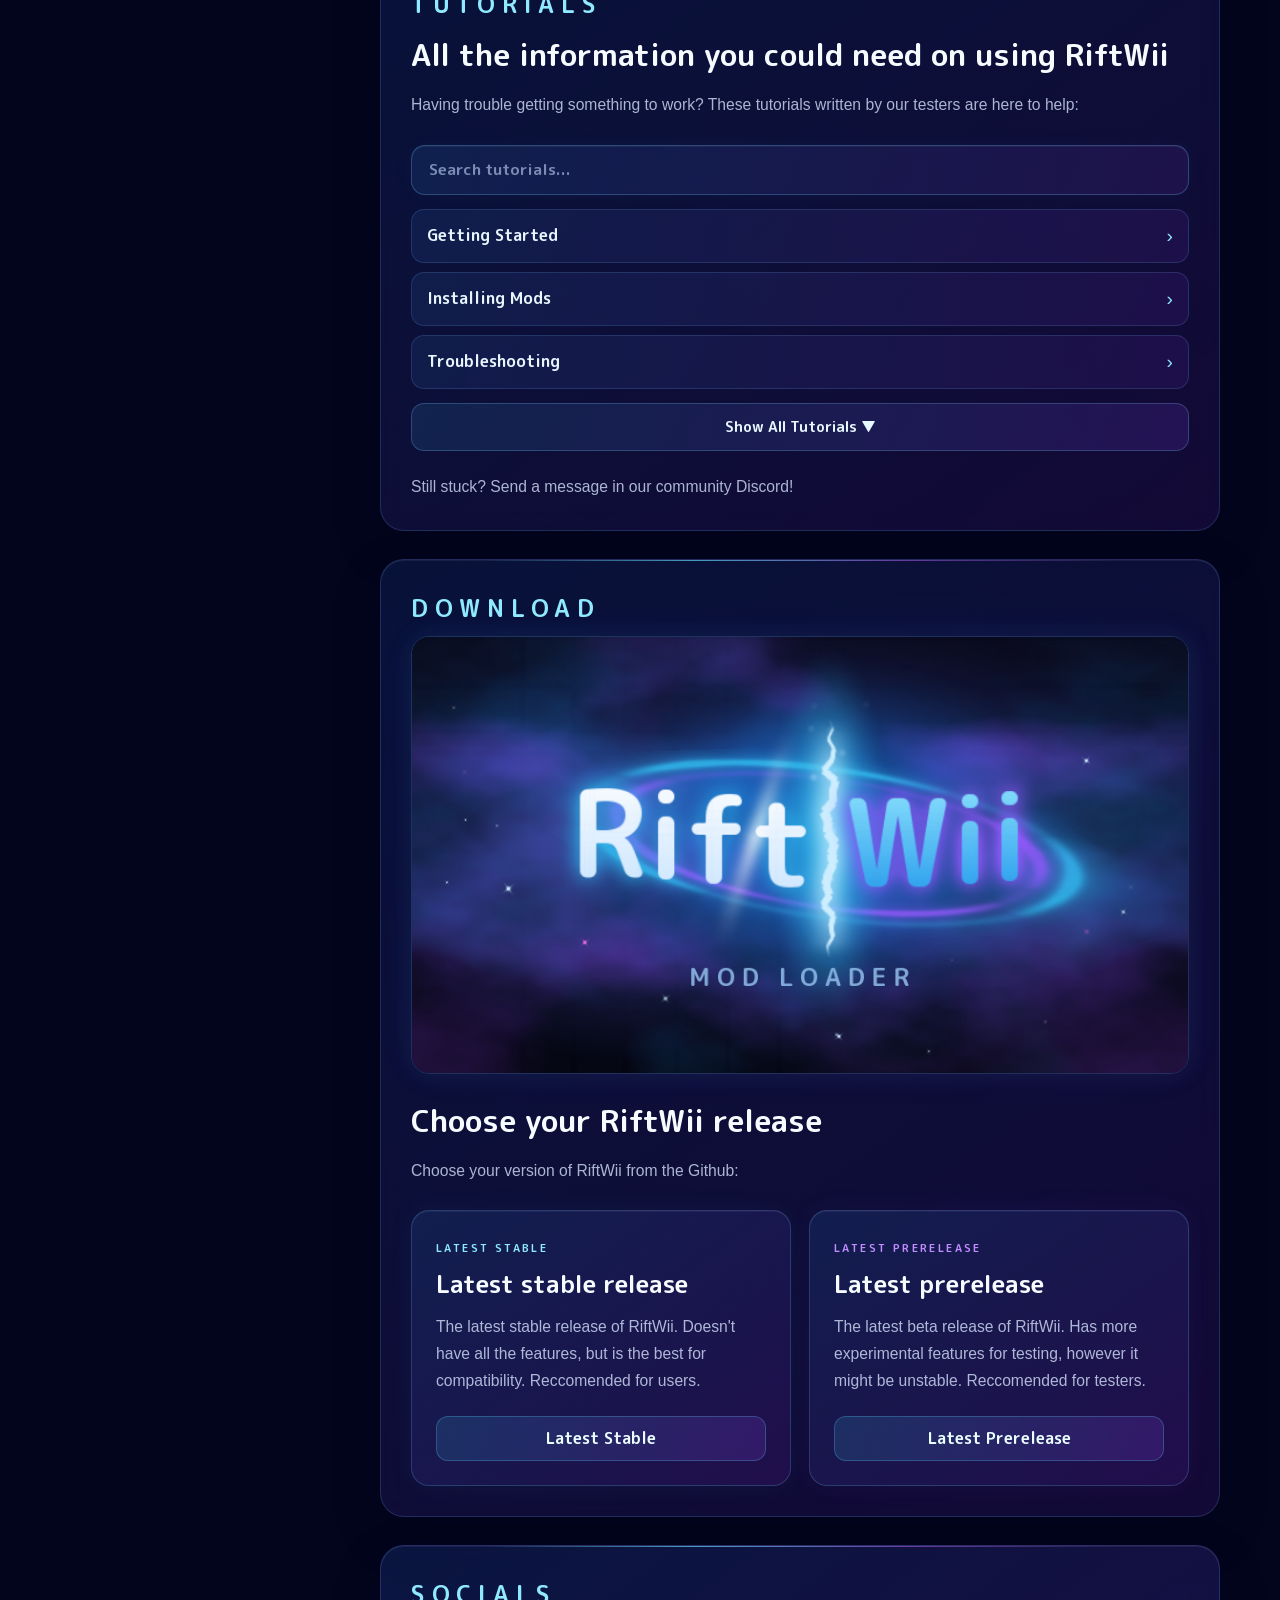
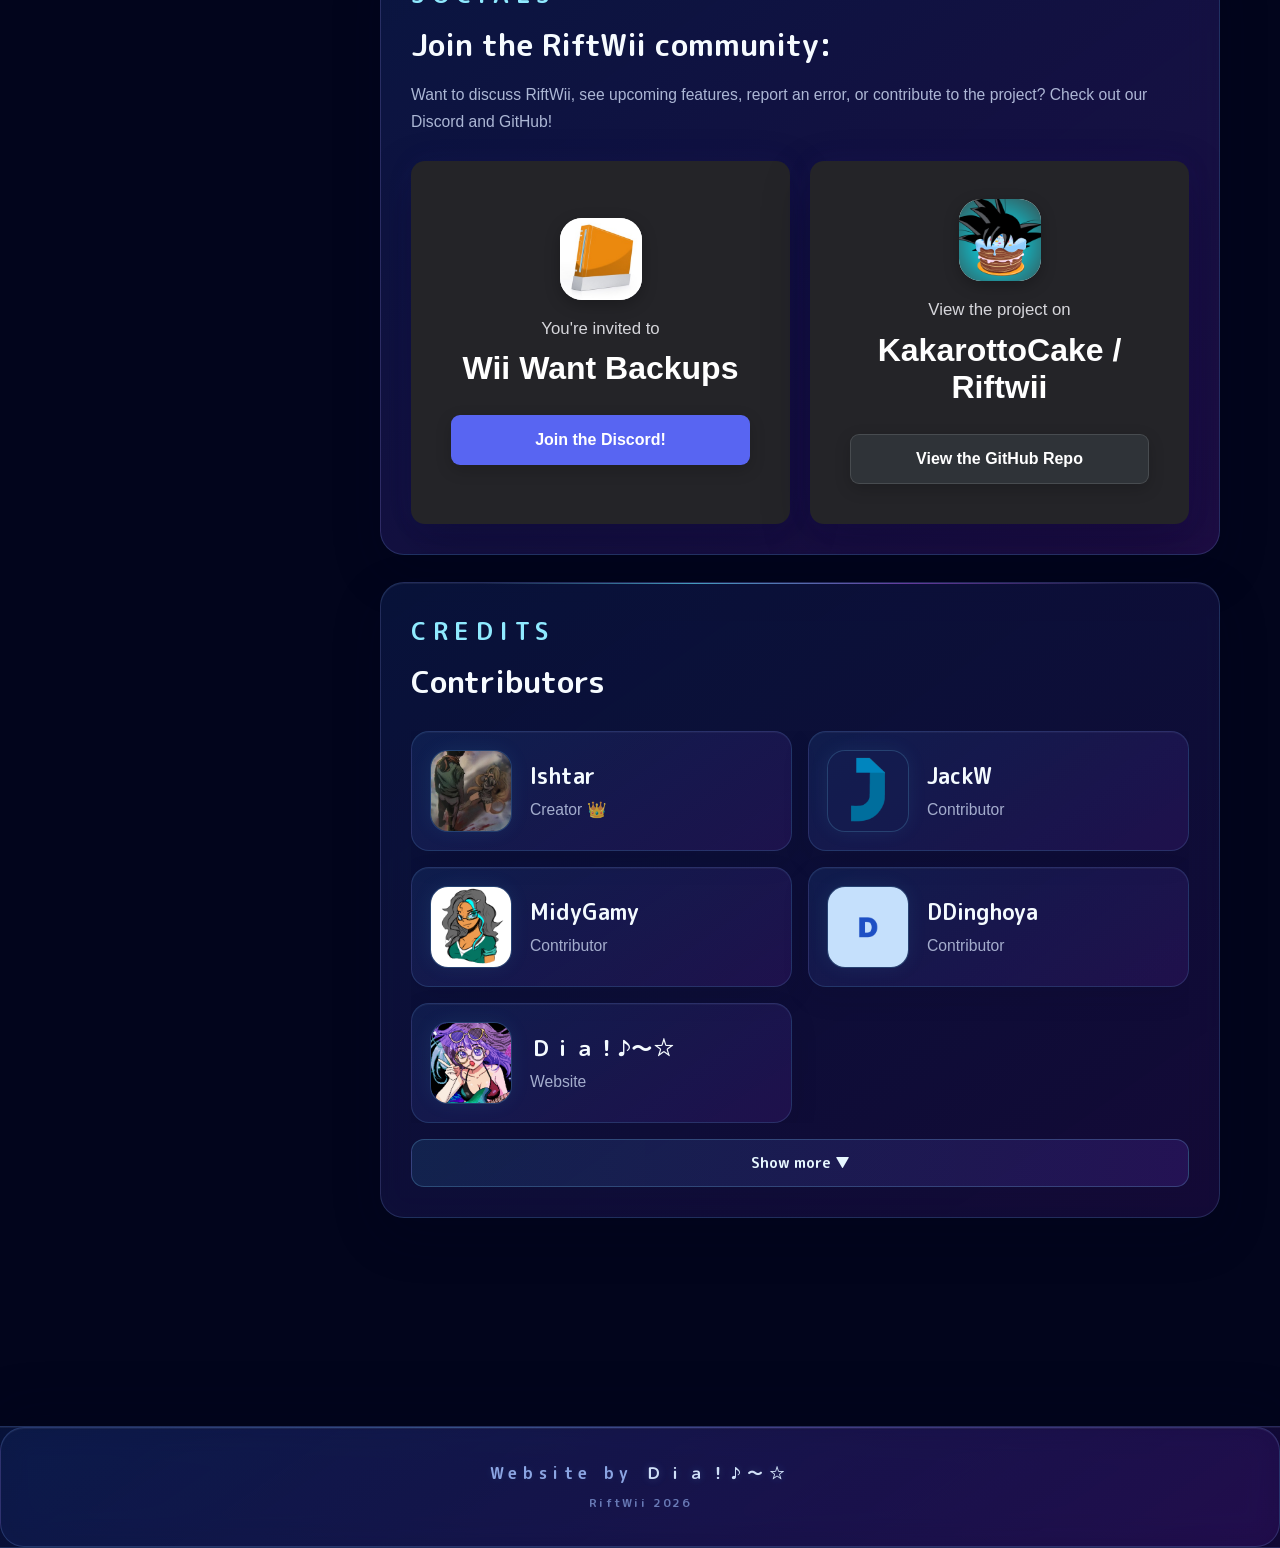
==== commit 3d03c625: "return flip" ====
--- a/index.html
+++ b/index.html
@@ -102,7 +102,54 @@
             <div class="content-shell">
                 <article class="content-box section-box reveal-box">
                     <span class="box-kicker">FEATURES</span>
-                            <div
+            <div class="grid-image">
+                <img
+                    src="https://github.com/KakarottoCake/Riftwii/raw/main/docs/images/home.png"
+                    alt="Placeholder image"
+                >
+
+                <img
+                    src="https://github.com/KakarottoCake/Riftwii/raw/main/docs/images/shelf.png"
+                    alt="Placeholder image"
+                >
+
+                <img
+                    src="https://github.com/KakarottoCake/Riftwii/raw/main/docs/images/channels.png"
+                    alt="Placeholder image"
+                >
+
+                <img
+                    src="https://github.com/KakarottoCake/Riftwii/raw/main/docs/images/channel-banner.png"
+                    alt="Placeholder image"
+                >
+                <img
+                    src="https://github.com/KakarottoCake/Riftwii/raw/main/docs/images/game.png"
+                    alt="Placeholder image"
+                >
+                <img
+                    src="https://github.com/KakarottoCake/Riftwii/raw/main/docs/images/mods.png"
+                    alt="Placeholder image"
+                >
+                <img
+                    src="https://github.com/KakarottoCake/Riftwii/raw/main/docs/images/cheats.png"
+                    alt="Placeholder image"
+                >
+                <img
+                    src="https://github.com/KakarottoCake/Riftwii/raw/main/docs/images/midnight.png"
+                    alt="Placeholder image"
+                >
+                <img
+                    src="https://github.com/KakarottoCake/Riftwii/raw/main/docs/images/settings.png"
+                    alt="Placeholder image"
+                >
+                <img
+                    src="https://github.com/KakarottoCake/Riftwii/raw/main/docs/images/homemenu.png"
+                    alt="Placeholder image"
+                >
+            </div>
+                    <h2>What RiftWii can Do:</h2>
+
+                    <div
                         id="featuresGrid"
                         class="features-grid"
                         aria-live="polite"
@@ -125,55 +172,6 @@
                     <p>
                         We're constantly updating and adding new features!
                     </p>
-                <h2>Screenshots:</h2>
-            <div class="grid-image">
-                <img
-                    src="https://github.com/KakarottoCake/Riftwii/raw/main/docs/images/home.png"
-                    alt="Placeholder image"
-                >
-
-                <img
-                    src="https://github.com/KakarottoCake/Riftwii/raw/main/docs/images/shelf.png"
-                    alt="Placeholder image"
-                >
-
-                <img
-                    src="https://github.com/KakarottoCake/Riftwii/raw/main/docs/images/channels.png"
-                    alt="Placeholder image"
-                >
-
-                <img
-                    src="https://github.com/KakarottoCake/Riftwii/raw/main/docs/images/channel-banner.png"
-                    alt="Placeholder image"
-                >
-                <img
-                    src="https://github.com/KakarottoCake/Riftwii/raw/main/docs/images/game.png"
-                    alt="Placeholder image"
-                >
-                <img
-                    src="https://github.com/KakarottoCake/Riftwii/raw/main/docs/images/mods.png"
-                    alt="Placeholder image"
-                >
-                <img
-                    src="https://github.com/KakarottoCake/Riftwii/raw/main/docs/images/cheats.png"
-                    alt="Placeholder image"
-                >
-                <img
-                    src="https://github.com/KakarottoCake/Riftwii/raw/main/docs/images/midnight.png"
-                    alt="Placeholder image"
-                >
-                <img
-                    src="https://github.com/KakarottoCake/Riftwii/raw/main/docs/images/settings.png"
-                    alt="Placeholder image"
-                >
-                <img
-                    src="https://github.com/KakarottoCake/Riftwii/raw/main/docs/images/homemenu.png"
-                    alt="Placeholder image"
-                >
-            </div>
-                    
-
-
                 </article>
             </div>
         </section>
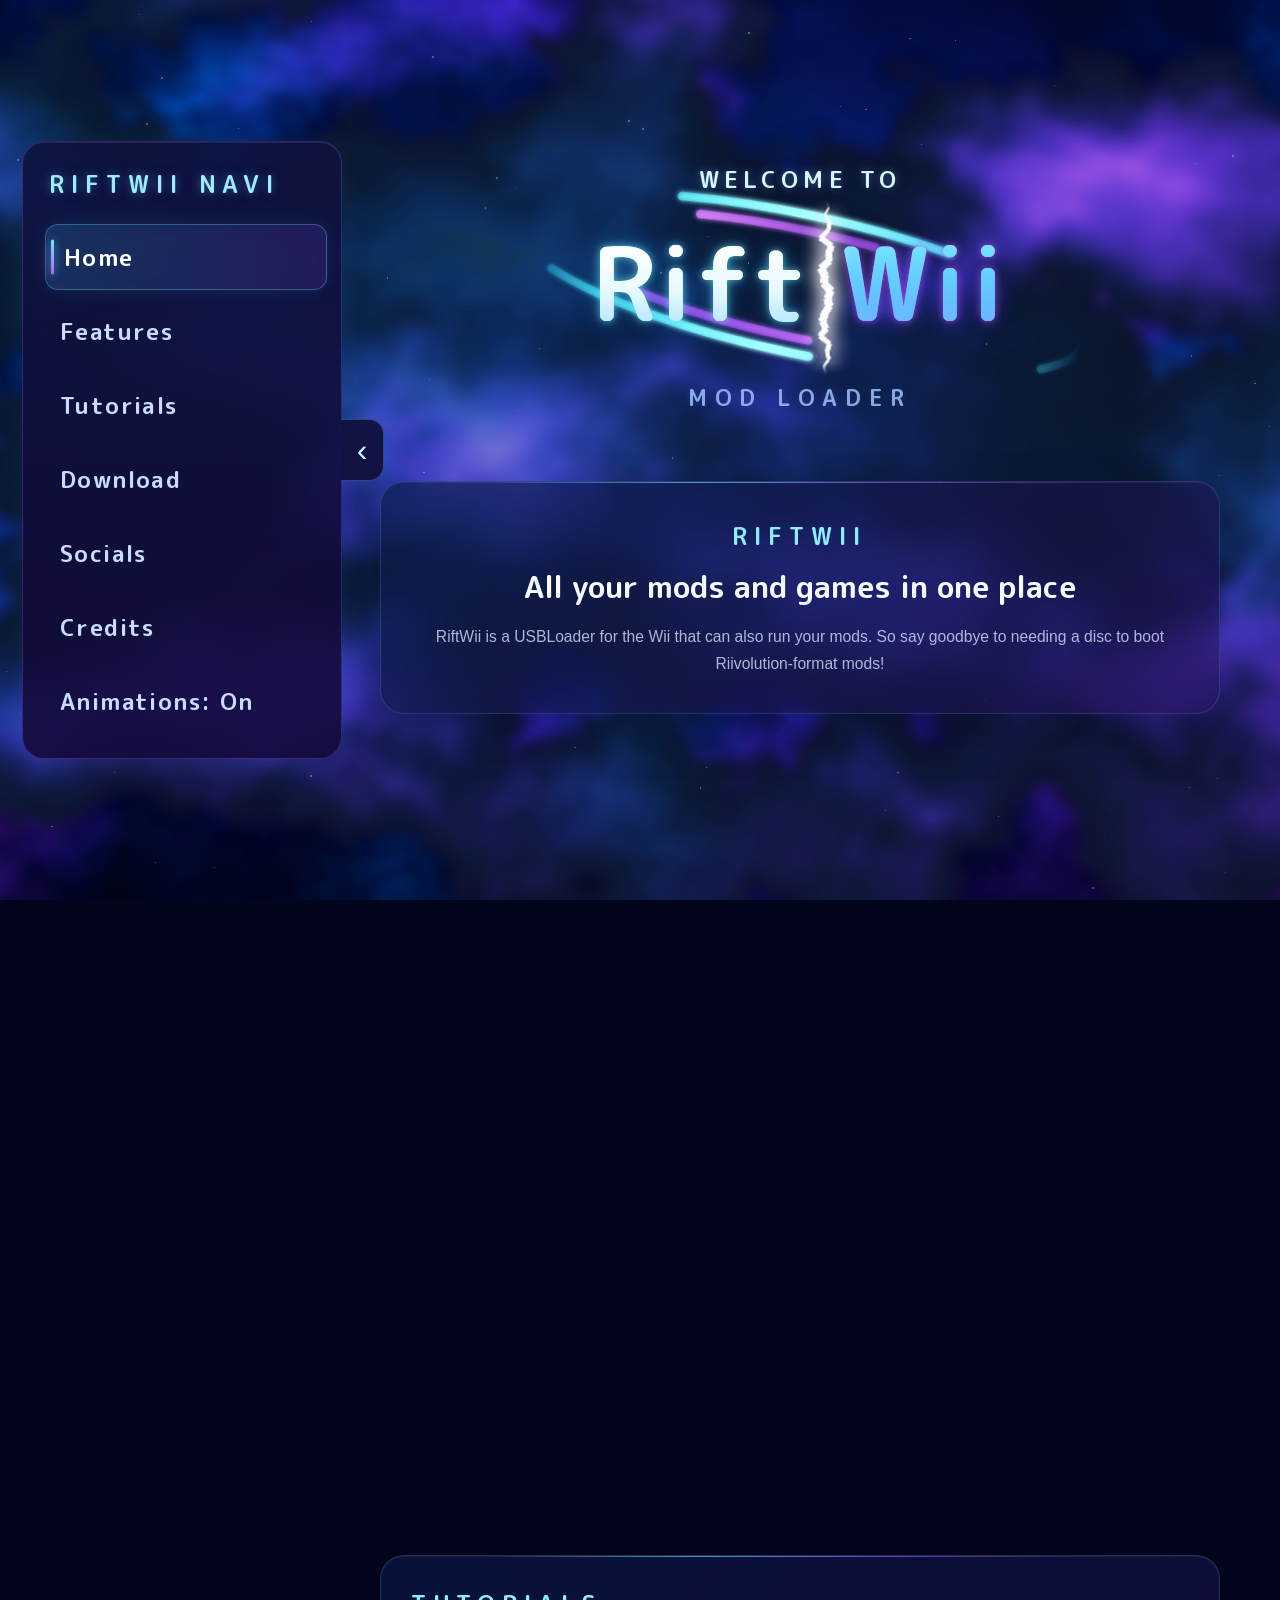
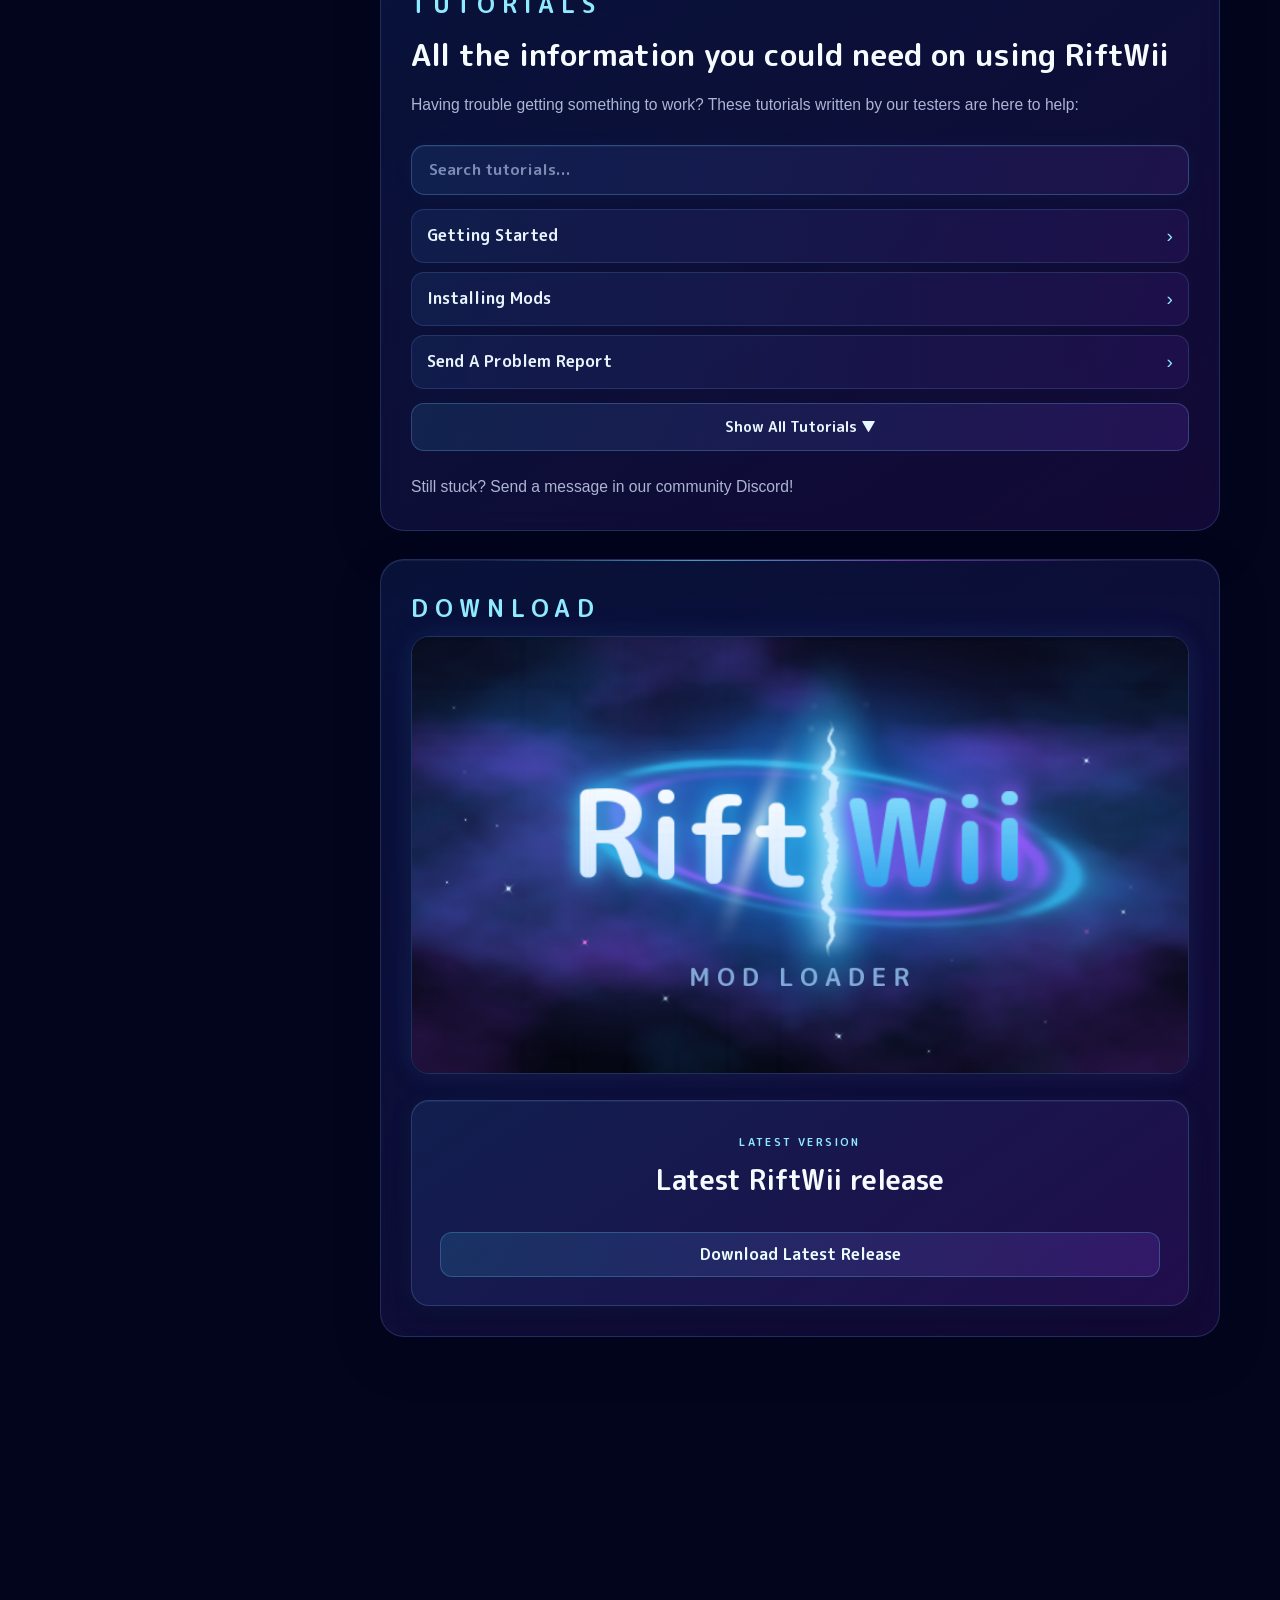
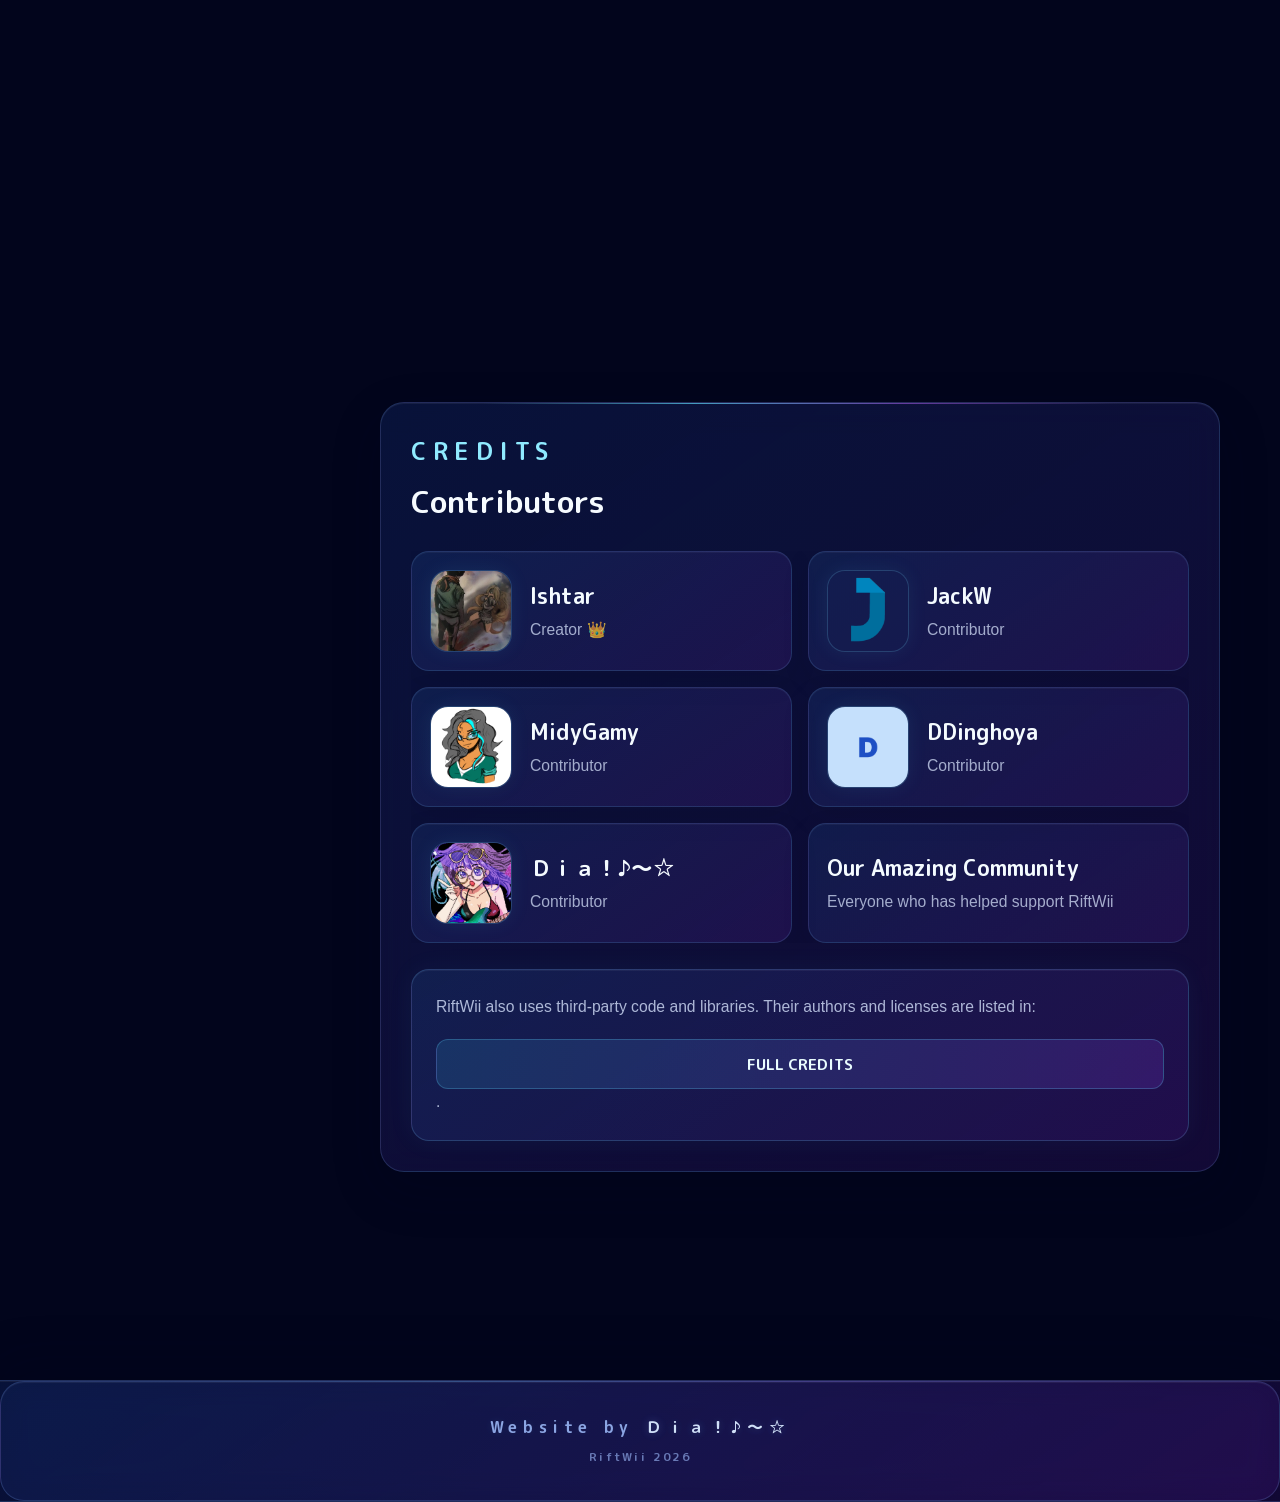
==== commit 1e206ea2: "new" ====
--- a/index.html
+++ b/index.html
@@ -1,10 +1,12 @@
+<!-- SPDX-FileCopyrightText: 2026 RiftWii contributors -->
+<!-- SPDX-License-Identifier: GPL-3.0-or-later -->
 <!DOCTYPE html>
 <html lang="en">
 <head>
     <meta charset="UTF-8">
     <meta name="viewport" content="width=device-width, initial-scale=1.0">
     <title>RiftWii</title>
-    <link rel="stylesheet" href="css/style.css">
+    <link rel="stylesheet" href="css/style.css?v=20261016-3">
 
     <meta property="og:title" content="RiftWii">
 
@@ -218,8 +220,6 @@
                                     <div class="tutorial-sort-menu-inner">
                                         <button type="button" data-sort="az" role="menuitem">A–Z</button>
                                         <button type="button" data-sort="za" role="menuitem">Z–A</button>
-                                        <button type="button" data-sort="date-asc" role="menuitem">Date written ↑</button>
-                                        <button type="button" data-sort="date-desc" role="menuitem">Date written ↓</button>
                                     </div>
                                 </div>
                             </div>
@@ -258,45 +258,25 @@
 
                     <span class="box-kicker">DOWNLOAD</span>
                     <img class="placeholder-image" src="resources/img/banner.png" alt="banner">
-                    <h2>Choose your RiftWii release</h2>
-                    <p class="download-intro">
-                        Choose your version of RiftWii from the Github:
-                    </p>
+
 
                     <div class="release-grid">
                         <div class="release-card stable-release">
-                            <span class="release-type">LATEST STABLE</span>
-                            <h3 id="stableVersion">Checking latest release...</h3>
-                            <p>
-                                The latest stable release of RiftWii. Doesn't have all the features, but is the best for compatibility. Reccomended for users.
-                            </p>
-                            <a
-                                class="download-button release-button"
-                                id="stableReleaseLink"
-                                href="https://github.com/KakarottoCake/Riftwii/releases/latest"
-                                target="_blank"
-                                rel="noopener noreferrer"
-                            >
-                                Latest Stable
-                            </a>
+                            <span class="release-type">LATEST VERSION</span>
+<h3 id="latestVersion">Checking latest release...</h3>
+
+<a
+    class="download-button release-button"
+    id="latestReleaseLink"
+    href="https://github.com/KakarottoCake/Riftwii/releases/latest"
+    target="_blank"
+    rel="noopener noreferrer"
+>
+    Download Latest Release
+</a>
                         </div>
 
-                        <div class="release-card prerelease-release">
-                            <span class="release-type">LATEST PRERELEASE</span>
-                            <h3 id="prereleaseVersion">Checking latest prerelease...</h3>
-                            <p>
-                                The latest beta release of RiftWii. Has more experimental features for testing, however it might be unstable. Reccomended for testers.
-                            </p>
-                            <a
-                                class="download-button release-button"
-                                id="prereleaseReleaseLink"
-                                href="https://github.com/KakarottoCake/Riftwii/releases"
-                                target="_blank"
-                                rel="noopener noreferrer"
-                            >
-                                Latest Prerelease
-                            </a>
-                        </div>
+
                     </div>
                 </article>
             </div>
@@ -360,7 +340,7 @@
                     <div class="discord-server-icon">
 
                         <img
-                            src="resources/img/61133727.png"
+                            src="resources/img/kakarottocake.png"
                             alt="GitHub logo"
                         >
 
@@ -422,7 +402,17 @@
             >
                 Show more
             </button>
-
+<p class="credits-notice">
+    RiftWii also uses third-party code and libraries.
+    Their authors and licenses are listed in:
+    <a
+        href="https://github.com/KakarottoCake/Riftwii/blob/main/NOTICE.md"
+        target="_blank"
+        rel="noopener noreferrer"
+    >
+        FULL CREDITS
+    </a>.
+</p>
         </article>
     </div>
 </section>
@@ -449,5 +439,5 @@
     </div>
 </footer>
 
-    <script src="java/script.js"></script></body>
+    <script src="java/script.js?v=20261016-6"></script></body>
 </html>
--- a/css/style.css
+++ b/css/style.css
@@ -1,3 +1,10 @@
+/* SPDX-FileCopyrightText: 2026 RiftWii contributors */
+/* SPDX-License-Identifier: GPL-3.0-or-later */
+img {
+    -webkit-user-drag: none;
+    user-select: none;
+}
+
 @font-face {
     font-family: "Rounded";
     src: url("../resources/fonts/rounded.ttf") format("truetype");
@@ -1342,15 +1349,21 @@
 
 .release-grid {
     display: grid;
-    grid-template-columns: repeat(2, minmax(0, 1fr));
+    grid-template-columns: 1fr;
     gap: 18px;
     margin-top: 26px;
+}
+
+.release-grid-single {
+    width: min(620px, 100%);
+    margin-left: auto;
+    margin-right: auto;
 }
 
 .release-card {
     position: relative;
     min-width: 0;
-    padding: 24px;
+    padding: 28px;
     border: 1px solid rgba(127, 205, 255, 0.20);
     border-radius: 18px;
     background:
@@ -1361,19 +1374,13 @@
         );
     box-shadow:
         inset 0 1px 0 rgba(255, 255, 255, 0.05),
+        0 0 28px rgba(75, 218, 255, 0.05),
         0 12px 28px rgba(0, 0, 20, 0.12);
-}
-
-.stable-release {
-    box-shadow:
-        inset 0 1px 0 rgba(255, 255, 255, 0.05),
-        0 0 28px rgba(75, 218, 255, 0.05);
-}
-
-.prerelease-release {
-    box-shadow:
-        inset 0 1px 0 rgba(255, 255, 255, 0.05),
-        0 0 28px rgba(170, 82, 255, 0.06);
+    text-align: center;
+}
+
+.latest-release {
+    width: 100%;
 }
 
 .release-type {
@@ -1384,18 +1391,17 @@
     letter-spacing: 0.22em;
 }
 
-.prerelease-release .release-type {
-    color: #c18cff;
-}
-
 .release-card h3 {
     margin: 0 0 12px;
     color: #f5fbff;
-    font-size: clamp(1.15rem, 2vw, 1.5rem);
+    font-size: clamp(1.35rem, 2.2vw, 1.7rem);
 }
 
 .release-card p {
-    min-height: 5.2em;
+    min-height: 0;
+    max-width: 520px;
+    margin-left: auto;
+    margin-right: auto;
 }
 
 .release-button {
@@ -1408,12 +1414,8 @@
 }
 
 @media (max-width: 760px) {
-    .release-grid {
-        grid-template-columns: 1fr;
-    }
-
-    .release-card p {
-        min-height: 0;
+    .release-grid-single {
+        width: 100%;
     }
 }
 
@@ -3317,3 +3319,189 @@
     }
 }
 
+.credits-notice {
+    width: 100%;
+
+    margin:
+        26px
+        0
+        0;
+
+    padding:
+        24px;
+
+    border:
+        1px solid
+        rgba(
+            127,
+            205,
+            255,
+            0.20
+        );
+
+    border-radius: 18px;
+
+    background:
+        linear-gradient(
+            145deg,
+            rgba(
+                23,
+                50,
+                107,
+                0.46
+            ),
+            rgba(
+                55,
+                20,
+                105,
+                0.42
+            )
+        );
+
+    box-shadow:
+        inset
+        0
+        1px
+        0
+        rgba(
+            255,
+            255,
+            255,
+            0.05
+        ),
+        0
+        0
+        28px
+        rgba(
+            75,
+            218,
+            255,
+            0.05
+        );
+}
+
+#credits .content-box .credits-notice {
+    margin-top: 26px;
+    color:
+        rgba(
+            217,
+            229,
+            255,
+            0.78
+        );
+
+    font-family:
+        Arial,
+        sans-serif;
+
+    line-height: 1.7;
+
+    font-size: 0.98rem;
+}
+
+.credits-notice a {
+    width: 100%;
+
+    min-height: 46px;
+
+    margin-top: 18px;
+
+    display: flex;
+
+    align-items: center;
+
+    justify-content: center;
+
+    padding:
+        11px
+        16px;
+
+    border:
+        1px solid
+        rgba(
+            98,
+            217,
+            255,
+            0.25
+        );
+
+    border-radius: 12px;
+
+    background:
+        linear-gradient(
+            90deg,
+            rgba(
+                59,
+                211,
+                255,
+                0.13
+            ),
+            rgba(
+                154,
+                79,
+                255,
+                0.16
+            )
+        );
+
+    color: #eafdff;
+
+    font-family:
+        "Rounded",
+        sans-serif;
+
+    font-weight: 600;
+
+    text-align: center;
+
+    text-decoration: none;
+
+    transition:
+        transform
+        0.25s
+        ease,
+        box-shadow
+        0.25s
+        ease,
+        border-color
+        0.25s
+        ease;
+}
+
+.credits-notice a:hover,
+.credits-notice a:focus-visible {
+    transform:
+        translateY(
+            -2px
+        );
+
+    border-color:
+        rgba(
+            126,
+            229,
+            255,
+            0.52
+        );
+
+    box-shadow:
+        0
+        0
+        18px
+        rgba(
+            70,
+            215,
+            255,
+            0.12
+        ),
+        0
+        0
+        28px
+        rgba(
+            157,
+            76,
+            255,
+            0.08
+        );
+
+    outline: none;
+}
